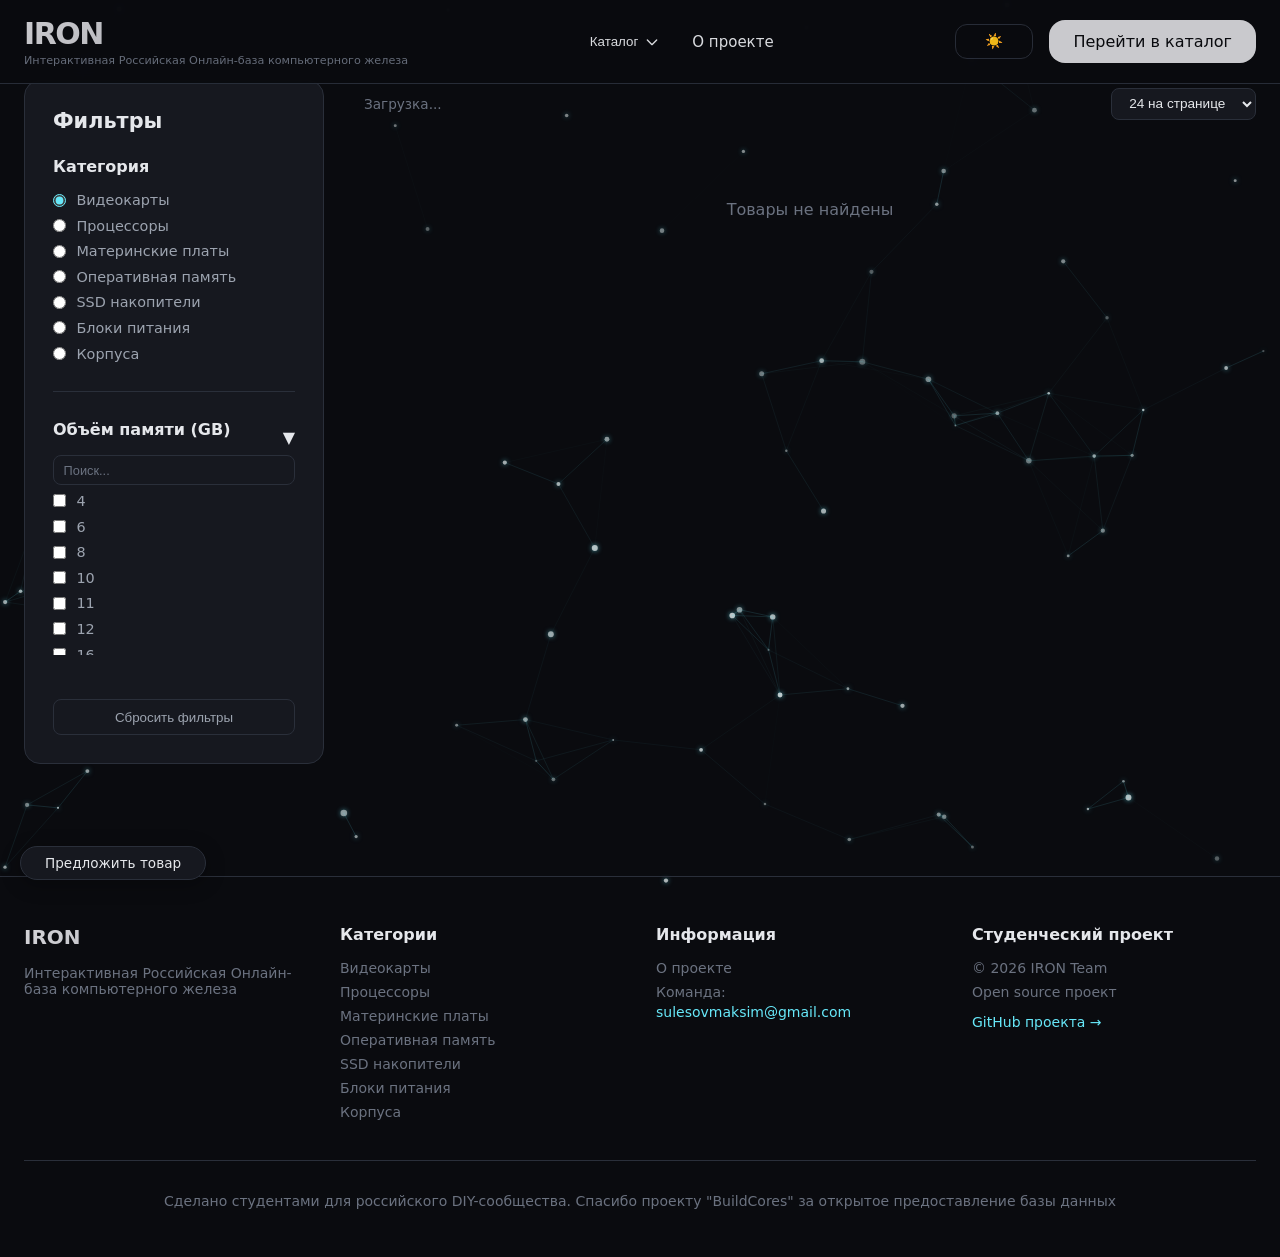
==== catalog.html @ 852390d3 "START/final" ====
<!DOCTYPE html>
<html lang="ru">
<head>
  <meta charset="UTF-8">
  <link rel="icon" type="image/png" href="https://wmsocaoixfhcicczgklb.supabase.co/storage/v1/object/public/image/fav.jpg">
  <meta name="viewport" content="width=device-width, initial-scale=1.0">
  <title>Каталог — IRON</title>
  <link rel="stylesheet" href="main.css">
  <style>
    .filter-search {
      width: 100%;
      padding: 0.4rem 0.6rem;
      background: var(--bg-secondary);
      border: var(--border-width) solid var(--border-color);
      border-radius: 0.5rem;
      color: var(--text-primary);
      font-size: 0.8rem;
      margin-bottom: 0.5rem;
    }
    .filter-search::placeholder {
      color: var(--text-muted);
    }
    .filter-options {
      max-height: 200px;
      overflow-y: auto;
    }
    .filter-options::-webkit-scrollbar {
      width: 4px;
    }
    .filter-group.collapsed .filter-options {
      display: none;
    }
    .filter-toggle {
      cursor: pointer;
      user-select: none;
      display: flex;
      justify-content: space-between;
      align-items: center;
    }
    .filter-toggle:hover {
      color: var(--accent-cyan);
    }
    .filter-arrow {
      transition: transform 0.2s;
    }
    .filter-group.collapsed .filter-arrow {
      transform: rotate(-90deg);
    }

    /* Модальное окно */
    .modal {
      display: none;
      position: fixed;
      top: 0;
      left: 0;
      width: 100%;
      height: 100%;
      background: rgba(0, 0, 0, 0.7);
      z-index: 10001;
      justify-content: center;
      align-items: center;
    }
    .modal.active {
      display: flex;
    }
    .modal-content {
      background: var(--bg-secondary);
      border: var(--border-width) solid var(--border-color);
      border-radius: 1.5rem;
      width: 90%;
      max-width: 500px;
      max-height: 85vh;
      overflow: hidden;
      animation: modalFadeIn 0.2s ease;
    }
    @keyframes modalFadeIn {
      from { opacity: 0; transform: scale(0.95); }
      to { opacity: 1; transform: scale(1); }
    }
    .modal-header {
      padding: 1.5rem;
      border-bottom: 1px solid var(--border-color);
      display: flex;
      justify-content: space-between;
      align-items: center;
    }
    .modal-header h3 {
      font-size: 1.25rem;
    }
    .modal-close {
      background: none;
      border: none;
      font-size: 1.5rem;
      cursor: pointer;
      color: var(--text-muted);
      transition: all 0.2s;
    }
    .modal-close:hover {
      color: var(--accent-cyan);
    }
    .modal-body {
      padding: 1.5rem;
      max-height: 60vh;
      overflow-y: auto;
    }
    .modal-footer {
      padding: 1.5rem;
      border-top: 1px solid var(--border-color);
      display: flex;
      gap: 1rem;
      justify-content: flex-end;
    }
    .modal-btn {
      padding: 0.6rem 1.2rem;
      border-radius: 0.75rem;
      cursor: pointer;
      transition: all 0.2s;
      font-weight: 500;
    }
    .modal-btn-primary {
      background: var(--accent-iron);
      border: none;
      color: var(--bg-primary);
    }
    .modal-btn-primary:hover {
      background: var(--accent-iron-dark);
      transform: translateY(-2px);
    }
    .modal-btn-secondary {
      background: transparent;
      border: var(--border-width) solid var(--border-color);
      color: var(--text-primary);
    }
    .modal-btn-secondary:hover {
      border-color: var(--accent-cyan);
      color: var(--accent-cyan);
    }

    /* Форма предложения товара */
    .suggest-form {
      display: flex;
      flex-direction: column;
      gap: 1rem;
    }
    .form-group {
      display: flex;
      flex-direction: column;
      gap: 0.3rem;
    }
    .form-group label {
      font-size: 0.85rem;
      font-weight: 500;
      color: var(--text-secondary);
    }
    .form-group input, .form-group select, .form-group textarea {
      padding: 0.6rem;
      background: var(--bg-surface);
      border: var(--border-width) solid var(--border-color);
      border-radius: 0.5rem;
      color: var(--text-primary);
      font-size: 0.85rem;
    }
    .form-group input:focus, .form-group select:focus, .form-group textarea:focus {
      outline: none;
      border-color: var(--accent-cyan);
    }
    .form-group textarea {
      resize: vertical;
      min-height: 80px;
    }
    .form-hint {
      font-size: 0.7rem;
      color: var(--text-muted);
      margin-top: 0.2rem;
    }
    .success-message {
      text-align: center;
      padding: 2rem;
      background: rgba(34, 197, 94, 0.1);
      border-radius: 0.5rem;
    }
    .error-message {
      text-align: center;
      padding: 2rem;
      background: rgba(239, 68, 68, 0.1);
      border-radius: 0.5rem;
    }

    /* Панель сравнения внизу */
    .compare-bar {
      position: fixed;
      bottom: 20px;
      right: 20px;
      z-index: 1000;
      background: var(--bg-secondary);
      border: var(--border-width) solid var(--border-color);
      border-radius: 3rem;
      padding: 0.5rem 1.5rem;
      display: flex;
      align-items: center;
      gap: 1rem;
      box-shadow: 0 4px 20px rgba(0, 0, 0, 0.3);
      transition: all 0.3s;
      cursor: pointer;
    }
    .compare-bar:hover {
      transform: translateY(-2px);
      border-color: var(--accent-cyan);
    }
    .compare-count {
      background: var(--accent-cyan);
      color: var(--bg-primary);
      border-radius: 9999px;
      padding: 0.2rem 0.6rem;
      font-size: 0.8rem;
      font-weight: bold;
    }

    /* Кнопка предложения товара */
    .suggest-btn {
      position: fixed;
      bottom: 20px;
      left: 20px;
      z-index: 1000;
      background: var(--bg-secondary);
      border: var(--border-width) solid var(--border-color);
      border-radius: 3rem;
      padding: 0.5rem 1.5rem;
      display: flex;
      align-items: center;
      gap: 0.5rem;
      box-shadow: 0 4px 20px rgba(0, 0, 0, 0.3);
      transition: all 0.3s;
      cursor: pointer;
      font-size: 0.85rem;
    }
    .suggest-btn:hover {
      transform: translateY(-2px);
      border-color: var(--accent-cyan);
      color: var(--accent-cyan);
    }

    /* Анимация подсветки кнопки */
    @keyframes pulseGlow {
      0% { transform: scale(1); box-shadow: 0 4px 20px rgba(0, 0, 0, 0.3); }
      50% { transform: scale(1.05); box-shadow: 0 0 0 3px var(--accent-cyan), 0 4px 20px rgba(0, 0, 0, 0.3); }
      100% { transform: scale(1); box-shadow: 0 4px 20px rgba(0, 0, 0, 0.3); }
    }
    .suggest-btn.highlight {
      animation: pulseGlow 0.5s ease-in-out 3;
      border-color: var(--accent-cyan);
      box-shadow: 0 0 0 2px var(--accent-cyan), 0 4px 20px rgba(0, 0, 0, 0.3);
    }

    /* Карточка товара */
    .product-card {
      background-color: var(--bg-secondary);
      border: var(--border-width) solid var(--border-color);
      border-radius: 1rem;
      padding: 1.5rem;
      transition: all 0.3s ease;
      height: 100%;
      display: flex;
      flex-direction: column;
      cursor: pointer;
    }
    .product-card:hover {
      border-color: var(--accent-cyan);
      transform: translateY(-4px);
      box-shadow: 0 0 20px var(--shadow-color);
    }
    .top-bar {
      margin-top: 0.5rem;
    }

    body {
      padding-top: 80px;
    }
    .catalog-container {
      max-width: 1400px;
      margin: 0 auto;
      padding: 0 1.5rem 2rem;
      display: grid;
      grid-template-columns: 300px 1fr;
      gap: 2.5rem;
    }
    @media (max-width: 768px) {
      body {
        padding-top: 120px;
      }
      .catalog-container {
        grid-template-columns: 1fr;
      }
      .suggest-btn {
        bottom: 80px;
      }
    }
  </style>
</head>
<body>

  <div id="header-container"></div>
  <canvas id="canvas" class="hero-bg"></canvas>

  <div class="catalog-container">
    <aside class="filters-sidebar">
      <h3 style="margin-bottom: 1.5rem; font-size: 1.3rem;">Фильтры</h3>
      
      <div class="filter-group">
        <h4>Категория</h4>
        <div class="filter-option"><input type="radio" name="category" value="gpu" id="cat-gpu"><label for="cat-gpu">Видеокарты</label></div>
        <div class="filter-option"><input type="radio" name="category" value="cpu" id="cat-cpu"><label for="cat-cpu">Процессоры</label></div>
        <div class="filter-option"><input type="radio" name="category" value="motherboard" id="cat-mb"><label for="cat-mb">Материнские платы</label></div>
        <div class="filter-option"><input type="radio" name="category" value="ram" id="cat-ram"><label for="cat-ram">Оперативная память</label></div>
        <div class="filter-option"><input type="radio" name="category" value="storage" id="cat-storage"><label for="cat-storage">SSD накопители</label></div>
        <div class="filter-option"><input type="radio" name="category" value="psu" id="cat-psu"><label for="cat-psu">Блоки питания</label></div>
        <div class="filter-option"><input type="radio" name="category" value="case" id="cat-case"><label for="cat-case">Корпуса</label></div>
      </div>

      <div id="dynamic-filters"></div>
      <button id="reset-filters" style="width:100%; margin-top:1rem; padding:0.6rem; background:transparent; border:var(--border-width) solid var(--border-color); border-radius:0.5rem; color:var(--text-secondary); cursor:pointer;">Сбросить фильтры</button>
    </aside>

    <main>
      <div class="top-bar">
        <div class="results-info" id="results-info">Загрузка...</div>
        <div style="display:flex; gap:1rem;">
          <select id="per-page" class="per-page-select">
            <option value="12">12 на странице</option>
            <option value="24" selected>24 на странице</option>
            <option value="48">48 на странице</option>
            <option value="96">96 на странице</option>
          </select>
        </div>
      </div>

      <div class="products-grid" id="products-grid"><div class="no-results">Загрузка данных...</div></div>
      <div class="pagination" id="pagination"></div>
    </main>
  </div>

  <!-- Кнопка предложения товара -->
  <div class="suggest-btn" id="suggest-btn" onclick="openSuggestModal()">
    <span>Предложить товар</span>
  </div>

  <!-- Панель сравнения -->
  <div class="compare-bar" id="compare-bar" style="display: none;" onclick="goToCompare()">
    <span>Сравнить</span>
    <span class="compare-count" id="compare-count">0</span>
  </div>

  <!-- Модальное окно сравнения -->
  <div id="compare-modal" class="modal">
    <div class="modal-content">
      <div class="modal-header">
        <h3>Сравнение товаров</h3>
        <button class="modal-close" onclick="closeCompareModal()">✕</button>
      </div>
      <div class="modal-body" id="compare-modal-body">
        <div class="empty-compare">Загрузка...</div>
      </div>
      <div class="modal-footer">
        <button class="modal-btn modal-btn-secondary" onclick="closeCompareModal()">Отмена</button>
        <button class="modal-btn modal-btn-primary" onclick="goToComparePage()">Перейти к сравнению →</button>
      </div>
    </div>
  </div>

  <!-- Модальное окно предложения товара -->
  <div id="suggest-modal" class="modal">
    <div class="modal-content">
      <div class="modal-header">
        <h3>Предложить товар</h3>
        <button class="modal-close" onclick="closeSuggestModal()">✕</button>
      </div>
      <div class="modal-body">
        <form id="suggest-form" class="suggest-form">
          <div class="form-group">
            <label>Категория *</label>
            <select id="suggest-category" required>
              <option value="">Выберите категорию</option>
              <option value="gpu">Видеокарта</option>
              <option value="cpu">Процессор</option>
              <option value="motherboard">Материнская плата</option>
              <option value="ram">Оперативная память</option>
              <option value="storage">SSD накопитель</option>
              <option value="psu">Блок питания</option>
              <option value="case">Корпус</option>
            </select>
          </div>
          <div class="form-group">
            <label>Название товара *</label>
            <input type="text" id="suggest-name" placeholder="Например: NVIDIA GeForce RTX 5090" required>
          </div>
          <div class="form-group">
            <label>Ссылка на товар *</label>
            <input type="url" id="suggest-url" placeholder="https://example.com/product" required>
          </div>
          <div class="form-group">
            <label>Дополнительная информация (необязательно)</label>
            <textarea id="suggest-details" placeholder="Характеристики, особенности, примечания..."></textarea>
          </div>
          <div class="form-group">
            <label>Ваше имя или контакт (необязательно)</label>
            <input type="text" id="suggest-contact" placeholder="Telegram, email...">
          </div>
          <div class="form-hint">* — обязательные поля</div>
        </form>
      </div>
      <div class="modal-footer">
        <button class="modal-btn modal-btn-secondary" onclick="closeSuggestModal()">Отмена</button>
        <button class="modal-btn modal-btn-primary" onclick="submitSuggestion()">Отправить предложение</button>
      </div>
    </div>
  </div>

  <div id="footer-container"></div>

  <script src="components.js"></script>
  <script src="particles.js"></script>

  <script>
    // ==================== SUPABASE КОНФИГУРАЦИЯ ====================
    const SUPABASE_URL = 'https://wmsocaoixfhcicczgklb.supabase.co';
    const SUPABASE_ANON_KEY = 'eyJhbGciOiJIUzI1NiIsInR5cCI6IkpXVCJ9.eyJpc3MiOiJzdXBhYmFzZSIsInJlZiI6Indtc29jYW9peGZoY2ljY3pna2xiIiwicm9sZSI6ImFub24iLCJpYXQiOjE3NzU5MTEzMTQsImV4cCI6MjA5MTQ4NzMxNH0.1pKUY3VDqO0K8xZFi_XGMcwYSiMNxB-_cH8nUOWA6fw';

    // ==================== ПОДСВЕТКА КНОПКИ ПРИ ПЕРЕХОДЕ ИЗ ПОИСКА ====================
    function checkHighlight() {
      const urlParams = new URLSearchParams(window.location.search);
      const highlight = urlParams.get('highlight');
      
      if (highlight === 'suggest') {
        const suggestBtn = document.getElementById('suggest-btn');
        if (suggestBtn) {
          suggestBtn.classList.add('highlight');
          setTimeout(() => {
            suggestBtn.classList.remove('highlight');
          }, 3000);
        }
      }
    }

    // ==================== ФУНКЦИЯ ПРОВЕРКИ URL ====================
    function isValidUrl(url) {
      if (!url) return false;
      if (url.trim() === '') return false;
      
      const urlPattern = /^(https?:\/\/)?([\da-z\.-]+)\.([a-z\.]{2,6})([\/\w \.-]*)*\/?$/i;
      if (!urlPattern.test(url)) return false;
      
      const hasDot = url.match(/\.(ru|com|net|org|io|me|su|рф|[a-z]{2,})/i);
      if (!hasDot) return false;
      
      const forbiddenChars = /[<>{}|\\^`]/;
      if (forbiddenChars.test(url)) return false;
      
      return true;
    }

    // ==================== ФУНКЦИЯ ОТПРАВКИ ПРЕДЛОЖЕНИЯ ====================
    async function submitSuggestion() {
      const category = document.getElementById('suggest-category').value;
      const name = document.getElementById('suggest-name').value.trim();
      let url = document.getElementById('suggest-url').value.trim();
      const details = document.getElementById('suggest-details').value.trim();
      const contact = document.getElementById('suggest-contact').value.trim();
      
      if (!category) {
        alert('Выберите категорию');
        return;
      }
      if (!name) {
        alert('Введите название товара');
        return;
      }
      if (name.length < 3) {
        alert('Название товара слишком короткое (минимум 3 символа)');
        return;
      }
      if (name.length > 200) {
        alert('Название товара слишком длинное (максимум 200 символов)');
        return;
      }
      if (!url) {
        alert('Введите ссылку на товар');
        return;
      }
      
      if (!url.startsWith('http://') && !url.startsWith('https://')) {
        url = 'https://' + url;
      }
      
      if (!isValidUrl(url)) {
        alert('Пожалуйста, введите корректную ссылку. Пример: example.com/shop  или  https://market.ru/product');
        return;
      }
      
      if (url.length > 500) {
        alert('Ссылка слишком длинная (максимум 500 символов)');
        return;
      }
      
      if (details && details.length > 1000) {
        alert('Дополнительная информация слишком длинная (максимум 1000 символов)');
        return;
      }
      
      if (contact && contact.length > 100) {
        alert('Контактные данные слишком длинные (максимум 100 символов)');
        return;
      }
      
      try {
        const response = await fetch(`${SUPABASE_URL}/rest/v1/suggestions`, {
          method: 'POST',
          headers: {
            'Content-Type': 'application/json',
            'apikey': SUPABASE_ANON_KEY,
            'Authorization': `Bearer ${SUPABASE_ANON_KEY}`
          },
          body: JSON.stringify({
            category: category,
            name: name,
            url: url,
            details: details || null,
            contact: contact || null,
            status: 'pending',
            created_at: new Date().toISOString()
          })
        });
        
        if (response.ok) {
          document.getElementById('suggest-category').value = '';
          document.getElementById('suggest-name').value = '';
          document.getElementById('suggest-url').value = '';
          document.getElementById('suggest-details').value = '';
          document.getElementById('suggest-contact').value = '';
          
          const modalBody = document.querySelector('#suggest-modal .modal-body');
          const originalContent = modalBody.innerHTML;
          modalBody.innerHTML = `
            <div class="success-message">
              <div style="font-size: 3rem; margin-bottom: 1rem;">✅</div>
              <h3 style="margin-bottom: 0.5rem;">Спасибо за предложение!</h3>
              <p style="color: var(--text-muted);">Мы рассмотрим ваш товар в ближайшее время.</p>
            </div>
          `;
          
          setTimeout(() => {
            modalBody.innerHTML = originalContent;
            closeSuggestModal();
          }, 3000);
        } else {
          throw new Error('Ошибка отправки');
        }
      } catch (error) {
        console.error('Ошибка:', error);
        const modalBody = document.querySelector('#suggest-modal .modal-body');
        const originalContent = modalBody.innerHTML;
        modalBody.innerHTML = `
          <div class="error-message">
            <div style="font-size: 3rem; margin-bottom: 1rem;">❌</div>
            <h3 style="margin-bottom: 0.5rem;">Ошибка отправки</h3>
            <p style="color: var(--text-muted);">Проверьте ссылку или попробуйте позже.</p>
          </div>
        `;
        setTimeout(() => {
          modalBody.innerHTML = originalContent;
        }, 3000);
      }
    }

    // ==================== ФУНКЦИИ МОДАЛЬНЫХ ОКОН ====================
    window.openSuggestModal = function() {
      document.getElementById('suggest-modal').classList.add('active');
    };

    window.closeSuggestModal = function() {
      document.getElementById('suggest-modal').classList.remove('active');
    };

    // ==================== НОРМАЛИЗАЦИЯ ПРОИЗВОДИТЕЛЕЙ ====================
    function normalizeManufacturer(name) {
      if (!name) return '';
      let normalized = name.trim();
      if (normalized.toUpperCase() === 'ASUS') return 'ASUS';
      if (normalized.toUpperCase() === 'MSI') return 'MSI';
      if (normalized.toUpperCase() === 'GIGABYTE') return 'Gigabyte';
      if (normalized.toUpperCase() === 'EVGA') return 'EVGA';
      if (normalized.toUpperCase() === 'ZOTAC') return 'Zotac';
      if (normalized.toUpperCase() === 'PNY') return 'PNY';
      if (normalized.toUpperCase() === 'SAPPHIRE') return 'Sapphire';
      if (normalized.toUpperCase() === 'XFX') return 'XFX';
      if (normalized.toUpperCase() === 'PALIT') return 'Palit';
      if (normalized.toUpperCase() === 'GAINWARD') return 'Gainward';
      if (normalized.toUpperCase() === 'INNO3D') return 'Inno3D';
      if (normalized.toUpperCase() === 'KFA2' || normalized.toUpperCase() === 'GALAX') return 'KFA2/GALAX';
      if (normalized.toUpperCase() === 'POWERCOLOR') return 'PowerColor';
      if (normalized.toUpperCase() === 'ASROCK') return 'ASRock';
      if (normalized.toUpperCase() === 'CORSAIR') return 'Corsair';
      if (normalized.toUpperCase() === 'FRACTAL DESIGN') return 'Fractal Design';
      if (normalized.toUpperCase() === 'TEAMGROUP') return 'TEAMGROUP';
      return normalized.charAt(0).toUpperCase() + normalized.slice(1).toLowerCase();
    }

    // ==================== КОНФИГУРАЦИЯ КАТЕГОРИЙ ====================
    const CATEGORIES = {
      gpu: {
        name: 'Видеокарты',
        file: 'all GPU.json',
        dataKey: 'gpus',
        getId: (item) => item.opendb_id,
        getName: (item) => item.metadata?.name || item.name || item.chipset,
        getManufacturer: (item) => normalizeManufacturer(item.metadata?.manufacturer || item.manufacturer),
        getSpecs: (item) => [
          { label: 'Память', value: `${item.memory || '?'} GB ${item.memory_type || ''}` },
          { label: 'Boost', value: `${item.core_boost_clock || '?'} MHz` },
          { label: 'TDP', value: `${item.tdp || '?'} W` }
        ],
        getFilterValues: (item) => ({
          manufacturer: normalizeManufacturer(item.metadata?.manufacturer || item.manufacturer),
          chipset: item.chipset_manufacturer,
          memory: item.memory
        }),
        getFilterConfig: () => ({
          manufacturers: { type: 'checkbox', label: 'Производитель' },
          chipsets: { type: 'checkbox', label: 'Производитель чипсета' },
          memory: { type: 'checkbox', label: 'Объём памяти (GB)', options: [4, 6, 8, 10, 11, 12, 16, 20, 24, 32] }
        })
      },
      cpu: {
        name: 'Процессоры',
        file: 'all CPU.json',
        dataKey: 'cpus',
        getId: (item) => item.opendb_id,
        getName: (item) => item.metadata?.name || item.name || `${item.series} ${item.microarchitecture}`,
        getManufacturer: (item) => normalizeManufacturer(item.metadata?.manufacturer || item.manufacturer),
        getSpecs: (item) => [
          { label: 'Ядра', value: `${item.cores?.total || item.cores || '?'} / ${item.cores?.threads || '?'}` },
          { label: 'Частота', value: `${item.clocks?.performance?.base || '?'} / ${item.clocks?.performance?.boost || '?'} GHz` },
          { label: 'TDP', value: `${item.specifications?.tdp || item.tdp || '?'} W` }
        ],
        getFilterValues: (item) => ({
          manufacturer: normalizeManufacturer(item.metadata?.manufacturer || item.manufacturer),
          socket: item.socket,
          cores: item.cores?.total || item.cores
        }),
        getFilterConfig: () => ({
          manufacturers: { type: 'checkbox', label: 'Производитель' },
          sockets: { type: 'checkbox', label: 'Сокет' },
          cores: { type: 'checkbox', label: 'Количество ядер', options: [2, 4, 6, 8, 10, 12, 14, 16, 18, 20, 22, 24, 32, 48, 56, 64] }
        })
      },
      motherboard: {
        name: 'Материнские платы',
        file: 'all Motherboard.json',
        dataKey: 'motherboards',
        getId: (item) => item.opendb_id,
        getName: (item) => item.metadata?.name || item.name,
        getManufacturer: (item) => normalizeManufacturer(item.metadata?.manufacturer || item.manufacturer),
        getSpecs: (item) => [
          { label: 'Сокет', value: item.socket || '?' },
          { label: 'Чипсет', value: item.chipset || '?' },
          { label: 'Форм-фактор', value: item.form_factor || '?' }
        ],
        getFilterValues: (item) => ({
          manufacturer: normalizeManufacturer(item.metadata?.manufacturer || item.manufacturer),
          socket: item.socket,
          chipset: item.chipset,
          form_factor: item.form_factor
        }),
        getFilterConfig: () => ({
          manufacturers: { type: 'checkbox', label: 'Производитель' },
          sockets: { type: 'checkbox', label: 'Сокет' },
          chipsets: { type: 'checkbox', label: 'Чипсет' },
          form_factors: { type: 'checkbox', label: 'Форм-фактор', options: ['ATX', 'Micro ATX', 'Mini ITX', 'E-ATX', 'BTX'] }
        })
      },
      ram: {
        name: 'Оперативная память',
        file: 'all RAM.json',
        dataKey: 'rams',
        getId: (item) => item.opendb_id,
        getName: (item) => item.metadata?.name || item.name || `${item.capacity}GB ${item.ram_type}`,
        getManufacturer: (item) => normalizeManufacturer(item.metadata?.manufacturer || item.manufacturer),
        getSpecs: (item) => [
          { label: 'Объём', value: `${item.capacity || item.modules?.capacity_gb || '?'} GB` },
          { label: 'Тип', value: item.ram_type || item.type || '?' },
          { label: 'Частота', value: `${item.speed || '?'} MHz` }
        ],
        getFilterValues: (item) => ({
          manufacturer: normalizeManufacturer(item.metadata?.manufacturer || item.manufacturer),
          capacity: item.capacity || (item.modules?.capacity_gb ? item.modules.quantity * item.modules.capacity_gb : null),
          type: item.ram_type || item.type,
          speed: item.speed
        }),
        getFilterConfig: () => ({
          manufacturers: { type: 'checkbox', label: 'Производитель' },
          types: { type: 'checkbox', label: 'Тип памяти', options: ['DDR3', 'DDR4', 'DDR5'] },
          capacity: { type: 'checkbox', label: 'Объём (GB)', options: [4, 8, 16, 24, 32, 48, 64, 96, 128] },
          speed: { type: 'checkbox', label: 'Частота (MHz)', options: [2133, 2400, 2666, 2933, 3200, 3600, 4000, 4266, 4400, 4800, 5200, 5600, 6000, 6400, 6800, 7200, 7600, 8000] }
        })
      },
      storage: {
        name: 'SSD накопители',
        file: 'all Storage.json',
        dataKey: 'storages',
        getId: (item) => item.opendb_id,
        getName: (item) => item.metadata?.name || item.name,
        getManufacturer: (item) => normalizeManufacturer(item.metadata?.manufacturer || item.manufacturer),
        getSpecs: (item) => [
          { label: 'Объём', value: `${item.capacity || '?'} GB` },
          { label: 'Тип', value: item.type || item.storage_type || '?' },
          { label: 'Интерфейс', value: item.interface || '?' }
        ],
        getFilterValues: (item) => ({
          manufacturer: normalizeManufacturer(item.metadata?.manufacturer || item.manufacturer),
          capacity: item.capacity,
          type: item.type || item.storage_type
        }),
        getFilterConfig: () => ({
          manufacturers: { type: 'checkbox', label: 'Производитель' },
          types: { type: 'checkbox', label: 'Тип', options: ['SSD', 'NVMe SSD', 'M.2 SSD', 'SATA SSD', 'PCIe SSD'] },
          capacity: { type: 'checkbox', label: 'Объём (GB)', options: [128, 256, 512, 1000, 1024, 2000, 2048, 4000, 4096, 8000] }
        })
      },
      psu: {
        name: 'Блоки питания',
        file: 'all PSU.json',
        dataKey: 'psus',
        getId: (item) => item.opendb_id,
        getName: (item) => item.metadata?.name || item.name || `${item.wattage}W ${item.form_factor}`,
        getManufacturer: (item) => normalizeManufacturer(item.metadata?.manufacturer || item.manufacturer),
        getSpecs: (item) => [
          { label: 'Мощность', value: `${item.wattage || '?'} W` },
          { label: 'Форм-фактор', value: item.form_factor || '?' },
          { label: 'Сертификат', value: item.efficiency_rating || '?' },
          { label: 'Модульность', value: item.modular || '?' }
        ],
        getFilterValues: (item) => ({
          manufacturer: normalizeManufacturer(item.metadata?.manufacturer || item.manufacturer),
          wattage: item.wattage,
          form_factor: item.form_factor,
          efficiency: item.efficiency_rating,
          modular: item.modular
        }),
        getFilterConfig: () => ({
          manufacturers: { type: 'checkbox', label: 'Производитель' },
          wattage: { type: 'checkbox', label: 'Мощность (W)', options: [300, 400, 450, 500, 550, 600, 650, 700, 750, 800, 850, 900, 1000, 1200, 1500] },
          efficiency: { type: 'checkbox', label: 'Сертификат', options: ['80+', '80+ Bronze', '80+ Silver', '80+ Gold', '80+ Platinum', '80+ Titanium'] },
          modular: { type: 'checkbox', label: 'Модульность', options: ['Non-Modular', 'Semi-Modular', 'Full-Modular'] },
          form_factors: { type: 'checkbox', label: 'Форм-фактор', options: ['ATX', 'SFX', 'SFX-L', 'TFX', 'Flex ATX'] }
        })
      },
      case: {
        name: 'Корпуса',
        file: 'all Case.json',
        dataKey: 'cases',
        getId: (item) => item.opendb_id,
        getName: (item) => item.metadata?.name || item.name,
        getManufacturer: (item) => normalizeManufacturer(item.metadata?.manufacturer || item.manufacturer),
        getSpecs: (item) => [
          { label: 'Тип', value: item.form_factor || '?' },
          { label: 'Макс. длина GPU', value: `${item.max_video_card_length || '?'} mm` },
          { label: 'Высота кулера', value: `${item.max_cpu_cooler_height || '?'} mm` },
          { label: '3.5" отсеки', value: `${item.internal_3_5_bays || '?'}` }
        ],
        getFilterValues: (item) => ({
          manufacturer: normalizeManufacturer(item.metadata?.manufacturer || item.manufacturer),
          form_factor: item.form_factor,
          color: item.color?.[0],
          side_panel: item.side_panel,
          has_transparent_panel: item.has_transparent_side_panel
        }),
        getFilterConfig: () => ({
          manufacturers: { type: 'checkbox', label: 'Производитель' },
          form_factors: { type: 'checkbox', label: 'Тип корпуса', options: ['ATX Full Tower', 'ATX Mid Tower', 'Micro ATX Mini Tower', 'Mini ITX', 'HTPC', 'Desktop'] },
          colors: { type: 'checkbox', label: 'Цвет', options: ['BLACK', 'WHITE', 'SILVER', 'GREY', 'RED', 'BLUE'] },
          side_panel: { type: 'checkbox', label: 'Боковая панель', options: ['Solid', 'Tempered Glass', 'Acrylic'] }
        })
      }
    };

    let allProducts = [];
    let filteredProducts = [];
    let currentCategory = 'gpu';
    let currentPage = 1;
    let itemsPerPage = 24;
    let totalPages = 1;
    
    let compareList = JSON.parse(localStorage.getItem('iron_compare_list') || '[]');

    // ==================== ФУНКЦИИ СРАВНЕНИЯ ====================
    window.openCompareModal = function() {
      const modal = document.getElementById('compare-modal');
      const body = document.getElementById('compare-modal-body');
      if (compareList.length === 0) {
        body.innerHTML = '<div class="empty-compare">Нет товаров для сравнения</div>';
      } else {
        body.innerHTML = compareList.map(item => `
          <div class="compare-list-item">
            <div class="compare-item-info">
              <div class="compare-item-name">${escapeHtml(item.name.substring(0, 50))}${item.name.length > 50 ? '...' : ''}</div>
              <div class="compare-item-category">${CATEGORIES[item.category]?.name || item.category}</div>
            </div>
            <button class="remove-item-btn" onclick="removeFromCompare('${item.id}', event)">Удалить</button>
          </div>
        `).join('');
      }
      modal.classList.add('active');
    };

    window.closeCompareModal = function() {
      document.getElementById('compare-modal').classList.remove('active');
    };

    window.removeFromCompare = function(id, event) {
      if (event) event.stopPropagation();
      compareList = compareList.filter(item => item.id !== id);
      localStorage.setItem('iron_compare_list', JSON.stringify(compareList));
      updateCompareBar();
      openCompareModal();
    };

    window.goToComparePage = function() {
      if (compareList.length < 2) {
        alert('Добавьте минимум 2 товара для сравнения');
        return;
      }
      window.location.href = `compare.html?ids=${compareList.map(item => `${item.category}:${item.id}`).join(',')}`;
    };

    window.goToCompare = function() {
      if (compareList.length < 2) {
        alert('Добавьте минимум 2 товара для сравнения');
        return;
      }
      window.location.href = `compare.html?ids=${compareList.map(item => `${item.category}:${item.id}`).join(',')}`;
    };

    function updateCompareBar() {
      const bar = document.getElementById('compare-bar');
      const countSpan = document.getElementById('compare-count');
      if (compareList.length > 0) {
        bar.style.display = 'flex';
        countSpan.textContent = compareList.length;
      } else {
        bar.style.display = 'none';
      }
    }

    window.addToCompare = function(id, name, category, event) {
      if (event) event.stopPropagation();
      if (compareList.length > 0 && compareList[0].category !== category) {
        alert(`Нельзя сравнивать товары из разных категорий! У вас уже есть ${CATEGORIES[compareList[0].category]?.name} в списке.`);
        return;
      }
      if (compareList.some(item => item.id === id)) {
        alert(`${name} уже в списке сравнения`);
        return;
      }
      if (compareList.length >= 4) {
        alert('Можно сравнивать не более 4 товаров одновременно');
        return;
      }
      compareList.push({ id, name, category });
      localStorage.setItem('iron_compare_list', JSON.stringify(compareList));
      updateCompareBar();
      alert(`${name} добавлен в сравнение`);
    };

    // ==================== СОХРАНЕНИЕ СОСТОЯНИЯ ====================
    function saveCategoryState() {
      localStorage.setItem('iron_last_category', currentCategory);
      localStorage.setItem('iron_last_page', currentPage);
      localStorage.setItem('iron_scroll_position', window.scrollY);
    }

    function restoreCategoryState() {
      const savedCategory = localStorage.getItem('iron_last_category');
      const savedPage = parseInt(localStorage.getItem('iron_last_page')) || 1;
      const savedScroll = parseInt(localStorage.getItem('iron_scroll_position')) || 0;
      if (savedCategory && CATEGORIES[savedCategory]) {
        return { category: savedCategory, page: savedPage, scroll: savedScroll };
      }
      return { category: 'gpu', page: 1, scroll: 0 };
    }

    function getCategoryFromURL() {
      const params = new URLSearchParams(window.location.search);
      const category = params.get('category');
      if (category && CATEGORIES[category]) return category;
      return null;
    }

    // ==================== ЗАГРУЗКА ДАННЫХ ====================
    async function loadCategory(category) {
      const config = CATEGORIES[category];
      if (!config) return [];
      try {
        const response = await fetch(config.file);
        if (!response.ok) throw new Error(`HTTP ${response.status}`);
        const data = await response.json();
        const products = data[config.dataKey] || (Array.isArray(data) ? data : []);
        products.forEach(p => p._category = category);
        console.log(`Загружено ${products.length} ${config.name.toLowerCase()}`);
        return products;
      } catch (error) {
        console.error(`Ошибка загрузки ${config.file}:`, error);
        return [];
      }
    }

    // ==================== ФИЛЬТРЫ ====================
    function createFilterGroup(title, items, filterClass) {
      if (!items || items.length === 0) return '';
      const sortedItems = [...items].sort((a, b) => {
        if (typeof a === 'number') return a - b;
        return a.localeCompare(b);
      });
      const groupId = title.replace(/\s/g, '_');
      let html = `<div class="filter-group" id="group_${groupId}">`;
      html += `<div class="filter-toggle" onclick="toggleFilterGroup('${groupId}')">`;
      html += `<h4>${title}</h4>`;
      html += `<span class="filter-arrow">▼</span>`;
      html += `</div>`;
      html += `<div class="filter-options">`;
      html += `<input type="text" class="filter-search" placeholder="Поиск..." oninput="filterSearchOptions('${groupId}', this.value)">`;
      for (const item of sortedItems) {
        html += `<div class="filter-option searchable-option" data-value="${escapeHtml(item)}">
          <input type="checkbox" value="${escapeHtml(item)}" class="${filterClass}"> <label>${escapeHtml(item)}</label>
        </div>`;
      }
      html += `</div></div>`;
      return html;
    }

    function updateDynamicFilters(products) {
      const config = CATEGORIES[currentCategory];
      if (!config) return;
      const filterConfig = config.getFilterConfig();
      const filterValues = {
        manufacturers: new Set(),
        chipsets: new Set(),
        sockets: new Set(),
        types: new Set(),
        form_factors: new Set(),
        memory: new Set(),
        cores: new Set(),
        capacity: new Set(),
        speed: new Set(),
        wattage: new Set(),
        efficiency: new Set(),
        modular: new Set(),
        colors: new Set(),
        side_panels: new Set()
      };
      products.forEach(p => {
        const vals = config.getFilterValues(p);
        if (vals.manufacturer) filterValues.manufacturers.add(vals.manufacturer);
        if (vals.chipset) filterValues.chipsets.add(vals.chipset);
        if (vals.socket) filterValues.sockets.add(vals.socket);
        if (vals.type) filterValues.types.add(vals.type);
        if (vals.form_factor) filterValues.form_factors.add(vals.form_factor);
        if (vals.memory) filterValues.memory.add(vals.memory);
        if (vals.cores) filterValues.cores.add(vals.cores);
        if (vals.capacity) filterValues.capacity.add(vals.capacity);
        if (vals.speed) filterValues.speed.add(vals.speed);
        if (vals.wattage) filterValues.wattage.add(vals.wattage);
        if (vals.efficiency) filterValues.efficiency.add(vals.efficiency);
        if (vals.modular) filterValues.modular.add(vals.modular);
        if (vals.color) filterValues.colors.add(vals.color);
        if (vals.side_panel) filterValues.side_panels.add(vals.side_panel);
      });
      let html = '';
      if (filterConfig.manufacturers && filterValues.manufacturers.size > 0) {
        html += createFilterGroup('Производитель', filterValues.manufacturers, 'filter-manufacturer');
      }
      if (filterConfig.chipsets && filterValues.chipsets.size > 0 && currentCategory !== 'motherboard') {
        html += createFilterGroup('Производитель чипсета', filterValues.chipsets, 'filter-chipset');
      }
      if (filterConfig.sockets && filterValues.sockets.size > 0) {
        html += createFilterGroup('Сокет', filterValues.sockets, 'filter-socket');
      }
      if (filterConfig.chipsets && filterValues.chipsets.size > 0 && currentCategory === 'motherboard') {
        html += createFilterGroup('Чипсет', filterValues.chipsets, 'filter-mb-chipset');
      }
      if (filterConfig.types && filterValues.types.size > 0) {
        html += createFilterGroup('Тип памяти', filterValues.types, 'filter-type');
      }
      if (filterConfig.form_factors && filterValues.form_factors.size > 0) {
        html += createFilterGroup('Форм-фактор', filterValues.form_factors, 'filter-formfactor');
      }
      if (filterConfig.memory && filterConfig.memory.options) {
        html += createFilterGroup('Объём памяти (GB)', filterConfig.memory.options, 'filter-memory');
      }
      if (filterConfig.cores && filterConfig.cores.options) {
        html += createFilterGroup('Количество ядер', filterConfig.cores.options, 'filter-cores');
      }
      if (filterConfig.capacity && filterConfig.capacity.options) {
        html += createFilterGroup('Объём (GB)', filterConfig.capacity.options, 'filter-capacity');
      }
      if (filterConfig.speed && filterConfig.speed.options) {
        html += createFilterGroup('Частота (MHz)', filterConfig.speed.options, 'filter-speed');
      }
      if (filterConfig.wattage && filterConfig.wattage.options) {
        html += createFilterGroup('Мощность (W)', filterConfig.wattage.options, 'filter-wattage');
      }
      if (filterConfig.efficiency && filterConfig.efficiency.options) {
        html += createFilterGroup('Сертификат', filterConfig.efficiency.options, 'filter-efficiency');
      }
      if (filterConfig.modular && filterConfig.modular.options) {
        html += createFilterGroup('Модульность', filterConfig.modular.options, 'filter-modular');
      }
      if (filterConfig.colors && filterConfig.colors.options) {
        html += createFilterGroup('Цвет', filterConfig.colors.options, 'filter-color');
      }
      if (filterConfig.side_panel && filterConfig.side_panel.options) {
        html += createFilterGroup('Боковая панель', filterConfig.side_panel.options, 'filter-side-panel');
      }
      document.getElementById('dynamic-filters').innerHTML = html || '<div class="filter-group"><div class="not-available">Нет доступных фильтров</div></div>';
      attachFilterListeners();
    }

    window.filterSearchOptions = function(groupId, searchText) {
      const group = document.getElementById(`group_${groupId}`);
      if (!group) return;
      const options = group.querySelectorAll('.searchable-option');
      const lowerSearch = searchText.toLowerCase();
      options.forEach(opt => {
        const text = opt.querySelector('label')?.textContent.toLowerCase() || '';
        opt.style.display = text.includes(lowerSearch) ? 'flex' : 'none';
      });
    };

    window.toggleFilterGroup = function(groupId) {
      const group = document.getElementById(`group_${groupId}`);
      if (group) group.classList.toggle('collapsed');
    };

    function attachFilterListeners() {
      const selectors = '.filter-manufacturer, .filter-chipset, .filter-socket, .filter-mb-chipset, .filter-type, .filter-formfactor, .filter-memory, .filter-cores, .filter-capacity, .filter-speed, .filter-wattage, .filter-efficiency, .filter-modular, .filter-color, .filter-side-panel';
      document.querySelectorAll(selectors).forEach(input => {
        input.removeEventListener('change', onFilterChange);
        input.addEventListener('change', onFilterChange);
      });
    }

    function onFilterChange() {
      currentPage = 1;
      filterAndSort();
    }

    function escapeHtml(text) {
      if (!text && text !== 0) return '';
      const div = document.createElement('div');
      div.textContent = text;
      return div.innerHTML;
    }

    function escapeForOnClick(text) {
      if (!text) return '';
      return text.replace(/'/g, "\\'").replace(/"/g, '&quot;');
    }

    // ==================== ОТОБРАЖЕНИЕ ТОВАРОВ ====================
    function renderProducts() {
      const grid = document.getElementById('products-grid');
      const start = (currentPage - 1) * itemsPerPage;
      const productsToShow = filteredProducts.slice(start, start + itemsPerPage);
      const config = CATEGORIES[currentCategory];
      if (!productsToShow.length) {
        grid.innerHTML = '<div class="no-results">Товары не найдены</div>';
        return;
      }
      grid.innerHTML = productsToShow.map(product => {
        const displayName = config.getName(product);
        const shortName = displayName.length > 65 ? displayName.substring(0, 65) + '...' : displayName;
        const manufacturer = config.getManufacturer(product) || 'Unknown';
        const specs = config.getSpecs(product);
        const productId = config.getId(product);
        return `
          <div class="product-card" onclick="window.location.href='product.html?category=${currentCategory}&id=${productId}'" onmouseenter="window.updateHoveredCard?.(this)" onmouseleave="window.updateHoveredCard?.(null)">
            <div class="product-header"><span class="product-manufacturer">${escapeHtml(manufacturer)}</span></div>
            <div class="product-name">${escapeHtml(shortName)}</div>
            <div class="specs-list">
              ${specs.map(s => `<span>${s.label}: ${escapeHtml(String(s.value))}</span>`).join('')}
            </div>
            <div class="product-footer">
              <button class="btn-compare" onclick="addToCompare('${productId}', '${escapeForOnClick(displayName)}', '${currentCategory}', event)">Сравнить</button>
            </div>
          </div>
        `;
      }).join('');
      updateResultsInfo();
      renderPagination();
    }

    function updateResultsInfo() {
      const info = document.getElementById('results-info');
      const config = CATEGORIES[currentCategory];
      if (!filteredProducts.length) info.textContent = `Найдено: 0 ${config.name.toLowerCase()}`;
      else info.textContent = `Показано ${(currentPage-1)*itemsPerPage+1}-${Math.min(currentPage*itemsPerPage, filteredProducts.length)} из ${filteredProducts.length} ${config.name.toLowerCase()}`;
    }

    function renderPagination() {
      const container = document.getElementById('pagination');
      if (totalPages <= 1) { container.innerHTML = ''; return; }
      let html = `<button class="page-btn" onclick="goToPage(${currentPage-1})" ${currentPage===1 ? 'disabled' : ''}>←</button>`;
      if (currentPage > 3) html += `<button class="page-btn" onclick="goToPage(1)">1</button>${currentPage > 4 ? '<span class="page-info">...</span>' : ''}`;
      for (let i = Math.max(1, currentPage-2); i <= Math.min(totalPages, currentPage+2); i++)
        html += `<button class="page-btn ${i===currentPage ? 'active' : ''}" onclick="goToPage(${i})">${i}</button>`;
      if (currentPage < totalPages-2) html += `${currentPage < totalPages-3 ? '<span class="page-info">...</span>' : ''}<button class="page-btn" onclick="goToPage(${totalPages})">${totalPages}</button>`;
      html += `<button class="page-btn" onclick="goToPage(${currentPage+1})" ${currentPage===totalPages ? 'disabled' : ''}>→</button>`;
      container.innerHTML = html;
    }

    window.goToPage = function(page) {
      if (page < 1 || page > totalPages) return;
      currentPage = page;
      renderProducts();
      document.querySelector('.products-grid')?.scrollIntoView({ behavior: 'smooth', block: 'start' });
      saveCategoryState();
    };

    function updatePagination() {
      totalPages = Math.ceil(filteredProducts.length / itemsPerPage);
      if (currentPage > totalPages) currentPage = Math.max(1, totalPages);
      renderProducts();
    }

    // ==================== ФИЛЬТРАЦИЯ ====================
    function filterAndSort() {
      let filtered = [...allProducts];
      const config = CATEGORIES[currentCategory];
      const selectedManufacturers = Array.from(document.querySelectorAll('.filter-manufacturer:checked')).map(cb => cb.value);
      if (selectedManufacturers.length) filtered = filtered.filter(p => selectedManufacturers.includes(config.getManufacturer(p)));
      const selectedChipsets = Array.from(document.querySelectorAll('.filter-chipset:checked')).map(cb => cb.value);
      if (selectedChipsets.length) filtered = filtered.filter(p => selectedChipsets.includes(p.chipset_manufacturer));
      const selectedSockets = Array.from(document.querySelectorAll('.filter-socket:checked')).map(cb => cb.value);
      if (selectedSockets.length) filtered = filtered.filter(p => selectedSockets.includes(p.socket));
      const selectedMbChipsets = Array.from(document.querySelectorAll('.filter-mb-chipset:checked')).map(cb => cb.value);
      if (selectedMbChipsets.length) filtered = filtered.filter(p => selectedMbChipsets.includes(p.chipset));
      const selectedTypes = Array.from(document.querySelectorAll('.filter-type:checked')).map(cb => cb.value);
      if (selectedTypes.length) filtered = filtered.filter(p => selectedTypes.includes(p.ram_type || p.type || p.storage_type));
      const selectedFormFactors = Array.from(document.querySelectorAll('.filter-formfactor:checked')).map(cb => cb.value);
      if (selectedFormFactors.length) filtered = filtered.filter(p => selectedFormFactors.includes(p.form_factor));
      const selectedMemory = Array.from(document.querySelectorAll('.filter-memory:checked')).map(cb => parseInt(cb.value));
      if (selectedMemory.length) filtered = filtered.filter(p => selectedMemory.includes(p.memory));
      const selectedCores = Array.from(document.querySelectorAll('.filter-cores:checked')).map(cb => parseInt(cb.value));
      if (selectedCores.length) filtered = filtered.filter(p => selectedCores.includes(p.cores?.total || p.cores));
      const selectedCapacity = Array.from(document.querySelectorAll('.filter-capacity:checked')).map(cb => parseInt(cb.value));
      if (selectedCapacity.length) filtered = filtered.filter(p => selectedCapacity.includes(p.capacity || (p.modules?.capacity_gb ? p.modules.quantity * p.modules.capacity_gb : null)));
      const selectedSpeed = Array.from(document.querySelectorAll('.filter-speed:checked')).map(cb => parseInt(cb.value));
      if (selectedSpeed.length) filtered = filtered.filter(p => selectedSpeed.includes(p.speed));
      const selectedWattage = Array.from(document.querySelectorAll('.filter-wattage:checked')).map(cb => parseInt(cb.value));
      if (selectedWattage.length) filtered = filtered.filter(p => selectedWattage.includes(p.wattage));
      const selectedEfficiency = Array.from(document.querySelectorAll('.filter-efficiency:checked')).map(cb => cb.value);
      if (selectedEfficiency.length) filtered = filtered.filter(p => selectedEfficiency.includes(p.efficiency_rating));
      const selectedModular = Array.from(document.querySelectorAll('.filter-modular:checked')).map(cb => cb.value);
      if (selectedModular.length) filtered = filtered.filter(p => selectedModular.includes(p.modular));
      const selectedColors = Array.from(document.querySelectorAll('.filter-color:checked')).map(cb => cb.value);
      if (selectedColors.length) filtered = filtered.filter(p => selectedColors.includes(p.color?.[0]));
      const selectedSidePanels = Array.from(document.querySelectorAll('.filter-side-panel:checked')).map(cb => cb.value);
      if (selectedSidePanels.length) filtered = filtered.filter(p => selectedSidePanels.includes(p.side_panel));
      filteredProducts = filtered;
      updatePagination();
      saveCategoryState();
    }

    function resetFilters() {
      const selectors = '.filter-manufacturer, .filter-chipset, .filter-socket, .filter-mb-chipset, .filter-type, .filter-formfactor, .filter-memory, .filter-cores, .filter-capacity, .filter-speed, .filter-wattage, .filter-efficiency, .filter-modular, .filter-color, .filter-side-panel';
      document.querySelectorAll(selectors).forEach(cb => cb.checked = false);
      document.getElementById('per-page').value = '24';
      itemsPerPage = 24;
      currentPage = 1;
      filterAndSort();
    }

    // ==================== ПЕРЕКЛЮЧЕНИЕ КАТЕГОРИЙ ====================
    async function switchCategory(category) {
      if (category === currentCategory) return;
      currentCategory = category;
      currentPage = 1;
      const url = new URL(window.location);
      url.searchParams.set('category', category);
      window.history.pushState({}, '', url);
      const radio = document.getElementById(`cat-${category}`);
      if (radio) radio.checked = true;
      document.getElementById('products-grid').innerHTML = '<div class="no-results">Загрузка данных...</div>';
      allProducts = await loadCategory(category);
      updateDynamicFilters(allProducts);
      filterAndSort();
      saveCategoryState();
    }

    function attachCategoryListeners() {
      document.querySelectorAll('input[name="category"]').forEach(radio => {
        radio.addEventListener('change', (e) => { if (e.target.checked) switchCategory(e.target.value); });
      });
      document.getElementById('per-page')?.addEventListener('change', (e) => { itemsPerPage = parseInt(e.target.value); currentPage = 1; filterAndSort(); });
      document.getElementById('reset-filters')?.addEventListener('click', resetFilters);
    }

    // ==================== ИНИЦИАЛИЗАЦИЯ ====================
    window.addEventListener('beforeunload', () => { saveCategoryState(); });
    document.addEventListener('click', (e) => { 
      if (e.target === document.getElementById('compare-modal')) closeCompareModal();
      if (e.target === document.getElementById('suggest-modal')) closeSuggestModal();
    });

    window.addEventListener('load', async () => {
      const urlCategory = getCategoryFromURL();
      const savedState = restoreCategoryState();
      let targetCategory = 'gpu';
      if (urlCategory) targetCategory = urlCategory;
      else if (savedState.category) targetCategory = savedState.category;
      currentCategory = targetCategory;
      currentPage = savedState.page;
      const radio = document.getElementById(`cat-${targetCategory}`);
      if (radio) radio.checked = true;
      allProducts = await loadCategory(currentCategory);
      updateDynamicFilters(allProducts);
      attachCategoryListeners();
      filterAndSort();
      if (savedState.scroll > 0) setTimeout(() => window.scrollTo({ top: savedState.scroll, behavior: 'instant' }), 100);
      updateCompareBar();
      
      // Проверяем подсветку кнопки
      checkHighlight();
    });
  </script>
</body>
</html>
---- main.css ----
/* CSS Variables для тем */
:root {
  --bg-primary: #0A0B0F;
  --bg-secondary: #16181F;
  --bg-surface: #1A1D25;
  --border-color: #2A2F3A;
  --border-width: 1px;
  --text-primary: #E5E7EB;
  --text-secondary: #9CA3AF;
  --text-muted: #6B7280;
  --accent-iron: #D4D4D8;
  --accent-iron-dark: #A1A1AA;
  --accent-cyan: #67E8F9;
  --shadow-color: rgba(103, 232, 249, 0.2);
}

:root.light {
  --bg-primary: #F3F4F6;
  --bg-secondary: #FFFFFF;
  --bg-surface: #F9FAFB;
  --border-color: #1F2937;
  --border-width: 2px;
  --text-primary: #1F2937;
  --text-secondary: #4B5563;
  --text-muted: #6B7280;
  --accent-iron: #3B82F6;
  --accent-iron-dark: #2563EB;
  --accent-cyan: #0EA5E9;
  --shadow-color: rgba(0, 0, 0, 0.1);
}

* {
  margin: 0;
  padding: 0;
  box-sizing: border-box;
}

body {
  font-family: -apple-system, BlinkMacSystemFont, 'Segoe UI', 'Inter', system-ui, sans-serif;
  overflow-x: hidden;
  background-color: var(--bg-primary);
  color: var(--text-primary);
  transition: background-color 0.3s ease, color 0.3s ease;
}

/* Hero Section */
.hero-section {
  min-height: 100vh;
  display: flex;
  align-items: center;
  justify-content: center;
  position: relative;
  padding-top: 5rem;
}

.hero-container {
  max-width: 64rem;
  margin: 0 auto;
  text-align: center;
  padding: 0 1.5rem;
  z-index: 10;
}

.logo-wrapper {
  margin-bottom: 2rem;
  position: relative;
}

.iron-logo {
  max-width: 80%;
  height: auto;
  margin: 0 auto;
  transition: transform 0.3s cubic-bezier(0.4, 0, 0.2, 1);
}

.iron-logo:hover {
  transform: scale(1.02);
}

.iron-logo-dark {
  display: block;
}

.iron-logo-light {
  display: none;
}

:root.light .iron-logo-dark {
  display: none;
}

:root.light .iron-logo-light {
  display: block;
}

.fallback-logo {
  display: none;
}

.fallback-title {
  font-size: 4.5rem;
  font-weight: 900;
  letter-spacing: -0.25rem;
}

.iron-text {
  background: linear-gradient(135deg, var(--accent-iron) 0%, var(--accent-iron-dark) 100%);
  -webkit-background-clip: text;
  background-clip: text;
  color: transparent;
}

.hero-slogan {
  font-size: 1.5rem;
  color: var(--text-secondary);
  margin-bottom: 3.5rem;
  letter-spacing: 0.025em;
}

.search-wrapper {
  max-width: 42rem;
  margin: 0 auto;
  position: relative;
}

.search-container {
  position: relative;
}

.search-icon {
  position: absolute;
  right: 2rem;
  top: 50%;
  transform: translateY(-50%);
  color: var(--text-muted);
  font-size: 1.25rem;
}

.search-tags {
  display: flex;
  flex-wrap: wrap;
  gap: 0.75rem;
  justify-content: center;
  margin-top: 2rem;
  font-size: 0.875rem;
}

.search-tag {
  cursor: pointer;
  padding: 0.5rem 1rem;
  background-color: var(--bg-secondary);
  border: var(--border-width) solid var(--border-color);
  border-radius: 1rem;
  transition: all 0.3s;
}

.search-tag:hover {
  border-color: var(--accent-cyan);
}

.scroll-hint {
  position: absolute;
  bottom: 3rem;
  left: 50%;
  transform: translateX(-50%);
  display: flex;
  flex-direction: column;
  align-items: center;
  color: var(--text-muted);
  font-size: 0.875rem;
}

.scroll-hint-icon {
  width: 1.5rem;
  height: 2.5rem;
  border: 2px solid var(--text-muted);
  border-radius: 9999px;
  margin-top: 0.75rem;
  display: flex;
  align-items: center;
  justify-content: center;
}

.scroll-hint-dot {
  width: 0.25rem;
  height: 0.5rem;
  background-color: var(--text-muted);
  border-radius: 9999px;
  animation: bounce 1s infinite;
}

/* About Section */
.about-section {
  padding: 6rem 1.5rem;
  position: relative;
  z-index: 10;
}

.about-container {
  max-width: 80rem;
  margin: 0 auto;
}

.about-header {
  text-align: center;
  margin-bottom: 4rem;
}

.about-badge {
  display: inline-block;
  padding: 0.25rem 1rem;
  background-color: var(--bg-secondary);
  border: 1px solid var(--border-color);
  border-radius: 9999px;
  font-size: 0.875rem;
  color: var(--accent-cyan);
  margin-bottom: 1.5rem;
}

.about-title {
  font-size: 2.25rem;
  font-weight: 700;
  margin-bottom: 1.5rem;
  background: linear-gradient(135deg, var(--accent-iron) 0%, var(--accent-cyan) 100%);
  -webkit-background-clip: text;
  background-clip: text;
  color: transparent;
}

.about-description {
  color: var(--text-secondary);
  font-size: 1.125rem;
  max-width: 48rem;
  margin: 0 auto;
  line-height: 1.625;
}

.stats-grid {
  display: grid;
  grid-template-columns: repeat(auto-fit, minmax(250px, 1fr));
  gap: 2rem;
  margin-bottom: 5rem;
}

.stat-card {
  background-color: var(--bg-secondary);
  border: var(--border-width) solid var(--border-color);
  border-radius: 1.5rem;
  padding: 2rem;
  text-align: center;
  transition: all 0.3s cubic-bezier(0.4, 0, 0.2, 1);
}

.stat-card:hover {
  transform: translateY(-5px);
  border-color: var(--accent-cyan);
  box-shadow: 0 0 20px var(--shadow-color);
}

.stat-number {
  font-size: 2.5rem;
  font-weight: bold;
  color: var(--accent-cyan);
  margin-bottom: 0.5rem;
}

.stat-label {
  font-weight: 600;
  color: var(--text-primary);
  margin-bottom: 0.5rem;
}

.stat-desc {
  font-size: 0.875rem;
  color: var(--text-muted);
}

.cards-grid {
  display: grid;
  grid-template-columns: repeat(auto-fit, minmax(300px, 1fr));
  gap: 1.5rem;
}

.card {
  background-color: var(--bg-secondary);
  border: var(--border-width) solid var(--border-color);
  border-radius: 1rem;
  padding: 2rem;
  transition: all 0.3s cubic-bezier(0.4, 0, 0.2, 1);
}

.card:hover {
  transform: translateY(-4px);
  border-color: var(--accent-cyan);
  box-shadow: 0 0 20px var(--shadow-color);
}

.card-number {
  font-size: 2.5rem;
  font-weight: bold;
  color: var(--accent-cyan);
  margin-bottom: 1rem;
}

.card-title {
  font-size: 1.25rem;
  font-weight: bold;
  color: var(--text-primary);
  margin-bottom: 0.75rem;
}

.card-text {
  color: var(--text-secondary);
  line-height: 1.625;
}

.about-actions {
  margin-top: 4rem;
  text-align: center;
  display: flex;
  gap: 1rem;
  flex-wrap: wrap;
  justify-content: center;
  width: 100%;
}

/* Кнопки */
.btn-primary {
  display: inline-block;
  background-color: var(--accent-iron);
  color: var(--bg-primary);
  padding: 0.75rem 1.5rem;
  border-radius: 1rem;
  font-weight: 500;
  text-decoration: none;
  transition: all 0.3s cubic-bezier(0.4, 0, 0.2, 1);
  border: none;
  cursor: pointer;
}

.btn-primary:hover {
  background-color: var(--accent-iron-dark);
  transform: scale(1.05);
}

.btn-secondary {
  display: inline-block;
  background-color: transparent;
  border: var(--border-width) solid var(--border-color);
  color: var(--text-primary);
  padding: 0.75rem 1.5rem;
  border-radius: 1rem;
  font-weight: 500;
  text-decoration: none;
  transition: all 0.3s cubic-bezier(0.4, 0, 0.2, 1);
  cursor: pointer;
}

.btn-secondary:hover {
  border-color: var(--accent-cyan);
  color: var(--accent-cyan);
  transform: scale(1.05);
}

.search-input {
  width: 100%;
  background-color: var(--bg-secondary);
  border: var(--border-width) solid var(--border-color);
  border-radius: 1.5rem;
  padding: 1.5rem 2rem;
  font-size: 1.125rem;
  outline: none;
  transition: all 0.3s cubic-bezier(0.4, 0, 0.2, 1);
  color: var(--text-primary);
}

.search-input:focus {
  border-color: var(--accent-iron);
  box-shadow: 0 0 0 calc(var(--border-width) * 1.5) var(--shadow-color);
}

.search-input::placeholder {
  color: var(--text-muted);
}

.hero-bg {
  position: fixed;
  top: 0;
  left: 0;
  width: 100%;
  height: 100%;
  z-index: -1;
}

#canvas {
  position: fixed;
  top: 0;
  left: 0;
  width: 100%;
  height: 100%;
  z-index: -1;
}

@keyframes bounce {
  0%, 100% { transform: translateY(0); }
  50% { transform: translateY(5px); }
}

/* Catalog Styles */
.catalog-container {
  max-width: 1400px;
  margin: 0 auto;
  padding: 2rem 1.5rem;
  display: grid;
  grid-template-columns: 300px 1fr;
  gap: 2.5rem;
}

.filters-sidebar {
  background-color: var(--bg-secondary);
  border: var(--border-width) solid var(--border-color);
  border-radius: 1rem;
  padding: 1.75rem;
  height: fit-content;
  position: sticky;
  top: 100px;
  max-height: calc(100vh - 120px);
  overflow-y: auto;
}

.filters-sidebar::-webkit-scrollbar {
  width: 6px;
}

.filters-sidebar::-webkit-scrollbar-track {
  background: var(--bg-surface);
  border-radius: 3px;
}

.filters-sidebar::-webkit-scrollbar-thumb {
  background: var(--accent-iron);
  border-radius: 3px;
}

.filter-group {
  margin-bottom: 1.75rem;
  border-bottom: 1px solid var(--border-color);
  padding-bottom: 1.25rem;
}

.filter-group:last-child {
  border-bottom: none;
  padding-bottom: 0;
}

.filter-group h4 {
  margin-bottom: 1rem;
  font-size: 1rem;
  font-weight: 600;
  color: var(--text-primary);
}

.filter-option {
  margin-bottom: 0.6rem;
  display: flex;
  align-items: center;
  gap: 0.65rem;
  cursor: pointer;
  font-size: 0.9rem;
}

.filter-option input {
  cursor: pointer;
  accent-color: var(--accent-cyan);
}

.filter-option label {
  cursor: pointer;
  color: var(--text-secondary);
}

.products-grid {
  display: grid;
  grid-template-columns: repeat(auto-fill, minmax(320px, 1fr));
  gap: 1.75rem;
}

.product-card {
  background-color: var(--bg-secondary);
  border: var(--border-width) solid var(--border-color);
  border-radius: 1rem;
  padding: 1.5rem;
  transition: all 0.3s ease;
  height: 100%;
  display: flex;
  flex-direction: column;
  cursor: pointer;
}

.product-card:hover {
  border-color: var(--accent-cyan);
  transform: translateY(-4px);
  box-shadow: 0 0 20px var(--shadow-color);
}

.product-header {
  display: flex;
  justify-content: space-between;
  align-items: flex-start;
  margin-bottom: 1rem;
}

.product-manufacturer {
  font-size: 0.8rem;
  color: var(--text-muted);
  font-weight: 500;
  text-transform: uppercase;
  letter-spacing: 0.5px;
}

.product-name {
  font-size: 1.2rem;
  font-weight: 600;
  line-height: 1.35;
  margin-bottom: 1rem;
  color: var(--text-primary);
}

.specs-list {
  flex-grow: 1;
  font-size: 0.85rem;
  line-height: 1.7;
  color: var(--text-secondary);
  margin-bottom: 1.5rem;
}

.specs-list span {
  display: block;
  margin-bottom: 0.25rem;
}

.product-footer {
  display: flex;
  justify-content: flex-end;
  align-items: center;
  margin-top: auto;
  padding-top: 1rem;
  border-top: 1px solid var(--border-color);
}

.btn-compare {
  padding: 0.5rem 1rem;
  font-size: 0.85rem;
  background: transparent;
  border: var(--border-width) solid var(--border-color);
  color: var(--text-primary);
  border-radius: 0.5rem;
  cursor: pointer;
  transition: all 0.2s;
}

.btn-compare:hover {
  border-color: var(--accent-cyan);
  color: var(--accent-cyan);
}

.sort-select {
  padding: 0.6rem 1.2rem;
  background: var(--bg-secondary);
  border: var(--border-width) solid var(--border-color);
  border-radius: 0.75rem;
  color: var(--text-primary);
  cursor: pointer;
  font-size: 0.9rem;
}

.no-results {
  text-align: center;
  padding: 3rem;
  color: var(--text-muted);
  grid-column: 1 / -1;
}

/* Pagination */
.pagination {
  display: flex;
  justify-content: center;
  align-items: center;
  gap: 0.5rem;
  margin-top: 2.5rem;
  flex-wrap: wrap;
}

.page-btn {
  min-width: 40px;
  height: 40px;
  display: inline-flex;
  align-items: center;
  justify-content: center;
  background: var(--bg-secondary);
  border: var(--border-width) solid var(--border-color);
  border-radius: 0.5rem;
  color: var(--text-primary);
  cursor: pointer;
  transition: all 0.2s;
  font-size: 0.9rem;
  font-weight: 500;
  padding: 0 0.75rem;
}

.page-btn:hover:not(:disabled) {
  border-color: var(--accent-cyan);
  transform: translateY(-2px);
}

.page-btn.active {
  background: var(--accent-iron);
  border-color: var(--accent-iron);
  color: var(--bg-primary);
}

.page-btn:disabled {
  opacity: 0.5;
  cursor: not-allowed;
}

.page-info {
  margin: 0 1rem;
  color: var(--text-muted);
  font-size: 0.85rem;
}

.per-page-select {
  padding: 0.4rem 0.8rem;
  background: var(--bg-secondary);
  border: var(--border-width) solid var(--border-color);
  border-radius: 0.5rem;
  color: var(--text-primary);
  cursor: pointer;
  font-size: 0.85rem;
  margin-left: 1rem;
}

.top-bar {
  display: flex;
  justify-content: space-between;
  align-items: center;
  margin-bottom: 2rem;
  flex-wrap: wrap;
  gap: 1rem;
}

.results-info {
  color: var(--text-muted);
  font-size: 0.85rem;
}

/* Product Detail Styles */
.product-detail-container {
  max-width: 1400px;
  margin: 100px auto 2rem;
  padding: 2rem;
}

.back-button {
  display: inline-flex;
  align-items: center;
  gap: 0.5rem;
  background: var(--bg-secondary);
  border: var(--border-width) solid var(--border-color);
  border-radius: 0.75rem;
  padding: 0.75rem 1.5rem;
  color: var(--text-primary);
  text-decoration: none;
  margin-bottom: 2rem;
  transition: all 0.3s;
}

.back-button:hover {
  border-color: var(--accent-cyan);
  transform: translateX(-5px);
}

.product-detail-card {
  background: var(--bg-secondary);
  border: var(--border-width) solid var(--border-color);
  border-radius: 1.5rem;
  overflow: hidden;
}

.product-detail-header {
  background: linear-gradient(135deg, var(--accent-iron) 0%, var(--accent-iron-dark) 100%);
  padding: 2rem;
  color: var(--bg-primary);
}

.product-detail-header h1 {
  font-size: 2rem;
  margin-bottom: 0.5rem;
}

.product-detail-header .manufacturer {
  font-size: 1rem;
  opacity: 0.9;
}

.product-detail-content {
  padding: 2rem;
}

.specs-grid {
  display: grid;
  grid-template-columns: repeat(auto-fit, minmax(380px, 1fr));
  gap: 2rem;
}

.specs-section {
  background: var(--bg-surface);
  border-radius: 1rem;
  padding: 1.5rem;
  transition: all 0.3s;
}

.specs-section:hover {
  box-shadow: 0 0 15px var(--shadow-color);
}

.specs-section h3 {
  font-size: 1.2rem;
  margin-bottom: 1.25rem;
  padding-bottom: 0.75rem;
  border-bottom: 2px solid var(--accent-cyan);
  display: inline-block;
}

.specs-table {
  width: 100%;
}

.specs-row {
  display: flex;
  padding: 0.7rem 0;
  border-bottom: 1px solid var(--border-color);
}

.specs-label {
  width: 40%;
  font-weight: 600;
  color: var(--text-secondary);
}

.specs-value {
  width: 60%;
  color: var(--text-primary);
}

/* Icons */
.power-icons, .fan-icons, .video-icons {
  display: flex;
  flex-wrap: wrap;
  gap: 1.5rem;
  align-items: center;
  margin-top: 0.5rem;
}

.power-icon {
  display: inline-flex;
  flex-direction: column;
  align-items: center;
  background: var(--bg-secondary);
  border: 1px solid var(--border-color);
  border-radius: 1rem;
  padding: 1rem 1.25rem;
  transition: all 0.3s;
  min-width: 110px;
}

.power-icon:hover {
  transform: translateY(-3px);
  border-color: var(--accent-cyan);
  box-shadow: 0 5px 15px var(--shadow-color);
}

.power-icon img {
  width: 96px;
  height: 96px;
  object-fit: contain;
}

.power-icon span {
  font-size: 0.85rem;
  color: var(--text-muted);
  margin-top: 0.5rem;
  font-weight: 500;
}

.fan-icon {
  display: inline-flex;
  flex-direction: column;
  align-items: center;
  background: var(--bg-secondary);
  border: 1px solid var(--border-color);
  border-radius: 1rem;
  padding: 1rem 1.25rem;
  transition: all 0.3s;
  min-width: 110px;
}

.fan-icon:hover {
  transform: translateY(-3px);
  border-color: var(--accent-cyan);
  box-shadow: 0 5px 15px var(--shadow-color);
}

.fan-icon img {
  width: 80px;
  height: 80px;
  object-fit: contain;
}

.fan-icon span {
  font-size: 0.85rem;
  color: var(--text-muted);
  margin-top: 0.5rem;
  font-weight: 500;
}

.video-icon {
  display: inline-flex;
  flex-direction: column;
  align-items: center;
  background: var(--bg-secondary);
  border: 1px solid var(--border-color);
  border-radius: 1rem;
  padding: 1rem 1.25rem;
  transition: all 0.3s;
  min-width: 110px;
}

.video-icon:hover {
  transform: translateY(-3px);
  border-color: var(--accent-cyan);
  box-shadow: 0 5px 15px var(--shadow-color);
}

.video-icon img {
  width: 96px;
  height: 96px;
  object-fit: contain;
}

.video-icon span {
  font-size: 0.8rem;
  color: var(--text-muted);
  margin-top: 0.5rem;
  font-weight: 500;
  text-align: center;
  line-height: 1.3;
}

.badge {
  display: inline-block;
  padding: 0.25rem 0.75rem;
  border-radius: 9999px;
  font-size: 0.75rem;
  font-weight: 500;
  margin: 0.25rem;
}

.badge-blue {
  background: rgba(103, 232, 249, 0.2);
  color: var(--accent-cyan);
}

.badge-gray {
  background: var(--bg-secondary);
  color: var(--text-muted);
  border: 1px solid var(--border-color);
}

.product-links {
  margin-top: 2rem;
  padding-top: 2rem;
  border-top: 1px solid var(--border-color);
}

.product-links h3 {
  margin-bottom: 1rem;
}

.links-grid {
  display: flex;
  flex-wrap: wrap;
  gap: 1rem;
}

.product-link {
  display: inline-flex;
  align-items: center;
  justify-content: center;
  gap: 0.5rem;
  padding: 0.7rem 1.5rem;
  background: var(--bg-secondary);
  border: 1px solid var(--border-color);
  border-radius: 0.75rem;
  color: var(--text-primary);
  text-decoration: none;
  transition: all 0.2s;
  font-size: 0.9rem;
  font-weight: 500;
  cursor: pointer;
}

.product-link:hover {
  border-color: var(--accent-cyan);
  transform: translateY(-2px);
  background: var(--bg-surface);
}

.wb-link {
  background: linear-gradient(135deg, #9b27af, #e91e63);
  border: none;
  color: white;
}

.ozon-link {
  background: linear-gradient(135deg, #005bff, #00a6ff);
  border: none;
  color: white;
}

.avito-link {
  background: linear-gradient(135deg, #00a651, #008040);
  border: none;
  color: white;
}

.not-available {
  color: var(--text-muted);
  font-style: italic;
  padding: 0.5rem 0;
}

.loading {
  text-align: center;
  padding: 3rem;
  color: var(--text-muted);
}

/* Responsive */
@media (max-width: 768px) {
  .catalog-container {
    grid-template-columns: 1fr;
    gap: 1.5rem;
  }
  
  .filters-sidebar {
    position: static;
    max-height: none;
    overflow-y: visible;
  }
  
  .products-grid {
    grid-template-columns: 1fr;
  }
  
  .top-bar {
    flex-direction: column;
    align-items: flex-start;
  }
  
  .product-detail-container {
    padding: 1rem;
    margin-top: 80px;
  }
  
  .specs-grid {
    grid-template-columns: 1fr;
  }
  
  .specs-row {
    flex-direction: column;
  }
  
  .specs-label, .specs-value {
    width: 100%;
  }
  
  .specs-label {
    margin-bottom: 0.25rem;
  }
  
  .power-icon img, .video-icon img {
    width: 72px;
    height: 72px;
  }
  
  .fan-icon img {
    width: 60px;
    height: 60px;
  }
  
  .power-icon, .fan-icon, .video-icon {
    min-width: 85px;
    padding: 0.75rem;
  }
}
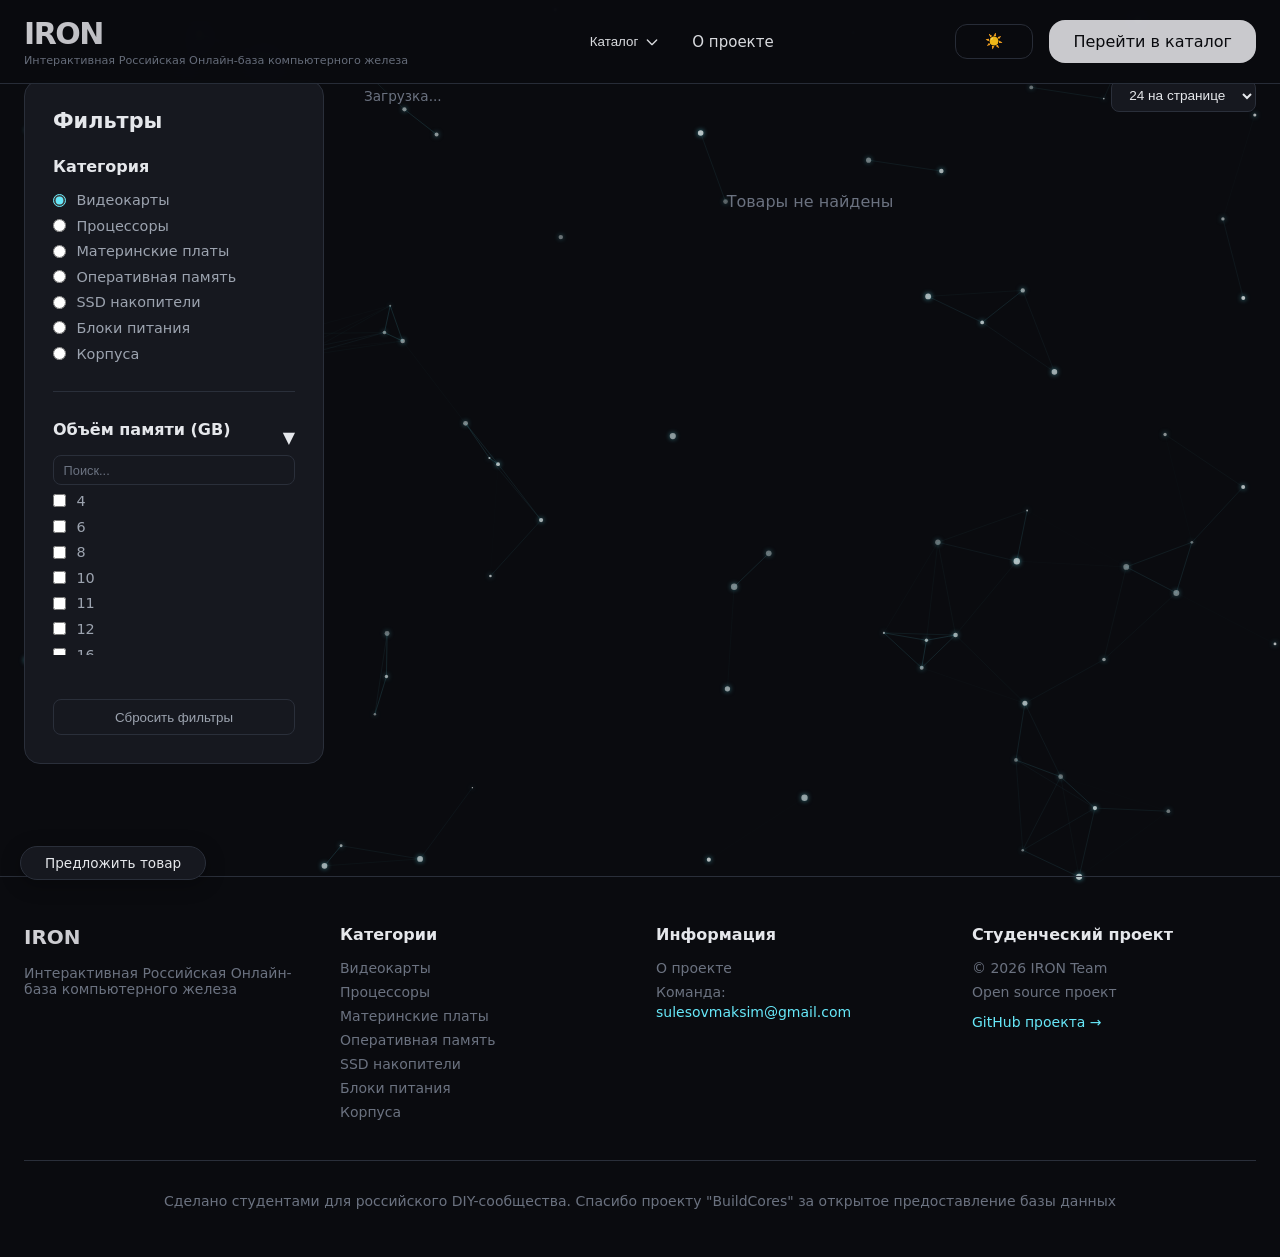
==== commit 48d2d2fa: "console.log(off) FINAL?" ====
--- a/catalog.html
+++ b/catalog.html
@@ -6,296 +6,6 @@
   <meta name="viewport" content="width=device-width, initial-scale=1.0">
   <title>Каталог — IRON</title>
   <link rel="stylesheet" href="main.css">
-  <style>
-    .filter-search {
-      width: 100%;
-      padding: 0.4rem 0.6rem;
-      background: var(--bg-secondary);
-      border: var(--border-width) solid var(--border-color);
-      border-radius: 0.5rem;
-      color: var(--text-primary);
-      font-size: 0.8rem;
-      margin-bottom: 0.5rem;
-    }
-    .filter-search::placeholder {
-      color: var(--text-muted);
-    }
-    .filter-options {
-      max-height: 200px;
-      overflow-y: auto;
-    }
-    .filter-options::-webkit-scrollbar {
-      width: 4px;
-    }
-    .filter-group.collapsed .filter-options {
-      display: none;
-    }
-    .filter-toggle {
-      cursor: pointer;
-      user-select: none;
-      display: flex;
-      justify-content: space-between;
-      align-items: center;
-    }
-    .filter-toggle:hover {
-      color: var(--accent-cyan);
-    }
-    .filter-arrow {
-      transition: transform 0.2s;
-    }
-    .filter-group.collapsed .filter-arrow {
-      transform: rotate(-90deg);
-    }
-
-    /* Модальное окно */
-    .modal {
-      display: none;
-      position: fixed;
-      top: 0;
-      left: 0;
-      width: 100%;
-      height: 100%;
-      background: rgba(0, 0, 0, 0.7);
-      z-index: 10001;
-      justify-content: center;
-      align-items: center;
-    }
-    .modal.active {
-      display: flex;
-    }
-    .modal-content {
-      background: var(--bg-secondary);
-      border: var(--border-width) solid var(--border-color);
-      border-radius: 1.5rem;
-      width: 90%;
-      max-width: 500px;
-      max-height: 85vh;
-      overflow: hidden;
-      animation: modalFadeIn 0.2s ease;
-    }
-    @keyframes modalFadeIn {
-      from { opacity: 0; transform: scale(0.95); }
-      to { opacity: 1; transform: scale(1); }
-    }
-    .modal-header {
-      padding: 1.5rem;
-      border-bottom: 1px solid var(--border-color);
-      display: flex;
-      justify-content: space-between;
-      align-items: center;
-    }
-    .modal-header h3 {
-      font-size: 1.25rem;
-    }
-    .modal-close {
-      background: none;
-      border: none;
-      font-size: 1.5rem;
-      cursor: pointer;
-      color: var(--text-muted);
-      transition: all 0.2s;
-    }
-    .modal-close:hover {
-      color: var(--accent-cyan);
-    }
-    .modal-body {
-      padding: 1.5rem;
-      max-height: 60vh;
-      overflow-y: auto;
-    }
-    .modal-footer {
-      padding: 1.5rem;
-      border-top: 1px solid var(--border-color);
-      display: flex;
-      gap: 1rem;
-      justify-content: flex-end;
-    }
-    .modal-btn {
-      padding: 0.6rem 1.2rem;
-      border-radius: 0.75rem;
-      cursor: pointer;
-      transition: all 0.2s;
-      font-weight: 500;
-    }
-    .modal-btn-primary {
-      background: var(--accent-iron);
-      border: none;
-      color: var(--bg-primary);
-    }
-    .modal-btn-primary:hover {
-      background: var(--accent-iron-dark);
-      transform: translateY(-2px);
-    }
-    .modal-btn-secondary {
-      background: transparent;
-      border: var(--border-width) solid var(--border-color);
-      color: var(--text-primary);
-    }
-    .modal-btn-secondary:hover {
-      border-color: var(--accent-cyan);
-      color: var(--accent-cyan);
-    }
-
-    /* Форма предложения товара */
-    .suggest-form {
-      display: flex;
-      flex-direction: column;
-      gap: 1rem;
-    }
-    .form-group {
-      display: flex;
-      flex-direction: column;
-      gap: 0.3rem;
-    }
-    .form-group label {
-      font-size: 0.85rem;
-      font-weight: 500;
-      color: var(--text-secondary);
-    }
-    .form-group input, .form-group select, .form-group textarea {
-      padding: 0.6rem;
-      background: var(--bg-surface);
-      border: var(--border-width) solid var(--border-color);
-      border-radius: 0.5rem;
-      color: var(--text-primary);
-      font-size: 0.85rem;
-    }
-    .form-group input:focus, .form-group select:focus, .form-group textarea:focus {
-      outline: none;
-      border-color: var(--accent-cyan);
-    }
-    .form-group textarea {
-      resize: vertical;
-      min-height: 80px;
-    }
-    .form-hint {
-      font-size: 0.7rem;
-      color: var(--text-muted);
-      margin-top: 0.2rem;
-    }
-    .success-message {
-      text-align: center;
-      padding: 2rem;
-      background: rgba(34, 197, 94, 0.1);
-      border-radius: 0.5rem;
-    }
-    .error-message {
-      text-align: center;
-      padding: 2rem;
-      background: rgba(239, 68, 68, 0.1);
-      border-radius: 0.5rem;
-    }
-
-    /* Панель сравнения внизу */
-    .compare-bar {
-      position: fixed;
-      bottom: 20px;
-      right: 20px;
-      z-index: 1000;
-      background: var(--bg-secondary);
-      border: var(--border-width) solid var(--border-color);
-      border-radius: 3rem;
-      padding: 0.5rem 1.5rem;
-      display: flex;
-      align-items: center;
-      gap: 1rem;
-      box-shadow: 0 4px 20px rgba(0, 0, 0, 0.3);
-      transition: all 0.3s;
-      cursor: pointer;
-    }
-    .compare-bar:hover {
-      transform: translateY(-2px);
-      border-color: var(--accent-cyan);
-    }
-    .compare-count {
-      background: var(--accent-cyan);
-      color: var(--bg-primary);
-      border-radius: 9999px;
-      padding: 0.2rem 0.6rem;
-      font-size: 0.8rem;
-      font-weight: bold;
-    }
-
-    /* Кнопка предложения товара */
-    .suggest-btn {
-      position: fixed;
-      bottom: 20px;
-      left: 20px;
-      z-index: 1000;
-      background: var(--bg-secondary);
-      border: var(--border-width) solid var(--border-color);
-      border-radius: 3rem;
-      padding: 0.5rem 1.5rem;
-      display: flex;
-      align-items: center;
-      gap: 0.5rem;
-      box-shadow: 0 4px 20px rgba(0, 0, 0, 0.3);
-      transition: all 0.3s;
-      cursor: pointer;
-      font-size: 0.85rem;
-    }
-    .suggest-btn:hover {
-      transform: translateY(-2px);
-      border-color: var(--accent-cyan);
-      color: var(--accent-cyan);
-    }
-
-    /* Анимация подсветки кнопки */
-    @keyframes pulseGlow {
-      0% { transform: scale(1); box-shadow: 0 4px 20px rgba(0, 0, 0, 0.3); }
-      50% { transform: scale(1.05); box-shadow: 0 0 0 3px var(--accent-cyan), 0 4px 20px rgba(0, 0, 0, 0.3); }
-      100% { transform: scale(1); box-shadow: 0 4px 20px rgba(0, 0, 0, 0.3); }
-    }
-    .suggest-btn.highlight {
-      animation: pulseGlow 0.5s ease-in-out 3;
-      border-color: var(--accent-cyan);
-      box-shadow: 0 0 0 2px var(--accent-cyan), 0 4px 20px rgba(0, 0, 0, 0.3);
-    }
-
-    /* Карточка товара */
-    .product-card {
-      background-color: var(--bg-secondary);
-      border: var(--border-width) solid var(--border-color);
-      border-radius: 1rem;
-      padding: 1.5rem;
-      transition: all 0.3s ease;
-      height: 100%;
-      display: flex;
-      flex-direction: column;
-      cursor: pointer;
-    }
-    .product-card:hover {
-      border-color: var(--accent-cyan);
-      transform: translateY(-4px);
-      box-shadow: 0 0 20px var(--shadow-color);
-    }
-    .top-bar {
-      margin-top: 0.5rem;
-    }
-
-    body {
-      padding-top: 80px;
-    }
-    .catalog-container {
-      max-width: 1400px;
-      margin: 0 auto;
-      padding: 0 1.5rem 2rem;
-      display: grid;
-      grid-template-columns: 300px 1fr;
-      gap: 2.5rem;
-    }
-    @media (max-width: 768px) {
-      body {
-        padding-top: 120px;
-      }
-      .catalog-container {
-        grid-template-columns: 1fr;
-      }
-      .suggest-btn {
-        bottom: 80px;
-      }
-    }
-  </style>
 </head>
 <body>
 
@@ -904,7 +614,6 @@
         const data = await response.json();
         const products = data[config.dataKey] || (Array.isArray(data) ? data : []);
         products.forEach(p => p._category = category);
-        console.log(`Загружено ${products.length} ${config.name.toLowerCase()}`);
         return products;
       } catch (error) {
         console.error(`Ошибка загрузки ${config.file}:`, error);
--- a/main.css
+++ b/main.css
@@ -1,3 +1,5 @@
+/* main.css - полная версия */
+
 /* CSS Variables для тем */
 :root {
   --bg-primary: #0A0B0F;
@@ -41,6 +43,7 @@
   background-color: var(--bg-primary);
   color: var(--text-primary);
   transition: background-color 0.3s ease, color 0.3s ease;
+  padding-top: 80px;
 }
 
 /* Hero Section */
@@ -51,6 +54,7 @@
   justify-content: center;
   position: relative;
   padding-top: 5rem;
+  z-index: 100;
 }
 
 .hero-container {
@@ -64,6 +68,7 @@
 .logo-wrapper {
   margin-bottom: 2rem;
   position: relative;
+  min-height: 120px;
 }
 
 .iron-logo {
@@ -121,10 +126,12 @@
   max-width: 42rem;
   margin: 0 auto;
   position: relative;
+  z-index: 1000;
 }
 
 .search-container {
   position: relative;
+  z-index: 1001;
 }
 
 .search-icon {
@@ -133,7 +140,37 @@
   top: 50%;
   transform: translateY(-50%);
   color: var(--text-muted);
-  font-size: 1.25rem;
+  pointer-events: none;
+}
+
+.search-icon svg {
+  width: 20px;
+  height: 20px;
+  stroke: currentColor;
+  stroke-width: 2;
+  fill: none;
+}
+
+.search-input {
+  width: 100%;
+  background-color: var(--bg-secondary);
+  border: var(--border-width) solid var(--border-color);
+  border-radius: 1.5rem;
+  padding: 1.5rem 2rem;
+  font-size: 1.125rem;
+  outline: none;
+  transition: all 0.3s cubic-bezier(0.4, 0, 0.2, 1);
+  color: var(--text-primary);
+}
+
+.search-input:focus {
+  outline: none;
+  border-color: var(--accent-iron);
+  box-shadow: 0 0 0 calc(var(--border-width) * 1.5) var(--shadow-color);
+}
+
+.search-input::placeholder {
+  color: var(--text-muted);
 }
 
 .search-tags {
@@ -156,6 +193,108 @@
 
 .search-tag:hover {
   border-color: var(--accent-cyan);
+}
+
+.search-results-dropdown {
+  position: absolute;
+  top: calc(100% + 8px);
+  left: 0;
+  right: 0;
+  background: var(--bg-secondary);
+  border: var(--border-width) solid var(--border-color);
+  border-radius: 1rem;
+  max-height: 400px;
+  overflow-y: auto;
+  z-index: 10000;
+  box-shadow: 0 20px 40px rgba(0, 0, 0, 0.3);
+  display: none;
+}
+
+.search-results-dropdown.show {
+  display: block;
+}
+
+.search-result-item {
+  display: flex;
+  align-items: center;
+  justify-content: space-between;
+  padding: 0.75rem 1.25rem;
+  cursor: pointer;
+  transition: all 0.2s;
+  border-bottom: 1px solid var(--border-color);
+}
+
+.search-result-item:last-child {
+  border-bottom: none;
+}
+
+.search-result-item:hover {
+  background: var(--bg-surface);
+}
+
+.search-result-info {
+  flex: 1;
+  min-width: 0;
+}
+
+.search-result-name {
+  font-size: 0.95rem;
+  font-weight: 500;
+  color: var(--text-primary);
+  white-space: nowrap;
+  overflow: hidden;
+  text-overflow: ellipsis;
+}
+
+.search-result-category {
+  font-size: 0.78rem;
+  color: var(--text-muted);
+  margin-top: 0.1rem;
+}
+
+.search-result-badge {
+  background: var(--accent-cyan);
+  color: var(--bg-primary);
+  padding: 0.2rem 0.7rem;
+  border-radius: 9999px;
+  font-size: 0.73rem;
+  font-weight: 600;
+  flex-shrink: 0;
+  margin-left: 0.75rem;
+}
+
+.search-loading {
+  padding: 1.25rem;
+  text-align: center;
+  color: var(--text-muted);
+  font-size: 0.9rem;
+}
+
+.suggest-add-item {
+  padding: 1rem 1.25rem;
+  text-align: center;
+  border-top: 1px solid var(--border-color);
+  background: var(--bg-surface);
+  cursor: pointer;
+  transition: all 0.2s;
+}
+
+.suggest-add-item:hover {
+  background: var(--bg-secondary);
+}
+
+.suggest-add-item p {
+  margin-bottom: 0.3rem;
+}
+
+.suggest-add-item .suggest-link {
+  color: var(--accent-cyan);
+  font-weight: 500;
+  text-decoration: none;
+}
+
+.suggest-add-item .suggest-link:hover {
+  text-decoration: underline;
 }
 
 .scroll-hint {
@@ -193,7 +332,8 @@
 .about-section {
   padding: 6rem 1.5rem;
   position: relative;
-  z-index: 10;
+  z-index: 1;
+  background: var(--bg-primary);
 }
 
 .about-container {
@@ -249,12 +389,36 @@
   padding: 2rem;
   text-align: center;
   transition: all 0.3s cubic-bezier(0.4, 0, 0.2, 1);
+  opacity: 0;
+  transform: translateY(30px);
+}
+
+.stat-card.animated {
+  opacity: 1;
+  transform: translateY(0);
+  transition: opacity 0.6s ease, transform 0.6s ease;
 }
 
 .stat-card:hover {
   transform: translateY(-5px);
   border-color: var(--accent-cyan);
   box-shadow: 0 0 20px var(--shadow-color);
+}
+
+.stat-card::after {
+  content: '';
+  position: absolute;
+  bottom: 0;
+  left: 50%;
+  width: 0;
+  height: 2px;
+  background: var(--accent-cyan);
+  transition: all 0.3s ease;
+  transform: translateX(-50%);
+}
+
+.stat-card:hover::after {
+  width: 60%;
 }
 
 .stat-number {
@@ -262,6 +426,8 @@
   font-weight: bold;
   color: var(--accent-cyan);
   margin-bottom: 0.5rem;
+  display: inline-block;
+  position: relative;
 }
 
 .stat-label {
@@ -287,7 +453,20 @@
   border-radius: 1rem;
   padding: 2rem;
   transition: all 0.3s cubic-bezier(0.4, 0, 0.2, 1);
-}
+  opacity: 0;
+  transform: translateY(30px);
+}
+
+.card.animated {
+  opacity: 1;
+  transform: translateY(0);
+  transition: opacity 0.6s ease, transform 0.6s ease;
+}
+
+.card:nth-child(1) { transition-delay: 0.1s; }
+.card:nth-child(2) { transition-delay: 0.2s; }
+.card:nth-child(3) { transition-delay: 0.3s; }
+.card:nth-child(4) { transition-delay: 0.4s; }
 
 .card:hover {
   transform: translateY(-4px);
@@ -362,27 +541,6 @@
   transform: scale(1.05);
 }
 
-.search-input {
-  width: 100%;
-  background-color: var(--bg-secondary);
-  border: var(--border-width) solid var(--border-color);
-  border-radius: 1.5rem;
-  padding: 1.5rem 2rem;
-  font-size: 1.125rem;
-  outline: none;
-  transition: all 0.3s cubic-bezier(0.4, 0, 0.2, 1);
-  color: var(--text-primary);
-}
-
-.search-input:focus {
-  border-color: var(--accent-iron);
-  box-shadow: 0 0 0 calc(var(--border-width) * 1.5) var(--shadow-color);
-}
-
-.search-input::placeholder {
-  color: var(--text-muted);
-}
-
 .hero-bg {
   position: fixed;
   top: 0;
@@ -410,7 +568,7 @@
 .catalog-container {
   max-width: 1400px;
   margin: 0 auto;
-  padding: 2rem 1.5rem;
+  padding: 0 1.5rem 2rem;
   display: grid;
   grid-template-columns: 300px 1fr;
   gap: 2.5rem;
@@ -479,6 +637,54 @@
   color: var(--text-secondary);
 }
 
+.filter-search {
+  width: 100%;
+  padding: 0.4rem 0.6rem;
+  background: var(--bg-secondary);
+  border: var(--border-width) solid var(--border-color);
+  border-radius: 0.5rem;
+  color: var(--text-primary);
+  font-size: 0.8rem;
+  margin-bottom: 0.5rem;
+}
+
+.filter-search::placeholder {
+  color: var(--text-muted);
+}
+
+.filter-options {
+  max-height: 200px;
+  overflow-y: auto;
+}
+
+.filter-options::-webkit-scrollbar {
+  width: 4px;
+}
+
+.filter-group.collapsed .filter-options {
+  display: none;
+}
+
+.filter-toggle {
+  cursor: pointer;
+  user-select: none;
+  display: flex;
+  justify-content: space-between;
+  align-items: center;
+}
+
+.filter-toggle:hover {
+  color: var(--accent-cyan);
+}
+
+.filter-arrow {
+  transition: transform 0.2s;
+}
+
+.filter-group.collapsed .filter-arrow {
+  transform: rotate(-90deg);
+}
+
 .products-grid {
   display: grid;
   grid-template-columns: repeat(auto-fill, minmax(320px, 1fr));
@@ -581,6 +787,20 @@
   grid-column: 1 / -1;
 }
 
+.top-bar {
+  display: flex;
+  justify-content: space-between;
+  align-items: center;
+  margin-bottom: 2rem;
+  flex-wrap: wrap;
+  gap: 1rem;
+}
+
+.results-info {
+  color: var(--text-muted);
+  font-size: 0.85rem;
+}
+
 /* Pagination */
 .pagination {
   display: flex;
@@ -639,20 +859,6 @@
   cursor: pointer;
   font-size: 0.85rem;
   margin-left: 1rem;
-}
-
-.top-bar {
-  display: flex;
-  justify-content: space-between;
-  align-items: center;
-  margin-bottom: 2rem;
-  flex-wrap: wrap;
-  gap: 1rem;
-}
-
-.results-info {
-  color: var(--text-muted);
-  font-size: 0.85rem;
 }
 
 /* Product Detail Styles */
@@ -686,6 +892,7 @@
   border: var(--border-width) solid var(--border-color);
   border-radius: 1.5rem;
   overflow: hidden;
+  width: 100%;
 }
 
 .product-detail-header {
@@ -711,14 +918,16 @@
 .specs-grid {
   display: grid;
   grid-template-columns: repeat(auto-fit, minmax(380px, 1fr));
-  gap: 2rem;
+  gap: 1.5rem;
 }
 
 .specs-section {
   background: var(--bg-surface);
   border-radius: 1rem;
-  padding: 1.5rem;
+  padding: 1.25rem;
   transition: all 0.3s;
+  height: auto;
+  min-height: fit-content;
 }
 
 .specs-section:hover {
@@ -726,9 +935,9 @@
 }
 
 .specs-section h3 {
-  font-size: 1.2rem;
-  margin-bottom: 1.25rem;
-  padding-bottom: 0.75rem;
+  font-size: 1.1rem;
+  margin-bottom: 1rem;
+  padding-bottom: 0.5rem;
   border-bottom: 2px solid var(--accent-cyan);
   display: inline-block;
 }
@@ -739,27 +948,32 @@
 
 .specs-row {
   display: flex;
-  padding: 0.7rem 0;
+  padding: 0.6rem 0;
   border-bottom: 1px solid var(--border-color);
+  flex-wrap: wrap;
 }
 
 .specs-label {
   width: 40%;
   font-weight: 600;
   color: var(--text-secondary);
+  font-size: 0.9rem;
 }
 
 .specs-value {
   width: 60%;
   color: var(--text-primary);
-}
-
-/* Icons */
+  font-size: 0.9rem;
+  word-break: break-word;
+}
+
+/* Иконки */
 .power-icons, .fan-icons, .video-icons {
   display: flex;
   flex-wrap: wrap;
-  gap: 1.5rem;
-  align-items: center;
+  gap: 1rem;
+  align-items: center;
+  justify-content: center;
   margin-top: 0.5rem;
 }
 
@@ -767,12 +981,47 @@
   display: inline-flex;
   flex-direction: column;
   align-items: center;
+  justify-content: center;
   background: var(--bg-secondary);
   border: 1px solid var(--border-color);
-  border-radius: 1rem;
-  padding: 1rem 1.25rem;
+  border-radius: 0.75rem;
+  padding: 0.75rem;
   transition: all 0.3s;
-  min-width: 110px;
+  min-width: 85px;
+  flex: 0 0 auto;
+}
+
+.power-icon img,
+.fan-icon img,
+.video-icon img {
+  display: block;
+  margin: 0 auto;
+  object-fit: contain;
+}
+
+.power-icon[data-type="1x8"] img {
+  width: 119px;
+  height: 97px;
+}
+
+.power-icon[data-type="2x8"] img {
+  width: 230px;
+  height: 97px;
+}
+
+.power-icon[data-type="3x8"] img {
+  width: 300px;
+  height: 93px;
+}
+
+.power-icon[data-type="6pin"] img {
+  width: 128px;
+  height: 97px;
+}
+
+.power-icon[data-type="12v"] img {
+  width: 170px;
+  height: 110px;
 }
 
 .power-icon:hover {
@@ -781,29 +1030,31 @@
   box-shadow: 0 5px 15px var(--shadow-color);
 }
 
-.power-icon img {
-  width: 96px;
-  height: 96px;
-  object-fit: contain;
-}
-
 .power-icon span {
-  font-size: 0.85rem;
-  color: var(--text-muted);
-  margin-top: 0.5rem;
+  font-size: 0.7rem;
+  color: var(--text-muted);
+  margin-top: 0.4rem;
   font-weight: 500;
+  text-align: center;
 }
 
 .fan-icon {
   display: inline-flex;
   flex-direction: column;
   align-items: center;
+  justify-content: center;
   background: var(--bg-secondary);
   border: 1px solid var(--border-color);
-  border-radius: 1rem;
-  padding: 1rem 1.25rem;
+  border-radius: 0.75rem;
+  padding: 0.75rem;
   transition: all 0.3s;
-  min-width: 110px;
+  margin: 0 auto;
+}
+
+.fan-icon img {
+  width: 150px;
+  height: 56px;
+  object-fit: contain;
 }
 
 .fan-icon:hover {
@@ -812,29 +1063,32 @@
   box-shadow: 0 5px 15px var(--shadow-color);
 }
 
-.fan-icon img {
-  width: 80px;
-  height: 80px;
-  object-fit: contain;
-}
-
 .fan-icon span {
-  font-size: 0.85rem;
-  color: var(--text-muted);
-  margin-top: 0.5rem;
+  font-size: 0.7rem;
+  color: var(--text-muted);
+  margin-top: 0.4rem;
   font-weight: 500;
+  text-align: center;
 }
 
 .video-icon {
   display: inline-flex;
   flex-direction: column;
   align-items: center;
+  justify-content: center;
   background: var(--bg-secondary);
   border: 1px solid var(--border-color);
-  border-radius: 1rem;
-  padding: 1rem 1.25rem;
+  border-radius: 0.75rem;
+  padding: 0.75rem;
   transition: all 0.3s;
-  min-width: 110px;
+  min-width: 85px;
+  flex: 0 0 auto;
+}
+
+.video-icon img {
+  width: 190px;
+  height: 80px;
+  object-fit: contain;
 }
 
 .video-icon:hover {
@@ -843,32 +1097,26 @@
   box-shadow: 0 5px 15px var(--shadow-color);
 }
 
-.video-icon img {
-  width: 96px;
-  height: 96px;
-  object-fit: contain;
-}
-
 .video-icon span {
-  font-size: 0.8rem;
-  color: var(--text-muted);
-  margin-top: 0.5rem;
+  font-size: 0.7rem;
+  color: var(--text-muted);
+  margin-top: 0.4rem;
   font-weight: 500;
   text-align: center;
-  line-height: 1.3;
-}
-
+}
+
+/* Бейджи */
 .badge {
   display: inline-block;
-  padding: 0.25rem 0.75rem;
+  padding: 0.25rem 0.7rem;
   border-radius: 9999px;
-  font-size: 0.75rem;
+  font-size: 0.7rem;
   font-weight: 500;
-  margin: 0.25rem;
+  margin: 0.2rem;
 }
 
 .badge-blue {
-  background: rgba(103, 232, 249, 0.2);
+  background: rgba(103, 232, 249, 0.15);
   color: var(--accent-cyan);
 }
 
@@ -878,35 +1126,36 @@
   border: 1px solid var(--border-color);
 }
 
+/* Ссылки на магазины */
 .product-links {
   margin-top: 2rem;
-  padding-top: 2rem;
+  padding-top: 1.5rem;
   border-top: 1px solid var(--border-color);
 }
 
 .product-links h3 {
   margin-bottom: 1rem;
+  font-size: 1.1rem;
 }
 
 .links-grid {
   display: flex;
   flex-wrap: wrap;
-  gap: 1rem;
+  gap: 0.75rem;
 }
 
 .product-link {
   display: inline-flex;
   align-items: center;
   justify-content: center;
-  gap: 0.5rem;
-  padding: 0.7rem 1.5rem;
+  padding: 0.6rem 1.2rem;
   background: var(--bg-secondary);
   border: 1px solid var(--border-color);
-  border-radius: 0.75rem;
+  border-radius: 0.6rem;
   color: var(--text-primary);
   text-decoration: none;
   transition: all 0.2s;
-  font-size: 0.9rem;
+  font-size: 0.85rem;
   font-weight: 500;
   cursor: pointer;
 }
@@ -917,38 +1166,535 @@
   background: var(--bg-surface);
 }
 
-.wb-link {
-  background: linear-gradient(135deg, #9b27af, #e91e63);
-  border: none;
-  color: white;
-}
-
-.ozon-link {
-  background: linear-gradient(135deg, #005bff, #00a6ff);
-  border: none;
-  color: white;
-}
-
-.avito-link {
-  background: linear-gradient(135deg, #00a651, #008040);
-  border: none;
-  color: white;
-}
-
 .not-available {
   color: var(--text-muted);
   font-style: italic;
   padding: 0.5rem 0;
+  font-size: 0.85rem;
 }
 
 .loading {
   text-align: center;
   padding: 3rem;
+  color: var(--text-muted);
+}
+
+/* Modal */
+.modal {
+  display: none;
+  position: fixed;
+  top: 0;
+  left: 0;
+  width: 100%;
+  height: 100%;
+  background: rgba(0, 0, 0, 0.7);
+  z-index: 10001;
+  justify-content: center;
+  align-items: center;
+}
+
+.modal.active {
+  display: flex;
+}
+
+.modal-content {
+  background: var(--bg-secondary);
+  border: var(--border-width) solid var(--border-color);
+  border-radius: 1.5rem;
+  width: 90%;
+  max-width: 500px;
+  max-height: 85vh;
+  overflow: hidden;
+  animation: modalFadeIn 0.2s ease;
+}
+
+@keyframes modalFadeIn {
+  from { opacity: 0; transform: scale(0.95); }
+  to { opacity: 1; transform: scale(1); }
+}
+
+.modal-header {
+  padding: 1.5rem;
+  border-bottom: 1px solid var(--border-color);
+  display: flex;
+  justify-content: space-between;
+  align-items: center;
+}
+
+.modal-header h3 {
+  font-size: 1.25rem;
+}
+
+.modal-close {
+  background: none;
+  border: none;
+  font-size: 1.5rem;
+  cursor: pointer;
+  color: var(--text-muted);
+  transition: all 0.2s;
+}
+
+.modal-close:hover {
+  color: var(--accent-cyan);
+}
+
+.modal-body {
+  padding: 1.5rem;
+  max-height: 60vh;
+  overflow-y: auto;
+}
+
+.modal-footer {
+  padding: 1.5rem;
+  border-top: 1px solid var(--border-color);
+  display: flex;
+  gap: 1rem;
+  justify-content: flex-end;
+}
+
+.modal-btn {
+  padding: 0.6rem 1.2rem;
+  border-radius: 0.75rem;
+  cursor: pointer;
+  transition: all 0.2s;
+  font-weight: 500;
+}
+
+.modal-btn-primary {
+  background: var(--accent-iron);
+  border: none;
+  color: var(--bg-primary);
+}
+
+.modal-btn-primary:hover {
+  background: var(--accent-iron-dark);
+  transform: translateY(-2px);
+}
+
+.modal-btn-secondary {
+  background: transparent;
+  border: var(--border-width) solid var(--border-color);
+  color: var(--text-primary);
+}
+
+.modal-btn-secondary:hover {
+  border-color: var(--accent-cyan);
+  color: var(--accent-cyan);
+}
+
+/* Форма предложения товара */
+.suggest-form {
+  display: flex;
+  flex-direction: column;
+  gap: 1rem;
+}
+
+.form-group {
+  display: flex;
+  flex-direction: column;
+  gap: 0.3rem;
+}
+
+.form-group label {
+  font-size: 0.85rem;
+  font-weight: 500;
+  color: var(--text-secondary);
+}
+
+.form-group input, .form-group select, .form-group textarea {
+  padding: 0.6rem;
+  background: var(--bg-surface);
+  border: var(--border-width) solid var(--border-color);
+  border-radius: 0.5rem;
+  color: var(--text-primary);
+  font-size: 0.85rem;
+}
+
+.form-group input:focus, .form-group select:focus, .form-group textarea:focus {
+  outline: none;
+  border-color: var(--accent-cyan);
+}
+
+.form-group textarea {
+  resize: vertical;
+  min-height: 80px;
+}
+
+.form-hint {
+  font-size: 0.7rem;
+  color: var(--text-muted);
+  margin-top: 0.2rem;
+}
+
+.success-message {
+  text-align: center;
+  padding: 2rem;
+  background: rgba(34, 197, 94, 0.1);
+  border-radius: 0.5rem;
+}
+
+.error-message {
+  text-align: center;
+  padding: 2rem;
+  background: rgba(239, 68, 68, 0.1);
+  border-radius: 0.5rem;
+}
+
+/* Панель сравнения */
+.compare-bar {
+  position: fixed;
+  bottom: 20px;
+  right: 20px;
+  z-index: 1000;
+  background: var(--bg-secondary);
+  border: var(--border-width) solid var(--border-color);
+  border-radius: 3rem;
+  padding: 0.5rem 1.5rem;
+  display: flex;
+  align-items: center;
+  gap: 1rem;
+  box-shadow: 0 4px 20px rgba(0, 0, 0, 0.3);
+  transition: all 0.3s;
+  cursor: pointer;
+}
+
+.compare-bar:hover {
+  transform: translateY(-2px);
+  border-color: var(--accent-cyan);
+}
+
+.compare-count {
+  background: var(--accent-cyan);
+  color: var(--bg-primary);
+  border-radius: 9999px;
+  padding: 0.2rem 0.6rem;
+  font-size: 0.8rem;
+  font-weight: bold;
+}
+
+/* Кнопка предложения товара */
+.suggest-btn {
+  position: fixed;
+  bottom: 20px;
+  left: 20px;
+  z-index: 1000;
+  background: var(--bg-secondary);
+  border: var(--border-width) solid var(--border-color);
+  border-radius: 3rem;
+  padding: 0.5rem 1.5rem;
+  display: flex;
+  align-items: center;
+  gap: 0.5rem;
+  box-shadow: 0 4px 20px rgba(0, 0, 0, 0.3);
+  transition: all 0.3s;
+  cursor: pointer;
+  font-size: 0.85rem;
+}
+
+.suggest-btn:hover {
+  transform: translateY(-2px);
+  border-color: var(--accent-cyan);
+  color: var(--accent-cyan);
+}
+
+/* Анимация подсветки */
+@keyframes pulseGlow {
+  0% { transform: scale(1); box-shadow: 0 4px 20px rgba(0, 0, 0, 0.3); }
+  50% { transform: scale(1.05); box-shadow: 0 0 0 3px var(--accent-cyan), 0 4px 20px rgba(0, 0, 0, 0.3); }
+  100% { transform: scale(1); box-shadow: 0 4px 20px rgba(0, 0, 0, 0.3); }
+}
+
+.suggest-btn.highlight {
+  animation: pulseGlow 0.5s ease-in-out 3;
+  border-color: var(--accent-cyan);
+  box-shadow: 0 0 0 2px var(--accent-cyan), 0 4px 20px rgba(0, 0, 0, 0.3);
+}
+
+/* Compare page styles */
+.compare-container {
+  max-width: 1400px;
+  margin: 100px auto 2rem;
+  padding: 2rem;
+}
+
+.compare-table-wrapper {
+  overflow-x: auto;
+  border-radius: 1rem;
+  border: var(--border-width) solid var(--border-color);
+  background: var(--bg-secondary);
+  margin-bottom: 2rem;
+}
+
+.compare-table {
+  width: 100%;
+  border-collapse: collapse;
+  min-width: 700px;
+}
+
+.compare-table th,
+.compare-table td {
+  padding: 1rem 1.25rem;
+  text-align: left;
+  border-bottom: 1px solid var(--border-color);
+  vertical-align: middle;
+}
+
+.compare-table th {
+  background: var(--bg-surface);
+  font-weight: 600;
+  color: var(--text-secondary);
+  width: 180px;
+  font-size: 0.9rem;
+}
+
+.compare-table td {
+  color: var(--text-primary);
+  font-size: 0.9rem;
+  background: var(--bg-secondary);
+}
+
+.product-compare-card {
+  text-align: center;
+  min-width: 220px;
+  padding: 1rem;
+}
+
+.product-compare-name {
+  font-size: 1rem;
+  font-weight: 600;
+  margin-bottom: 0.5rem;
+  color: var(--text-primary);
+  line-height: 1.3;
+}
+
+.product-compare-manufacturer {
+  font-size: 0.8rem;
+  color: var(--accent-cyan);
+  margin-bottom: 1rem;
+  font-weight: 500;
+}
+
+.product-category-badge {
+  display: inline-block;
+  background: var(--accent-cyan);
+  color: var(--bg-primary);
+  font-size: 0.7rem;
+  padding: 0.2rem 0.6rem;
+  border-radius: 1rem;
+  margin-bottom: 0.5rem;
+  font-weight: 500;
+}
+
+.remove-compare {
+  background: none;
+  border: 1px solid var(--border-color);
+  border-radius: 0.5rem;
+  padding: 0.4rem 1rem;
+  color: var(--text-muted);
+  cursor: pointer;
+  font-size: 0.75rem;
+  transition: all 0.2s;
+  margin-top: 0.5rem;
+}
+
+.remove-compare:hover {
+  border-color: #ef4444;
+  color: #ef4444;
+  background: rgba(239, 68, 68, 0.05);
+}
+
+.value-best {
+  background: linear-gradient(135deg, rgba(34, 197, 94, 0.15), rgba(34, 197, 94, 0.05));
+  color: #22c55e;
+  border-radius: 0.5rem;
+  padding: 0.3rem 0.6rem;
+  display: inline-block;
+  font-weight: 600;
+  font-size: 0.9rem;
+}
+
+.value-diff {
+  background: rgba(239, 68, 68, 0.08);
+  border-radius: 0.5rem;
+  padding: 0.3rem 0.6rem;
+  display: inline-block;
+}
+
+.value-normal {
+  padding: 0.3rem 0.6rem;
+  display: inline-block;
+}
+
+.empty-cell {
+  color: var(--text-muted);
+  font-style: italic;
+  text-align: center;
+  background: var(--bg-surface);
+}
+
+.add-product-cell {
+  text-align: center;
+  vertical-align: middle;
+  background: var(--bg-surface);
+}
+
+.add-product-btn {
+  background: var(--bg-secondary);
+  border: 1px dashed var(--border-color);
+  border-radius: 0.75rem;
+  padding: 2rem 1rem;
+  text-align: center;
+  cursor: pointer;
+  transition: all 0.2s;
+  color: var(--text-muted);
+}
+
+.add-product-btn:hover {
+  border-color: var(--accent-cyan);
+  color: var(--accent-cyan);
+  transform: translateY(-2px);
+}
+
+.empty-state {
+  text-align: center;
+  padding: 4rem;
+  background: var(--bg-secondary);
+  border-radius: 1rem;
+  border: var(--border-width) solid var(--border-color);
+}
+
+.empty-state svg {
+  width: 80px;
+  height: 80px;
+  margin-bottom: 1rem;
+  opacity: 0.5;
+}
+
+.empty-state h3 {
+  margin-bottom: 0.5rem;
+}
+
+.empty-state p {
+  color: var(--text-muted);
+  margin-bottom: 1.5rem;
+}
+
+.performance-note {
+  font-size: 0.8rem;
+  color: var(--text-muted);
+  margin-top: 1rem;
+  text-align: center;
+}
+
+/* Dropdown styles */
+.dropdown {
+  position: relative;
+}
+
+.dropdown:hover .dropdown-menu {
+  opacity: 1 !important;
+  visibility: visible !important;
+  transform: translateY(0) !important;
+}
+
+.dropdown:hover .dropdown-arrow {
+  transform: rotate(180deg);
+}
+
+.dropdown-menu {
+  position: absolute;
+  top: 100%;
+  left: 0;
+  margin-top: 0.5rem;
+  background-color: var(--bg-secondary);
+  border: var(--border-width) solid var(--border-color);
+  border-radius: 0.75rem;
+  min-width: 220px;
+  opacity: 0;
+  visibility: hidden;
+  transition: all 0.2s ease;
+  z-index: 10000;
+  box-shadow: 0 10px 25px -5px rgba(0, 0, 0, 0.3);
+  transform: translateY(-10px);
+}
+
+.dropdown-menu > div {
+  padding: 0.5rem;
+}
+
+.dropdown-item {
+  display: block;
+  padding: 0.625rem 1rem;
+  color: var(--text-secondary);
+  text-decoration: none;
+  border-radius: 0.5rem;
+  transition: all 0.2s;
+}
+
+.dropdown-item:hover {
+  background-color: var(--bg-surface) !important;
+  color: var(--accent-cyan) !important;
+}
+
+.dropdown-btn {
+  display: flex;
+  align-items: center;
+  gap: 0.375rem;
+  background: none;
+  border: none;
+  color: var(--text-primary);
+  cursor: pointer;
+  padding: 0.5rem 0;
+  font-weight: 500;
+  transition: color 0.2s;
+}
+
+.dropdown-arrow {
+  width: 1rem;
+  height: 1rem;
+  transition: transform 0.2s;
+}
+
+/* Compare list item */
+.compare-list-item {
+  display: flex;
+  justify-content: space-between;
+  align-items: center;
+  padding: 1rem;
+  border-bottom: 1px solid var(--border-color);
+}
+
+.compare-list-item:last-child {
+  border-bottom: none;
+}
+
+.compare-item-info {
+  flex: 1;
+}
+
+.compare-item-name {
+  font-weight: 500;
+  color: var(--text-primary);
+  margin-bottom: 0.25rem;
+}
+
+.compare-item-category {
+  font-size: 0.75rem;
+  color: var(--text-muted);
+}
+
+.empty-compare {
+  text-align: center;
+  padding: 2rem;
   color: var(--text-muted);
 }
 
 /* Responsive */
 @media (max-width: 768px) {
+  body {
+    padding-top: 120px;
+  }
+  
   .catalog-container {
     grid-template-columns: 1fr;
     gap: 1.5rem;
@@ -990,18 +1736,93 @@
     margin-bottom: 0.25rem;
   }
   
-  .power-icon img, .video-icon img {
-    width: 72px;
-    height: 72px;
-  }
-  
-  .fan-icon img {
+  .power-icon[data-type="2x8"] img {
+    width: 56px;
+    height: 56px;
+  }
+  
+  .power-icon[data-type="3x8"] img {
+    width: 70px;
+    height: 70px;
+  }
+  
+  .fan-icon img, .video-icon img {
+    width: 40px;
+    height: 40px;
+  }
+  
+  .power-icon, .fan-icon, .video-icon {
+    min-width: 70px;
+    padding: 0.5rem;
+  }
+  
+  .product-link {
+    padding: 0.5rem 1rem;
+    font-size: 0.8rem;
+  }
+  
+  .compare-container {
+    padding: 1rem;
+    margin-top: 80px;
+  }
+  
+  .compare-table th,
+  .compare-table td {
+    padding: 0.75rem;
+  }
+  
+  .product-compare-card {
+    min-width: 180px;
+  }
+  
+  header > div {
+    flex-direction: column;
+    text-align: center;
+  }
+  
+  nav {
+    justify-content: center;
+  }
+  
+  .dropdown-menu {
+    left: 50%;
+    transform: translateX(-50%) translateY(-10px);
+    min-width: 260px;
+  }
+  
+  .dropdown:hover .dropdown-menu {
+    transform: translateX(-50%) translateY(0) !important;
+  }
+  
+  .suggest-btn {
+    bottom: 80px;
+  }
+}
+
+@media (max-width: 480px) {
+  .power-icons, .fan-icons, .video-icons {
+    gap: 0.5rem;
+  }
+  
+  .power-icon[data-type="2x8"] img {
+    width: 48px;
+    height: 48px;
+  }
+  
+  .power-icon[data-type="3x8"] img {
     width: 60px;
     height: 60px;
   }
   
   .power-icon, .fan-icon, .video-icon {
-    min-width: 85px;
-    padding: 0.75rem;
-  }
+    min-width: 60px;
+  }
+}
+
+html {
+  scroll-behavior: smooth;
+}
+
+.specs-row:has(.fan-icon) .specs-value {
+  text-align: center;
 }
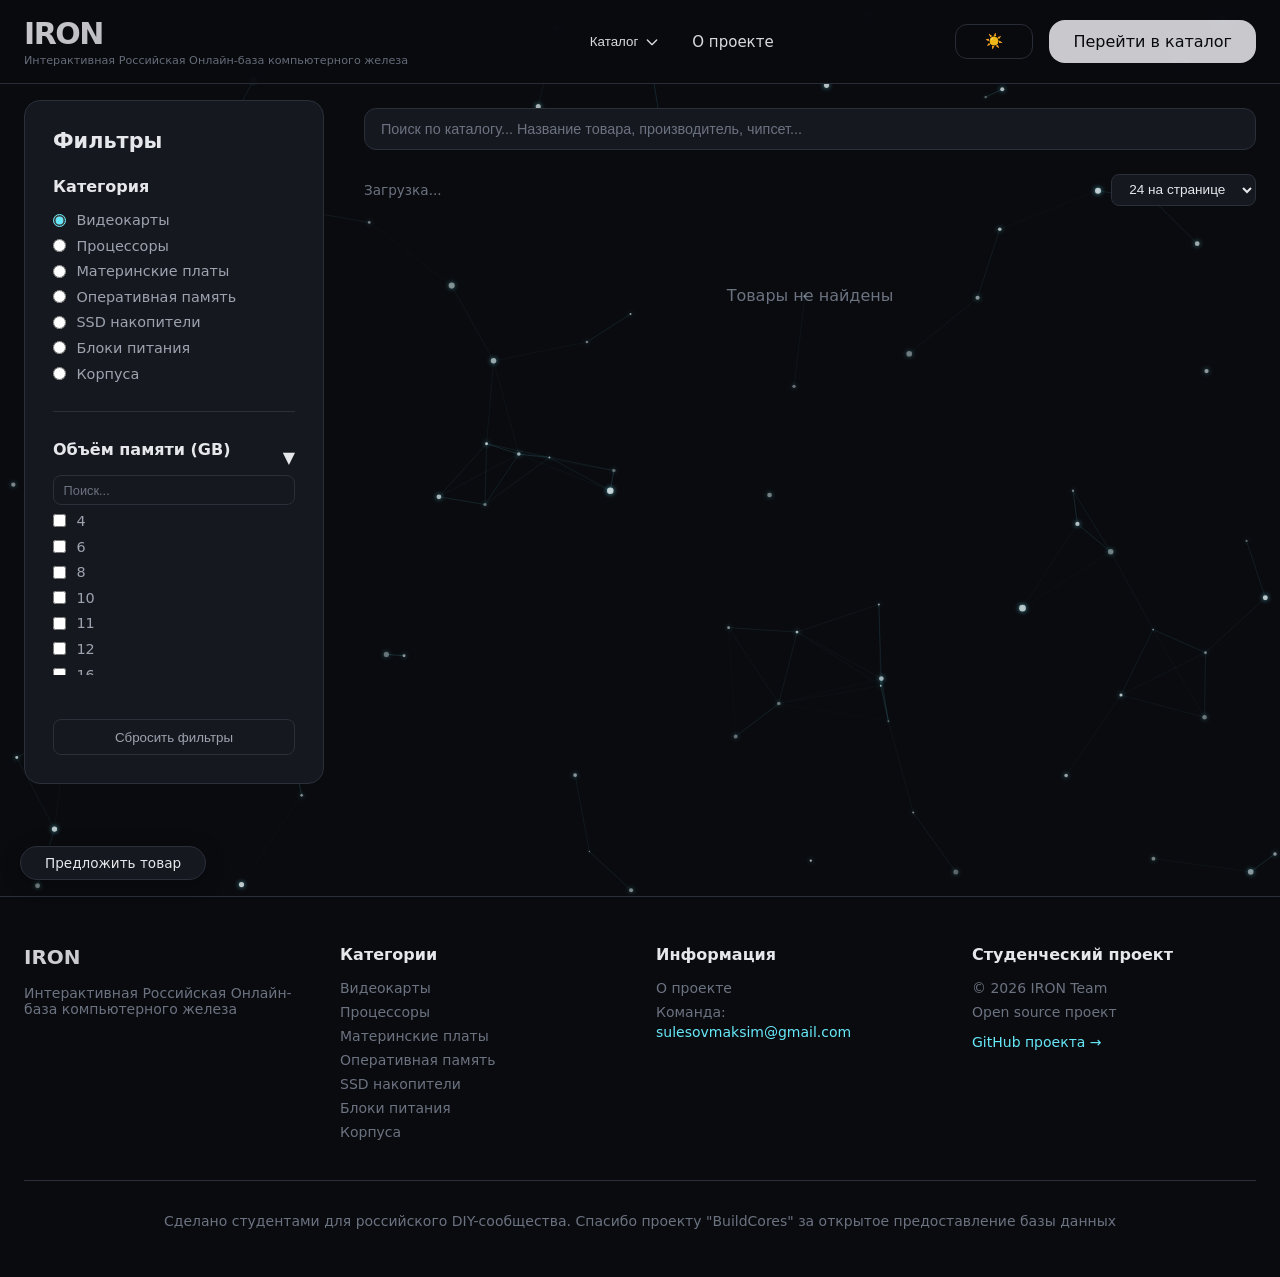
==== commit 0917e39b: "Add files via upload" ====
--- a/catalog.html
+++ b/catalog.html
@@ -6,6 +6,109 @@
   <meta name="viewport" content="width=device-width, initial-scale=1.0">
   <title>Каталог — IRON</title>
   <link rel="stylesheet" href="main.css">
+  <style>
+    /* Дополнительный отступ сверху для контента */
+    body {
+      padding-top: 100px;
+    }
+    
+    /* Строка поиска */
+    .catalog-search {
+      margin-bottom: 1.5rem;
+      margin-top: 0.5rem;
+    }
+    .catalog-search input {
+      width: 100%;
+      padding: 0.75rem 1rem;
+      background: var(--bg-secondary);
+      border: var(--border-width) solid var(--border-color);
+      border-radius: 0.75rem;
+      color: var(--text-primary);
+      font-size: 0.9rem;
+    }
+    .catalog-search input:focus {
+      outline: none;
+      border-color: var(--accent-cyan);
+    }
+    .catalog-search input::placeholder {
+      color: var(--text-muted);
+    }
+
+    /* Красивые уведомления */
+    .notification {
+      position: fixed;
+      top: 90px;
+      right: 20px;
+      z-index: 10001;
+      padding: 1rem 1.5rem;
+      border-radius: 0.75rem;
+      background: var(--bg-secondary);
+      border: var(--border-width) solid var(--border-color);
+      box-shadow: 0 4px 20px rgba(0, 0, 0, 0.3);
+      display: flex;
+      align-items: center;
+      gap: 0.75rem;
+      transform: translateX(400px);
+      transition: transform 0.3s ease;
+      max-width: 350px;
+    }
+    .notification.show {
+      transform: translateX(0);
+    }
+    .notification.success {
+      border-left: 4px solid #22c55e;
+    }
+    .notification.success .notification-icon {
+      color: #22c55e;
+    }
+    .notification.error {
+      border-left: 4px solid #ef4444;
+    }
+    .notification.error .notification-icon {
+      color: #ef4444;
+    }
+    .notification.info {
+      border-left: 4px solid var(--accent-cyan);
+    }
+    .notification.info .notification-icon {
+      color: var(--accent-cyan);
+    }
+    .notification-icon {
+      font-size: 1.25rem;
+    }
+    .notification-content {
+      flex: 1;
+    }
+    .notification-title {
+      font-weight: 600;
+      margin-bottom: 0.2rem;
+    }
+    .notification-message {
+      font-size: 0.85rem;
+      color: var(--text-muted);
+    }
+    .notification-close {
+      cursor: pointer;
+      color: var(--text-muted);
+      font-size: 1.1rem;
+      transition: color 0.2s;
+    }
+    .notification-close:hover {
+      color: var(--accent-cyan);
+    }
+
+    @media (max-width: 768px) {
+      body {
+        padding-top: 140px;
+      }
+      .notification {
+        top: 80px;
+        right: 10px;
+        left: 10px;
+        max-width: none;
+      }
+    }
+  </style>
 </head>
 <body>
 
@@ -32,6 +135,11 @@
     </aside>
 
     <main>
+      <!-- Строка поиска по каталогу -->
+      <div class="catalog-search">
+        <input type="text" id="catalog-search-input" placeholder="Поиск по каталогу... Название товара, производитель, чипсет...">
+      </div>
+
       <div class="top-bar">
         <div class="results-info" id="results-info">Загрузка...</div>
         <div style="display:flex; gap:1rem;">
@@ -131,15 +239,61 @@
   <script src="particles.js"></script>
 
   <script>
+    // ==================== УВЕДОМЛЕНИЯ ====================
+    function showNotification(title, message, type = 'info') {
+      const existingNotification = document.querySelector('.notification');
+      if (existingNotification) {
+        existingNotification.remove();
+      }
+      
+      const notification = document.createElement('div');
+      notification.className = `notification ${type}`;
+      notification.innerHTML = `
+        <div class="notification-icon">${type === 'success' ? '✓' : type === 'error' ? '✗' : 'ℹ'}</div>
+        <div class="notification-content">
+          <div class="notification-title">${title}</div>
+          <div class="notification-message">${message}</div>
+        </div>
+        <div class="notification-close">✕</div>
+      `;
+      
+      document.body.appendChild(notification);
+      
+      setTimeout(() => {
+        notification.classList.add('show');
+      }, 10);
+      
+      const closeBtn = notification.querySelector('.notification-close');
+      closeBtn.addEventListener('click', () => {
+        notification.classList.remove('show');
+        setTimeout(() => notification.remove(), 300);
+      });
+      
+      setTimeout(() => {
+        notification.classList.remove('show');
+        setTimeout(() => notification.remove(), 300);
+      }, 4000);
+    }
+
     // ==================== SUPABASE КОНФИГУРАЦИЯ ====================
     const SUPABASE_URL = 'https://wmsocaoixfhcicczgklb.supabase.co';
     const SUPABASE_ANON_KEY = 'eyJhbGciOiJIUzI1NiIsInR5cCI6IkpXVCJ9.eyJpc3MiOiJzdXBhYmFzZSIsInJlZiI6Indtc29jYW9peGZoY2ljY3pna2xiIiwicm9sZSI6ImFub24iLCJpYXQiOjE3NzU5MTEzMTQsImV4cCI6MjA5MTQ4NzMxNH0.1pKUY3VDqO0K8xZFi_XGMcwYSiMNxB-_cH8nUOWA6fw';
 
-    // ==================== ПОДСВЕТКА КНОПКИ ПРИ ПЕРЕХОДЕ ИЗ ПОИСКА ====================
+    // ==================== ПЕРЕМЕННЫЕ ====================
+    let allProducts = [];
+    let filteredProducts = [];
+    let currentCategory = 'gpu';
+    let currentPage = 1;
+    let itemsPerPage = 24;
+    let totalPages = 1;
+    let compareList = JSON.parse(localStorage.getItem('iron_compare_list') || '[]');
+    let searchQuery = '';
+    let searchTimeout = null;
+
+    // ==================== ПОДСВЕТКА КНОПКИ ====================
     function checkHighlight() {
       const urlParams = new URLSearchParams(window.location.search);
       const highlight = urlParams.get('highlight');
-      
       if (highlight === 'suggest') {
         const suggestBtn = document.getElementById('suggest-btn');
         if (suggestBtn) {
@@ -151,24 +305,20 @@
       }
     }
 
-    // ==================== ФУНКЦИЯ ПРОВЕРКИ URL ====================
+    // ==================== ПРОВЕРКА URL ====================
     function isValidUrl(url) {
       if (!url) return false;
       if (url.trim() === '') return false;
-      
       const urlPattern = /^(https?:\/\/)?([\da-z\.-]+)\.([a-z\.]{2,6})([\/\w \.-]*)*\/?$/i;
       if (!urlPattern.test(url)) return false;
-      
       const hasDot = url.match(/\.(ru|com|net|org|io|me|su|рф|[a-z]{2,})/i);
       if (!hasDot) return false;
-      
       const forbiddenChars = /[<>{}|\\^`]/;
       if (forbiddenChars.test(url)) return false;
-      
       return true;
     }
 
-    // ==================== ФУНКЦИЯ ОТПРАВКИ ПРЕДЛОЖЕНИЯ ====================
+    // ==================== ОТПРАВКА ПРЕДЛОЖЕНИЯ ====================
     async function submitSuggestion() {
       const category = document.getElementById('suggest-category').value;
       const name = document.getElementById('suggest-name').value.trim();
@@ -177,23 +327,23 @@
       const contact = document.getElementById('suggest-contact').value.trim();
       
       if (!category) {
-        alert('Выберите категорию');
+        showNotification('Ошибка', 'Выберите категорию', 'error');
         return;
       }
       if (!name) {
-        alert('Введите название товара');
+        showNotification('Ошибка', 'Введите название товара', 'error');
         return;
       }
       if (name.length < 3) {
-        alert('Название товара слишком короткое (минимум 3 символа)');
+        showNotification('Ошибка', 'Название товара слишком короткое (минимум 3 символа)', 'error');
         return;
       }
       if (name.length > 200) {
-        alert('Название товара слишком длинное (максимум 200 символов)');
+        showNotification('Ошибка', 'Название товара слишком длинное (максимум 200 символов)', 'error');
         return;
       }
       if (!url) {
-        alert('Введите ссылку на товар');
+        showNotification('Ошибка', 'Введите ссылку на товар', 'error');
         return;
       }
       
@@ -202,22 +352,22 @@
       }
       
       if (!isValidUrl(url)) {
-        alert('Пожалуйста, введите корректную ссылку. Пример: example.com/shop  или  https://market.ru/product');
+        showNotification('Ошибка', 'Пожалуйста, введите корректную ссылку', 'error');
         return;
       }
       
       if (url.length > 500) {
-        alert('Ссылка слишком длинная (максимум 500 символов)');
+        showNotification('Ошибка', 'Ссылка слишком длинная (максимум 500 символов)', 'error');
         return;
       }
       
       if (details && details.length > 1000) {
-        alert('Дополнительная информация слишком длинная (максимум 1000 символов)');
+        showNotification('Ошибка', 'Дополнительная информация слишком длинная (максимум 1000 символов)', 'error');
         return;
       }
       
       if (contact && contact.length > 100) {
-        alert('Контактные данные слишком длинные (максимум 100 символов)');
+        showNotification('Ошибка', 'Контактные данные слишком длинные (максимум 100 символов)', 'error');
         return;
       }
       
@@ -247,37 +397,14 @@
           document.getElementById('suggest-details').value = '';
           document.getElementById('suggest-contact').value = '';
           
-          const modalBody = document.querySelector('#suggest-modal .modal-body');
-          const originalContent = modalBody.innerHTML;
-          modalBody.innerHTML = `
-            <div class="success-message">
-              <div style="font-size: 3rem; margin-bottom: 1rem;">✅</div>
-              <h3 style="margin-bottom: 0.5rem;">Спасибо за предложение!</h3>
-              <p style="color: var(--text-muted);">Мы рассмотрим ваш товар в ближайшее время.</p>
-            </div>
-          `;
-          
-          setTimeout(() => {
-            modalBody.innerHTML = originalContent;
-            closeSuggestModal();
-          }, 3000);
+          closeSuggestModal();
+          showNotification('Спасибо!', 'Ваше предложение отправлено. Мы рассмотрим его в ближайшее время.', 'success');
         } else {
           throw new Error('Ошибка отправки');
         }
       } catch (error) {
         console.error('Ошибка:', error);
-        const modalBody = document.querySelector('#suggest-modal .modal-body');
-        const originalContent = modalBody.innerHTML;
-        modalBody.innerHTML = `
-          <div class="error-message">
-            <div style="font-size: 3rem; margin-bottom: 1rem;">❌</div>
-            <h3 style="margin-bottom: 0.5rem;">Ошибка отправки</h3>
-            <p style="color: var(--text-muted);">Проверьте ссылку или попробуйте позже.</p>
-          </div>
-        `;
-        setTimeout(() => {
-          modalBody.innerHTML = originalContent;
-        }, 3000);
+        showNotification('Ошибка', 'Не удалось отправить предложение. Попробуйте позже.', 'error');
       }
     }
 
@@ -285,12 +412,84 @@
     window.openSuggestModal = function() {
       document.getElementById('suggest-modal').classList.add('active');
     };
-
     window.closeSuggestModal = function() {
       document.getElementById('suggest-modal').classList.remove('active');
     };
-
-    // ==================== НОРМАЛИЗАЦИЯ ПРОИЗВОДИТЕЛЕЙ ====================
+    window.openCompareModal = function() {
+      const modal = document.getElementById('compare-modal');
+      const body = document.getElementById('compare-modal-body');
+      if (compareList.length === 0) {
+        body.innerHTML = '<div class="empty-compare">Нет товаров для сравнения</div>';
+      } else {
+        body.innerHTML = compareList.map(item => `
+          <div class="compare-list-item">
+            <div class="compare-item-info">
+              <div class="compare-item-name">${escapeHtml(item.name.substring(0, 50))}${item.name.length > 50 ? '...' : ''}</div>
+              <div class="compare-item-category">${CATEGORIES[item.category]?.name || item.category}</div>
+            </div>
+            <button class="remove-item-btn" onclick="removeFromCompare('${item.id}', event)">Удалить</button>
+          </div>
+        `).join('');
+      }
+      modal.classList.add('active');
+    };
+    window.closeCompareModal = function() {
+      document.getElementById('compare-modal').classList.remove('active');
+    };
+    window.removeFromCompare = function(id, event) {
+      if (event) event.stopPropagation();
+      compareList = compareList.filter(item => item.id !== id);
+      localStorage.setItem('iron_compare_list', JSON.stringify(compareList));
+      updateCompareBar();
+      openCompareModal();
+    };
+    window.goToComparePage = function() {
+      if (compareList.length < 2) {
+        showNotification('Внимание', 'Добавьте минимум 2 товара для сравнения', 'info');
+        return;
+      }
+      window.location.href = `compare.html?ids=${compareList.map(item => `${item.category}:${item.id}`).join(',')}`;
+    };
+    window.goToCompare = function() {
+      if (compareList.length < 2) {
+        showNotification('Внимание', 'Добавьте минимум 2 товара для сравнения', 'info');
+        return;
+      }
+      window.location.href = `compare.html?ids=${compareList.map(item => `${item.category}:${item.id}`).join(',')}`;
+    };
+
+    function updateCompareBar() {
+      const bar = document.getElementById('compare-bar');
+      const countSpan = document.getElementById('compare-count');
+      if (compareList.length > 0) {
+        bar.style.display = 'flex';
+        countSpan.textContent = compareList.length;
+      } else {
+        bar.style.display = 'none';
+      }
+    }
+
+    window.addToCompare = function(id, name, category, event) {
+      if (event) event.stopPropagation();
+      if (compareList.length > 0 && compareList[0].category !== category) {
+        showNotification('Ошибка', `Нельзя сравнивать товары из разных категорий! У вас уже есть ${CATEGORIES[compareList[0].category]?.name} в списке.`, 'error');
+        return;
+      }
+      if (compareList.some(item => item.id === id)) {
+        showNotification('Внимание', `${name} уже в списке сравнения`, 'info');
+        return;
+      }
+      if (compareList.length >= 4) {
+        showNotification('Внимание', 'Можно сравнивать не более 4 товаров одновременно', 'info');
+        return;
+      }
+      compareList.push({ id, name, category });
+      localStorage.setItem('iron_compare_list', JSON.stringify(compareList));
+      updateCompareBar();
+      showNotification('Добавлено', `${name} добавлен в сравнение`, 'success');
+    };
+
+    // ==================== НОРМАЛИЗАЦИЯ ====================
     function normalizeManufacturer(name) {
       if (!name) return '';
       let normalized = name.trim();
@@ -492,357 +691,35 @@
       }
     };
 
-    let allProducts = [];
-    let filteredProducts = [];
-    let currentCategory = 'gpu';
-    let currentPage = 1;
-    let itemsPerPage = 24;
-    let totalPages = 1;
-    
-    let compareList = JSON.parse(localStorage.getItem('iron_compare_list') || '[]');
-
-    // ==================== ФУНКЦИИ СРАВНЕНИЯ ====================
-    window.openCompareModal = function() {
-      const modal = document.getElementById('compare-modal');
-      const body = document.getElementById('compare-modal-body');
-      if (compareList.length === 0) {
-        body.innerHTML = '<div class="empty-compare">Нет товаров для сравнения</div>';
-      } else {
-        body.innerHTML = compareList.map(item => `
-          <div class="compare-list-item">
-            <div class="compare-item-info">
-              <div class="compare-item-name">${escapeHtml(item.name.substring(0, 50))}${item.name.length > 50 ? '...' : ''}</div>
-              <div class="compare-item-category">${CATEGORIES[item.category]?.name || item.category}</div>
-            </div>
-            <button class="remove-item-btn" onclick="removeFromCompare('${item.id}', event)">Удалить</button>
-          </div>
-        `).join('');
-      }
-      modal.classList.add('active');
-    };
-
-    window.closeCompareModal = function() {
-      document.getElementById('compare-modal').classList.remove('active');
-    };
-
-    window.removeFromCompare = function(id, event) {
-      if (event) event.stopPropagation();
-      compareList = compareList.filter(item => item.id !== id);
-      localStorage.setItem('iron_compare_list', JSON.stringify(compareList));
-      updateCompareBar();
-      openCompareModal();
-    };
-
-    window.goToComparePage = function() {
-      if (compareList.length < 2) {
-        alert('Добавьте минимум 2 товара для сравнения');
-        return;
-      }
-      window.location.href = `compare.html?ids=${compareList.map(item => `${item.category}:${item.id}`).join(',')}`;
-    };
-
-    window.goToCompare = function() {
-      if (compareList.length < 2) {
-        alert('Добавьте минимум 2 товара для сравнения');
-        return;
-      }
-      window.location.href = `compare.html?ids=${compareList.map(item => `${item.category}:${item.id}`).join(',')}`;
-    };
-
-    function updateCompareBar() {
-      const bar = document.getElementById('compare-bar');
-      const countSpan = document.getElementById('compare-count');
-      if (compareList.length > 0) {
-        bar.style.display = 'flex';
-        countSpan.textContent = compareList.length;
-      } else {
-        bar.style.display = 'none';
-      }
-    }
-
-    window.addToCompare = function(id, name, category, event) {
-      if (event) event.stopPropagation();
-      if (compareList.length > 0 && compareList[0].category !== category) {
-        alert(`Нельзя сравнивать товары из разных категорий! У вас уже есть ${CATEGORIES[compareList[0].category]?.name} в списке.`);
-        return;
-      }
-      if (compareList.some(item => item.id === id)) {
-        alert(`${name} уже в списке сравнения`);
-        return;
-      }
-      if (compareList.length >= 4) {
-        alert('Можно сравнивать не более 4 товаров одновременно');
-        return;
-      }
-      compareList.push({ id, name, category });
-      localStorage.setItem('iron_compare_list', JSON.stringify(compareList));
-      updateCompareBar();
-      alert(`${name} добавлен в сравнение`);
-    };
-
-    // ==================== СОХРАНЕНИЕ СОСТОЯНИЯ ====================
-    function saveCategoryState() {
-      localStorage.setItem('iron_last_category', currentCategory);
-      localStorage.setItem('iron_last_page', currentPage);
-      localStorage.setItem('iron_scroll_position', window.scrollY);
-    }
-
-    function restoreCategoryState() {
-      const savedCategory = localStorage.getItem('iron_last_category');
-      const savedPage = parseInt(localStorage.getItem('iron_last_page')) || 1;
-      const savedScroll = parseInt(localStorage.getItem('iron_scroll_position')) || 0;
-      if (savedCategory && CATEGORIES[savedCategory]) {
-        return { category: savedCategory, page: savedPage, scroll: savedScroll };
-      }
-      return { category: 'gpu', page: 1, scroll: 0 };
-    }
-
-    function getCategoryFromURL() {
-      const params = new URLSearchParams(window.location.search);
-      const category = params.get('category');
-      if (category && CATEGORIES[category]) return category;
-      return null;
-    }
-
-    // ==================== ЗАГРУЗКА ДАННЫХ ====================
-    async function loadCategory(category) {
-      const config = CATEGORIES[category];
-      if (!config) return [];
-      try {
-        const response = await fetch(config.file);
-        if (!response.ok) throw new Error(`HTTP ${response.status}`);
-        const data = await response.json();
-        const products = data[config.dataKey] || (Array.isArray(data) ? data : []);
-        products.forEach(p => p._category = category);
-        return products;
-      } catch (error) {
-        console.error(`Ошибка загрузки ${config.file}:`, error);
-        return [];
-      }
-    }
-
-    // ==================== ФИЛЬТРЫ ====================
-    function createFilterGroup(title, items, filterClass) {
-      if (!items || items.length === 0) return '';
-      const sortedItems = [...items].sort((a, b) => {
-        if (typeof a === 'number') return a - b;
-        return a.localeCompare(b);
+    // ==================== ФУНКЦИЯ ПОИСКА ====================
+    function filterBySearch(products, query) {
+      if (!query || query.trim() === '') return products;
+      const lowerQuery = query.toLowerCase().trim();
+      const config = CATEGORIES[currentCategory];
+      return products.filter(product => {
+        const name = config.getName(product).toLowerCase();
+        if (name.includes(lowerQuery)) return true;
+        const manufacturer = config.getManufacturer(product).toLowerCase();
+        if (manufacturer.includes(lowerQuery)) return true;
+        const specs = config.getSpecs(product);
+        for (const spec of specs) {
+          if (spec.value.toLowerCase().includes(lowerQuery)) return true;
+        }
+        if (product.chipset && product.chipset.toLowerCase().includes(lowerQuery)) return true;
+        if (product.chipset_manufacturer && product.chipset_manufacturer.toLowerCase().includes(lowerQuery)) return true;
+        if (product.socket && product.socket.toLowerCase().includes(lowerQuery)) return true;
+        if (product.ram_type && product.ram_type.toLowerCase().includes(lowerQuery)) return true;
+        if (product.type && product.type.toLowerCase().includes(lowerQuery)) return true;
+        return false;
       });
-      const groupId = title.replace(/\s/g, '_');
-      let html = `<div class="filter-group" id="group_${groupId}">`;
-      html += `<div class="filter-toggle" onclick="toggleFilterGroup('${groupId}')">`;
-      html += `<h4>${title}</h4>`;
-      html += `<span class="filter-arrow">▼</span>`;
-      html += `</div>`;
-      html += `<div class="filter-options">`;
-      html += `<input type="text" class="filter-search" placeholder="Поиск..." oninput="filterSearchOptions('${groupId}', this.value)">`;
-      for (const item of sortedItems) {
-        html += `<div class="filter-option searchable-option" data-value="${escapeHtml(item)}">
-          <input type="checkbox" value="${escapeHtml(item)}" class="${filterClass}"> <label>${escapeHtml(item)}</label>
-        </div>`;
-      }
-      html += `</div></div>`;
-      return html;
-    }
-
-    function updateDynamicFilters(products) {
+    }
+
+    function updateSearchAndFilter() {
+      const searchInputField = document.getElementById('catalog-search-input');
+      searchQuery = searchInputField ? searchInputField.value : '';
+      let filtered = filterBySearch(allProducts, searchQuery);
       const config = CATEGORIES[currentCategory];
-      if (!config) return;
-      const filterConfig = config.getFilterConfig();
-      const filterValues = {
-        manufacturers: new Set(),
-        chipsets: new Set(),
-        sockets: new Set(),
-        types: new Set(),
-        form_factors: new Set(),
-        memory: new Set(),
-        cores: new Set(),
-        capacity: new Set(),
-        speed: new Set(),
-        wattage: new Set(),
-        efficiency: new Set(),
-        modular: new Set(),
-        colors: new Set(),
-        side_panels: new Set()
-      };
-      products.forEach(p => {
-        const vals = config.getFilterValues(p);
-        if (vals.manufacturer) filterValues.manufacturers.add(vals.manufacturer);
-        if (vals.chipset) filterValues.chipsets.add(vals.chipset);
-        if (vals.socket) filterValues.sockets.add(vals.socket);
-        if (vals.type) filterValues.types.add(vals.type);
-        if (vals.form_factor) filterValues.form_factors.add(vals.form_factor);
-        if (vals.memory) filterValues.memory.add(vals.memory);
-        if (vals.cores) filterValues.cores.add(vals.cores);
-        if (vals.capacity) filterValues.capacity.add(vals.capacity);
-        if (vals.speed) filterValues.speed.add(vals.speed);
-        if (vals.wattage) filterValues.wattage.add(vals.wattage);
-        if (vals.efficiency) filterValues.efficiency.add(vals.efficiency);
-        if (vals.modular) filterValues.modular.add(vals.modular);
-        if (vals.color) filterValues.colors.add(vals.color);
-        if (vals.side_panel) filterValues.side_panels.add(vals.side_panel);
-      });
-      let html = '';
-      if (filterConfig.manufacturers && filterValues.manufacturers.size > 0) {
-        html += createFilterGroup('Производитель', filterValues.manufacturers, 'filter-manufacturer');
-      }
-      if (filterConfig.chipsets && filterValues.chipsets.size > 0 && currentCategory !== 'motherboard') {
-        html += createFilterGroup('Производитель чипсета', filterValues.chipsets, 'filter-chipset');
-      }
-      if (filterConfig.sockets && filterValues.sockets.size > 0) {
-        html += createFilterGroup('Сокет', filterValues.sockets, 'filter-socket');
-      }
-      if (filterConfig.chipsets && filterValues.chipsets.size > 0 && currentCategory === 'motherboard') {
-        html += createFilterGroup('Чипсет', filterValues.chipsets, 'filter-mb-chipset');
-      }
-      if (filterConfig.types && filterValues.types.size > 0) {
-        html += createFilterGroup('Тип памяти', filterValues.types, 'filter-type');
-      }
-      if (filterConfig.form_factors && filterValues.form_factors.size > 0) {
-        html += createFilterGroup('Форм-фактор', filterValues.form_factors, 'filter-formfactor');
-      }
-      if (filterConfig.memory && filterConfig.memory.options) {
-        html += createFilterGroup('Объём памяти (GB)', filterConfig.memory.options, 'filter-memory');
-      }
-      if (filterConfig.cores && filterConfig.cores.options) {
-        html += createFilterGroup('Количество ядер', filterConfig.cores.options, 'filter-cores');
-      }
-      if (filterConfig.capacity && filterConfig.capacity.options) {
-        html += createFilterGroup('Объём (GB)', filterConfig.capacity.options, 'filter-capacity');
-      }
-      if (filterConfig.speed && filterConfig.speed.options) {
-        html += createFilterGroup('Частота (MHz)', filterConfig.speed.options, 'filter-speed');
-      }
-      if (filterConfig.wattage && filterConfig.wattage.options) {
-        html += createFilterGroup('Мощность (W)', filterConfig.wattage.options, 'filter-wattage');
-      }
-      if (filterConfig.efficiency && filterConfig.efficiency.options) {
-        html += createFilterGroup('Сертификат', filterConfig.efficiency.options, 'filter-efficiency');
-      }
-      if (filterConfig.modular && filterConfig.modular.options) {
-        html += createFilterGroup('Модульность', filterConfig.modular.options, 'filter-modular');
-      }
-      if (filterConfig.colors && filterConfig.colors.options) {
-        html += createFilterGroup('Цвет', filterConfig.colors.options, 'filter-color');
-      }
-      if (filterConfig.side_panel && filterConfig.side_panel.options) {
-        html += createFilterGroup('Боковая панель', filterConfig.side_panel.options, 'filter-side-panel');
-      }
-      document.getElementById('dynamic-filters').innerHTML = html || '<div class="filter-group"><div class="not-available">Нет доступных фильтров</div></div>';
-      attachFilterListeners();
-    }
-
-    window.filterSearchOptions = function(groupId, searchText) {
-      const group = document.getElementById(`group_${groupId}`);
-      if (!group) return;
-      const options = group.querySelectorAll('.searchable-option');
-      const lowerSearch = searchText.toLowerCase();
-      options.forEach(opt => {
-        const text = opt.querySelector('label')?.textContent.toLowerCase() || '';
-        opt.style.display = text.includes(lowerSearch) ? 'flex' : 'none';
-      });
-    };
-
-    window.toggleFilterGroup = function(groupId) {
-      const group = document.getElementById(`group_${groupId}`);
-      if (group) group.classList.toggle('collapsed');
-    };
-
-    function attachFilterListeners() {
-      const selectors = '.filter-manufacturer, .filter-chipset, .filter-socket, .filter-mb-chipset, .filter-type, .filter-formfactor, .filter-memory, .filter-cores, .filter-capacity, .filter-speed, .filter-wattage, .filter-efficiency, .filter-modular, .filter-color, .filter-side-panel';
-      document.querySelectorAll(selectors).forEach(input => {
-        input.removeEventListener('change', onFilterChange);
-        input.addEventListener('change', onFilterChange);
-      });
-    }
-
-    function onFilterChange() {
-      currentPage = 1;
-      filterAndSort();
-    }
-
-    function escapeHtml(text) {
-      if (!text && text !== 0) return '';
-      const div = document.createElement('div');
-      div.textContent = text;
-      return div.innerHTML;
-    }
-
-    function escapeForOnClick(text) {
-      if (!text) return '';
-      return text.replace(/'/g, "\\'").replace(/"/g, '&quot;');
-    }
-
-    // ==================== ОТОБРАЖЕНИЕ ТОВАРОВ ====================
-    function renderProducts() {
-      const grid = document.getElementById('products-grid');
-      const start = (currentPage - 1) * itemsPerPage;
-      const productsToShow = filteredProducts.slice(start, start + itemsPerPage);
-      const config = CATEGORIES[currentCategory];
-      if (!productsToShow.length) {
-        grid.innerHTML = '<div class="no-results">Товары не найдены</div>';
-        return;
-      }
-      grid.innerHTML = productsToShow.map(product => {
-        const displayName = config.getName(product);
-        const shortName = displayName.length > 65 ? displayName.substring(0, 65) + '...' : displayName;
-        const manufacturer = config.getManufacturer(product) || 'Unknown';
-        const specs = config.getSpecs(product);
-        const productId = config.getId(product);
-        return `
-          <div class="product-card" onclick="window.location.href='product.html?category=${currentCategory}&id=${productId}'" onmouseenter="window.updateHoveredCard?.(this)" onmouseleave="window.updateHoveredCard?.(null)">
-            <div class="product-header"><span class="product-manufacturer">${escapeHtml(manufacturer)}</span></div>
-            <div class="product-name">${escapeHtml(shortName)}</div>
-            <div class="specs-list">
-              ${specs.map(s => `<span>${s.label}: ${escapeHtml(String(s.value))}</span>`).join('')}
-            </div>
-            <div class="product-footer">
-              <button class="btn-compare" onclick="addToCompare('${productId}', '${escapeForOnClick(displayName)}', '${currentCategory}', event)">Сравнить</button>
-            </div>
-          </div>
-        `;
-      }).join('');
-      updateResultsInfo();
-      renderPagination();
-    }
-
-    function updateResultsInfo() {
-      const info = document.getElementById('results-info');
-      const config = CATEGORIES[currentCategory];
-      if (!filteredProducts.length) info.textContent = `Найдено: 0 ${config.name.toLowerCase()}`;
-      else info.textContent = `Показано ${(currentPage-1)*itemsPerPage+1}-${Math.min(currentPage*itemsPerPage, filteredProducts.length)} из ${filteredProducts.length} ${config.name.toLowerCase()}`;
-    }
-
-    function renderPagination() {
-      const container = document.getElementById('pagination');
-      if (totalPages <= 1) { container.innerHTML = ''; return; }
-      let html = `<button class="page-btn" onclick="goToPage(${currentPage-1})" ${currentPage===1 ? 'disabled' : ''}>←</button>`;
-      if (currentPage > 3) html += `<button class="page-btn" onclick="goToPage(1)">1</button>${currentPage > 4 ? '<span class="page-info">...</span>' : ''}`;
-      for (let i = Math.max(1, currentPage-2); i <= Math.min(totalPages, currentPage+2); i++)
-        html += `<button class="page-btn ${i===currentPage ? 'active' : ''}" onclick="goToPage(${i})">${i}</button>`;
-      if (currentPage < totalPages-2) html += `${currentPage < totalPages-3 ? '<span class="page-info">...</span>' : ''}<button class="page-btn" onclick="goToPage(${totalPages})">${totalPages}</button>`;
-      html += `<button class="page-btn" onclick="goToPage(${currentPage+1})" ${currentPage===totalPages ? 'disabled' : ''}>→</button>`;
-      container.innerHTML = html;
-    }
-
-    window.goToPage = function(page) {
-      if (page < 1 || page > totalPages) return;
-      currentPage = page;
-      renderProducts();
-      document.querySelector('.products-grid')?.scrollIntoView({ behavior: 'smooth', block: 'start' });
-      saveCategoryState();
-    };
-
-    function updatePagination() {
-      totalPages = Math.ceil(filteredProducts.length / itemsPerPage);
-      if (currentPage > totalPages) currentPage = Math.max(1, totalPages);
-      renderProducts();
-    }
-
-    // ==================== ФИЛЬТРАЦИЯ ====================
-    function filterAndSort() {
-      let filtered = [...allProducts];
-      const config = CATEGORIES[currentCategory];
+      
       const selectedManufacturers = Array.from(document.querySelectorAll('.filter-manufacturer:checked')).map(cb => cb.value);
       if (selectedManufacturers.length) filtered = filtered.filter(p => selectedManufacturers.includes(config.getManufacturer(p)));
       const selectedChipsets = Array.from(document.querySelectorAll('.filter-chipset:checked')).map(cb => cb.value);
@@ -873,9 +750,241 @@
       if (selectedColors.length) filtered = filtered.filter(p => selectedColors.includes(p.color?.[0]));
       const selectedSidePanels = Array.from(document.querySelectorAll('.filter-side-panel:checked')).map(cb => cb.value);
       if (selectedSidePanels.length) filtered = filtered.filter(p => selectedSidePanels.includes(p.side_panel));
+      
       filteredProducts = filtered;
+      currentPage = 1;
       updatePagination();
       saveCategoryState();
+    }
+
+    function handleCatalogSearch(e) {
+      if (searchTimeout) clearTimeout(searchTimeout);
+      searchTimeout = setTimeout(() => {
+        updateSearchAndFilter();
+      }, 300);
+    }
+
+    // ==================== СОХРАНЕНИЕ СОСТОЯНИЯ ====================
+    function saveCategoryState() {
+      localStorage.setItem('iron_last_category', currentCategory);
+      localStorage.setItem('iron_last_page', currentPage);
+      localStorage.setItem('iron_scroll_position', window.scrollY);
+      localStorage.setItem('iron_search_query', searchQuery);
+    }
+
+    function restoreCategoryState() {
+      const savedCategory = localStorage.getItem('iron_last_category');
+      const savedPage = parseInt(localStorage.getItem('iron_last_page')) || 1;
+      const savedScroll = parseInt(localStorage.getItem('iron_scroll_position')) || 0;
+      const savedSearch = localStorage.getItem('iron_search_query') || '';
+      if (savedCategory && CATEGORIES[savedCategory]) {
+        return { category: savedCategory, page: savedPage, scroll: savedScroll, search: savedSearch };
+      }
+      return { category: 'gpu', page: 1, scroll: 0, search: '' };
+    }
+
+    function getCategoryFromURL() {
+      const params = new URLSearchParams(window.location.search);
+      const category = params.get('category');
+      if (category && CATEGORIES[category]) return category;
+      return null;
+    }
+
+    // ==================== ЗАГРУЗКА ДАННЫХ ====================
+    async function loadCategory(category) {
+      const config = CATEGORIES[category];
+      if (!config) return [];
+      try {
+        const response = await fetch(config.file);
+        if (!response.ok) throw new Error(`HTTP ${response.status}`);
+        const data = await response.json();
+        const products = data[config.dataKey] || (Array.isArray(data) ? data : []);
+        products.forEach(p => p._category = category);
+        return products;
+      } catch (error) {
+        console.error(`Ошибка загрузки ${config.file}:`, error);
+        return [];
+      }
+    }
+
+    // ==================== ФИЛЬТРЫ UI ====================
+    function createFilterGroup(title, items, filterClass) {
+      if (!items || items.length === 0) return '';
+      const sortedItems = [...items].sort((a, b) => {
+        if (typeof a === 'number') return a - b;
+        return a.localeCompare(b);
+      });
+      const groupId = title.replace(/\s/g, '_');
+      let html = `<div class="filter-group" id="group_${groupId}">`;
+      html += `<div class="filter-toggle" onclick="toggleFilterGroup('${groupId}')">`;
+      html += `<h4>${title}</h4>`;
+      html += `<span class="filter-arrow">▼</span>`;
+      html += `</div>`;
+      html += `<div class="filter-options">`;
+      html += `<input type="text" class="filter-search" placeholder="Поиск..." oninput="filterSearchOptions('${groupId}', this.value)">`;
+      for (const item of sortedItems) {
+        html += `<div class="filter-option searchable-option" data-value="${escapeHtml(item)}">
+          <input type="checkbox" value="${escapeHtml(item)}" class="${filterClass}"> <label>${escapeHtml(item)}</label>
+        </div>`;
+      }
+      html += `</div></div>`;
+      return html;
+    }
+
+    function updateDynamicFilters(products) {
+      const config = CATEGORIES[currentCategory];
+      if (!config) return;
+      const filterConfig = config.getFilterConfig();
+      const filterValues = {
+        manufacturers: new Set(), chipsets: new Set(), sockets: new Set(), types: new Set(),
+        form_factors: new Set(), memory: new Set(), cores: new Set(), capacity: new Set(),
+        speed: new Set(), wattage: new Set(), efficiency: new Set(), modular: new Set(),
+        colors: new Set(), side_panels: new Set()
+      };
+      products.forEach(p => {
+        const vals = config.getFilterValues(p);
+        if (vals.manufacturer) filterValues.manufacturers.add(vals.manufacturer);
+        if (vals.chipset) filterValues.chipsets.add(vals.chipset);
+        if (vals.socket) filterValues.sockets.add(vals.socket);
+        if (vals.type) filterValues.types.add(vals.type);
+        if (vals.form_factor) filterValues.form_factors.add(vals.form_factor);
+        if (vals.memory) filterValues.memory.add(vals.memory);
+        if (vals.cores) filterValues.cores.add(vals.cores);
+        if (vals.capacity) filterValues.capacity.add(vals.capacity);
+        if (vals.speed) filterValues.speed.add(vals.speed);
+        if (vals.wattage) filterValues.wattage.add(vals.wattage);
+        if (vals.efficiency) filterValues.efficiency.add(vals.efficiency);
+        if (vals.modular) filterValues.modular.add(vals.modular);
+        if (vals.color) filterValues.colors.add(vals.color);
+        if (vals.side_panel) filterValues.side_panels.add(vals.side_panel);
+      });
+      let html = '';
+      if (filterConfig.manufacturers && filterValues.manufacturers.size > 0) html += createFilterGroup('Производитель', filterValues.manufacturers, 'filter-manufacturer');
+      if (filterConfig.chipsets && filterValues.chipsets.size > 0 && currentCategory !== 'motherboard') html += createFilterGroup('Производитель чипсета', filterValues.chipsets, 'filter-chipset');
+      if (filterConfig.sockets && filterValues.sockets.size > 0) html += createFilterGroup('Сокет', filterValues.sockets, 'filter-socket');
+      if (filterConfig.chipsets && filterValues.chipsets.size > 0 && currentCategory === 'motherboard') html += createFilterGroup('Чипсет', filterValues.chipsets, 'filter-mb-chipset');
+      if (filterConfig.types && filterValues.types.size > 0) html += createFilterGroup('Тип памяти', filterValues.types, 'filter-type');
+      if (filterConfig.form_factors && filterValues.form_factors.size > 0) html += createFilterGroup('Форм-фактор', filterValues.form_factors, 'filter-formfactor');
+      if (filterConfig.memory && filterConfig.memory.options) html += createFilterGroup('Объём памяти (GB)', filterConfig.memory.options, 'filter-memory');
+      if (filterConfig.cores && filterConfig.cores.options) html += createFilterGroup('Количество ядер', filterConfig.cores.options, 'filter-cores');
+      if (filterConfig.capacity && filterConfig.capacity.options) html += createFilterGroup('Объём (GB)', filterConfig.capacity.options, 'filter-capacity');
+      if (filterConfig.speed && filterConfig.speed.options) html += createFilterGroup('Частота (MHz)', filterConfig.speed.options, 'filter-speed');
+      if (filterConfig.wattage && filterConfig.wattage.options) html += createFilterGroup('Мощность (W)', filterConfig.wattage.options, 'filter-wattage');
+      if (filterConfig.efficiency && filterConfig.efficiency.options) html += createFilterGroup('Сертификат', filterConfig.efficiency.options, 'filter-efficiency');
+      if (filterConfig.modular && filterConfig.modular.options) html += createFilterGroup('Модульность', filterConfig.modular.options, 'filter-modular');
+      if (filterConfig.colors && filterConfig.colors.options) html += createFilterGroup('Цвет', filterConfig.colors.options, 'filter-color');
+      if (filterConfig.side_panel && filterConfig.side_panel.options) html += createFilterGroup('Боковая панель', filterConfig.side_panel.options, 'filter-side-panel');
+      document.getElementById('dynamic-filters').innerHTML = html || '<div class="filter-group"><div class="not-available">Нет доступных фильтров</div></div>';
+      attachFilterListeners();
+    }
+
+    window.filterSearchOptions = function(groupId, searchText) {
+      const group = document.getElementById(`group_${groupId}`);
+      if (!group) return;
+      const options = group.querySelectorAll('.searchable-option');
+      const lowerSearch = searchText.toLowerCase();
+      options.forEach(opt => {
+        const text = opt.querySelector('label')?.textContent.toLowerCase() || '';
+        opt.style.display = text.includes(lowerSearch) ? 'flex' : 'none';
+      });
+    };
+
+    window.toggleFilterGroup = function(groupId) {
+      const group = document.getElementById(`group_${groupId}`);
+      if (group) group.classList.toggle('collapsed');
+    };
+
+    function attachFilterListeners() {
+      const selectors = '.filter-manufacturer, .filter-chipset, .filter-socket, .filter-mb-chipset, .filter-type, .filter-formfactor, .filter-memory, .filter-cores, .filter-capacity, .filter-speed, .filter-wattage, .filter-efficiency, .filter-modular, .filter-color, .filter-side-panel';
+      document.querySelectorAll(selectors).forEach(input => {
+        input.removeEventListener('change', onFilterChange);
+        input.addEventListener('change', onFilterChange);
+      });
+    }
+
+    function onFilterChange() {
+      updateSearchAndFilter();
+    }
+
+    function escapeHtml(text) {
+      if (!text && text !== 0) return '';
+      const div = document.createElement('div');
+      div.textContent = text;
+      return div.innerHTML;
+    }
+
+    function escapeForOnClick(text) {
+      if (!text) return '';
+      return text.replace(/'/g, "\\'").replace(/"/g, '&quot;');
+    }
+
+    // ==================== ОТОБРАЖЕНИЕ ====================
+    function renderProducts() {
+      const grid = document.getElementById('products-grid');
+      const start = (currentPage - 1) * itemsPerPage;
+      const productsToShow = filteredProducts.slice(start, start + itemsPerPage);
+      const config = CATEGORIES[currentCategory];
+      if (!productsToShow.length) {
+        grid.innerHTML = '<div class="no-results">Товары не найдены</div>';
+        return;
+      }
+      grid.innerHTML = productsToShow.map(product => {
+        const displayName = config.getName(product);
+        const shortName = displayName.length > 65 ? displayName.substring(0, 65) + '...' : displayName;
+        const manufacturer = config.getManufacturer(product) || 'Unknown';
+        const specs = config.getSpecs(product);
+        const productId = config.getId(product);
+        return `
+          <div class="product-card" onclick="window.location.href='product.html?category=${currentCategory}&id=${productId}'" onmouseenter="window.updateHoveredCard?.(this)" onmouseleave="window.updateHoveredCard?.(null)">
+            <div class="product-header"><span class="product-manufacturer">${escapeHtml(manufacturer)}</span></div>
+            <div class="product-name">${escapeHtml(shortName)}</div>
+            <div class="specs-list">
+              ${specs.map(s => `<span>${s.label}: ${escapeHtml(String(s.value))}</span>`).join('')}
+            </div>
+            <div class="product-footer">
+              <button class="btn-compare" onclick="addToCompare('${productId}', '${escapeForOnClick(displayName)}', '${currentCategory}', event)">Сравнить</button>
+            </div>
+          </div>
+        `;
+      }).join('');
+      updateResultsInfo();
+      renderPagination();
+    }
+
+    function updateResultsInfo() {
+      const info = document.getElementById('results-info');
+      const config = CATEGORIES[currentCategory];
+      if (!filteredProducts.length) info.textContent = `Найдено: 0 ${config.name.toLowerCase()}`;
+      else info.textContent = `Показано ${(currentPage-1)*itemsPerPage+1}-${Math.min(currentPage*itemsPerPage, filteredProducts.length)} из ${filteredProducts.length} ${config.name.toLowerCase()}`;
+      if (searchQuery && searchQuery.trim() !== '') {
+        info.textContent += ` (поиск: "${escapeHtml(searchQuery)}")`;
+      }
+    }
+
+    function renderPagination() {
+      const container = document.getElementById('pagination');
+      if (totalPages <= 1) { container.innerHTML = ''; return; }
+      let html = `<button class="page-btn" onclick="goToPage(${currentPage-1})" ${currentPage===1 ? 'disabled' : ''}>←</button>`;
+      if (currentPage > 3) html += `<button class="page-btn" onclick="goToPage(1)">1</button>${currentPage > 4 ? '<span class="page-info">...</span>' : ''}`;
+      for (let i = Math.max(1, currentPage-2); i <= Math.min(totalPages, currentPage+2); i++)
+        html += `<button class="page-btn ${i===currentPage ? 'active' : ''}" onclick="goToPage(${i})">${i}</button>`;
+      if (currentPage < totalPages-2) html += `${currentPage < totalPages-3 ? '<span class="page-info">...</span>' : ''}<button class="page-btn" onclick="goToPage(${totalPages})">${totalPages}</button>`;
+      html += `<button class="page-btn" onclick="goToPage(${currentPage+1})" ${currentPage===totalPages ? 'disabled' : ''}>→</button>`;
+      container.innerHTML = html;
+    }
+
+    window.goToPage = function(page) {
+      if (page < 1 || page > totalPages) return;
+      currentPage = page;
+      renderProducts();
+      document.querySelector('.products-grid')?.scrollIntoView({ behavior: 'smooth', block: 'start' });
+      saveCategoryState();
+    };
+
+    function updatePagination() {
+      totalPages = Math.ceil(filteredProducts.length / itemsPerPage);
+      if (currentPage > totalPages) currentPage = Math.max(1, totalPages);
+      renderProducts();
     }
 
     function resetFilters() {
@@ -883,11 +992,12 @@
       document.querySelectorAll(selectors).forEach(cb => cb.checked = false);
       document.getElementById('per-page').value = '24';
       itemsPerPage = 24;
-      currentPage = 1;
-      filterAndSort();
-    }
-
-    // ==================== ПЕРЕКЛЮЧЕНИЕ КАТЕГОРИЙ ====================
+      const searchInputField = document.getElementById('catalog-search-input');
+      if (searchInputField) searchInputField.value = '';
+      searchQuery = '';
+      updateSearchAndFilter();
+    }
+
     async function switchCategory(category) {
       if (category === currentCategory) return;
       currentCategory = category;
@@ -900,7 +1010,10 @@
       document.getElementById('products-grid').innerHTML = '<div class="no-results">Загрузка данных...</div>';
       allProducts = await loadCategory(category);
       updateDynamicFilters(allProducts);
-      filterAndSort();
+      const searchInputField = document.getElementById('catalog-search-input');
+      if (searchInputField) searchInputField.value = '';
+      searchQuery = '';
+      updateSearchAndFilter();
       saveCategoryState();
     }
 
@@ -908,7 +1021,7 @@
       document.querySelectorAll('input[name="category"]').forEach(radio => {
         radio.addEventListener('change', (e) => { if (e.target.checked) switchCategory(e.target.value); });
       });
-      document.getElementById('per-page')?.addEventListener('change', (e) => { itemsPerPage = parseInt(e.target.value); currentPage = 1; filterAndSort(); });
+      document.getElementById('per-page')?.addEventListener('change', (e) => { itemsPerPage = parseInt(e.target.value); currentPage = 1; updateSearchAndFilter(); });
       document.getElementById('reset-filters')?.addEventListener('click', resetFilters);
     }
 
@@ -927,16 +1040,22 @@
       else if (savedState.category) targetCategory = savedState.category;
       currentCategory = targetCategory;
       currentPage = savedState.page;
+      searchQuery = savedState.search;
       const radio = document.getElementById(`cat-${targetCategory}`);
       if (radio) radio.checked = true;
       allProducts = await loadCategory(currentCategory);
       updateDynamicFilters(allProducts);
       attachCategoryListeners();
-      filterAndSort();
+      const searchInputField = document.getElementById('catalog-search-input');
+      if (searchInputField && searchQuery) {
+        searchInputField.value = searchQuery;
+      }
+      updateSearchAndFilter();
       if (savedState.scroll > 0) setTimeout(() => window.scrollTo({ top: savedState.scroll, behavior: 'instant' }), 100);
       updateCompareBar();
-      
-      // Проверяем подсветку кнопки
+      if (searchInputField) {
+        searchInputField.addEventListener('input', handleCatalogSearch);
+      }
       checkHighlight();
     });
   </script>
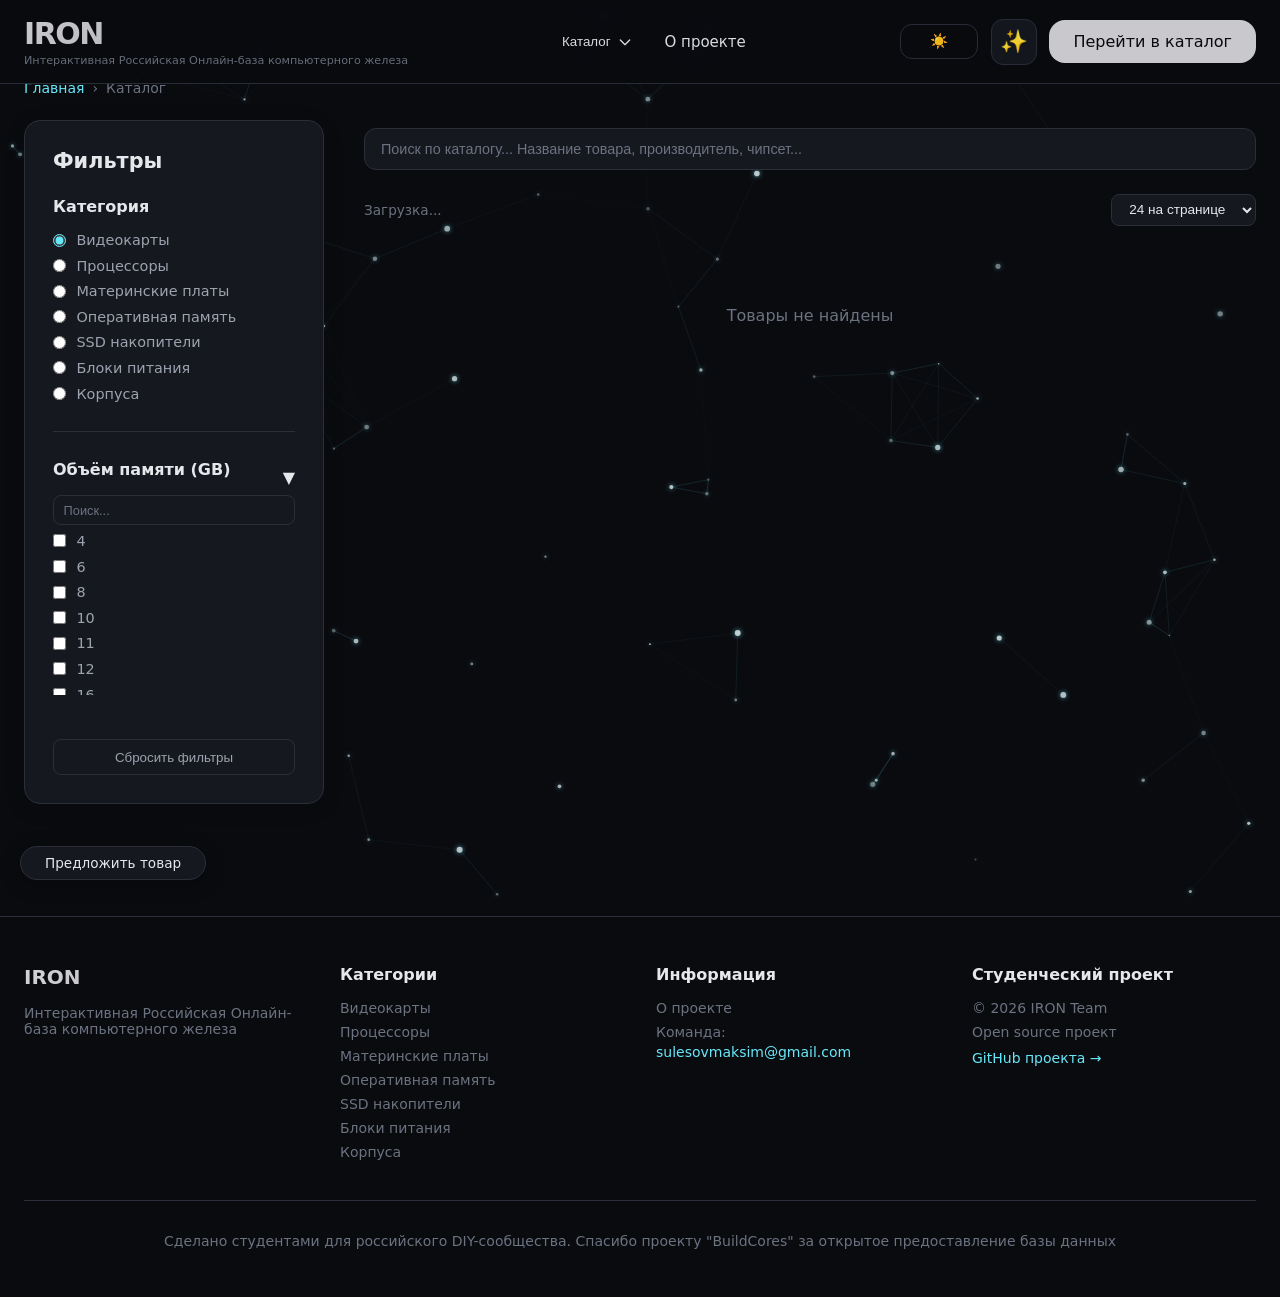
==== commit d526c20b: "Оптимизация веб приложений" ====
--- a/catalog.html
+++ b/catalog.html
@@ -4,176 +4,114 @@
   <meta charset="UTF-8">
   <link rel="icon" type="image/png" href="https://wmsocaoixfhcicczgklb.supabase.co/storage/v1/object/public/image/fav.jpg">
   <meta name="viewport" content="width=device-width, initial-scale=1.0">
-  <title>Каталог — IRON</title>
+
+  <title>Каталог компьютерного железа — IRON: видеокарты, процессоры, материнские платы</title>
+  <meta name="description" content="Каталог комплектующих для ПК: видеокарты, процессоры, материнские платы, оперативная память, SSD, блоки питания, корпуса. Фильтры, поиск, сравнение характеристик.">
+  <meta name="robots" content="index, follow">
+
+  <!-- Open Graph -->
+  <meta property="og:title" content="Каталог компьютерного железа — IRON">
+  <meta property="og:description" content="Видеокарты, процессоры, материнские платы, ОЗУ, SSD, БП, корпуса. Фильтры и сравнение.">
+  <meta property="og:image" content="https://wmsocaoixfhcicczgklb.supabase.co/storage/v1/object/public/image/LOGO.png">
+  <meta property="og:url" content="https://iron-project.ru/catalog.html">
+  <meta property="og:type" content="website">
+  <meta property="og:locale" content="ru_RU">
+
   <link rel="stylesheet" href="main.css">
-  <style>
-    /* Дополнительный отступ сверху для контента */
-    body {
-      padding-top: 100px;
-    }
-    
-    /* Строка поиска */
-    .catalog-search {
-      margin-bottom: 1.5rem;
-      margin-top: 0.5rem;
-    }
-    .catalog-search input {
-      width: 100%;
-      padding: 0.75rem 1rem;
-      background: var(--bg-secondary);
-      border: var(--border-width) solid var(--border-color);
-      border-radius: 0.75rem;
-      color: var(--text-primary);
-      font-size: 0.9rem;
-    }
-    .catalog-search input:focus {
-      outline: none;
-      border-color: var(--accent-cyan);
-    }
-    .catalog-search input::placeholder {
-      color: var(--text-muted);
-    }
-
-    /* Красивые уведомления */
-    .notification {
-      position: fixed;
-      top: 90px;
-      right: 20px;
-      z-index: 10001;
-      padding: 1rem 1.5rem;
-      border-radius: 0.75rem;
-      background: var(--bg-secondary);
-      border: var(--border-width) solid var(--border-color);
-      box-shadow: 0 4px 20px rgba(0, 0, 0, 0.3);
-      display: flex;
-      align-items: center;
-      gap: 0.75rem;
-      transform: translateX(400px);
-      transition: transform 0.3s ease;
-      max-width: 350px;
-    }
-    .notification.show {
-      transform: translateX(0);
-    }
-    .notification.success {
-      border-left: 4px solid #22c55e;
-    }
-    .notification.success .notification-icon {
-      color: #22c55e;
-    }
-    .notification.error {
-      border-left: 4px solid #ef4444;
-    }
-    .notification.error .notification-icon {
-      color: #ef4444;
-    }
-    .notification.info {
-      border-left: 4px solid var(--accent-cyan);
-    }
-    .notification.info .notification-icon {
-      color: var(--accent-cyan);
-    }
-    .notification-icon {
-      font-size: 1.25rem;
-    }
-    .notification-content {
-      flex: 1;
-    }
-    .notification-title {
-      font-weight: 600;
-      margin-bottom: 0.2rem;
-    }
-    .notification-message {
-      font-size: 0.85rem;
-      color: var(--text-muted);
-    }
-    .notification-close {
-      cursor: pointer;
-      color: var(--text-muted);
-      font-size: 1.1rem;
-      transition: color 0.2s;
-    }
-    .notification-close:hover {
-      color: var(--accent-cyan);
-    }
-
-    @media (max-width: 768px) {
-      body {
-        padding-top: 140px;
-      }
-      .notification {
-        top: 80px;
-        right: 10px;
-        left: 10px;
-        max-width: none;
-      }
-    }
-  </style>
 </head>
 <body>
 
-  <div id="header-container"></div>
-  <canvas id="canvas" class="hero-bg"></canvas>
-
-  <div class="catalog-container">
-    <aside class="filters-sidebar">
-      <h3 style="margin-bottom: 1.5rem; font-size: 1.3rem;">Фильтры</h3>
-      
-      <div class="filter-group">
-        <h4>Категория</h4>
-        <div class="filter-option"><input type="radio" name="category" value="gpu" id="cat-gpu"><label for="cat-gpu">Видеокарты</label></div>
-        <div class="filter-option"><input type="radio" name="category" value="cpu" id="cat-cpu"><label for="cat-cpu">Процессоры</label></div>
-        <div class="filter-option"><input type="radio" name="category" value="motherboard" id="cat-mb"><label for="cat-mb">Материнские платы</label></div>
-        <div class="filter-option"><input type="radio" name="category" value="ram" id="cat-ram"><label for="cat-ram">Оперативная память</label></div>
-        <div class="filter-option"><input type="radio" name="category" value="storage" id="cat-storage"><label for="cat-storage">SSD накопители</label></div>
-        <div class="filter-option"><input type="radio" name="category" value="psu" id="cat-psu"><label for="cat-psu">Блоки питания</label></div>
-        <div class="filter-option"><input type="radio" name="category" value="case" id="cat-case"><label for="cat-case">Корпуса</label></div>
-      </div>
-
-      <div id="dynamic-filters"></div>
-      <button id="reset-filters" style="width:100%; margin-top:1rem; padding:0.6rem; background:transparent; border:var(--border-width) solid var(--border-color); border-radius:0.5rem; color:var(--text-secondary); cursor:pointer;">Сбросить фильтры</button>
-    </aside>
-
-    <main>
-      <!-- Строка поиска по каталогу -->
-      <div class="catalog-search">
-        <input type="text" id="catalog-search-input" placeholder="Поиск по каталогу... Название товара, производитель, чипсет...">
-      </div>
-
-      <div class="top-bar">
-        <div class="results-info" id="results-info">Загрузка...</div>
-        <div style="display:flex; gap:1rem;">
-          <select id="per-page" class="per-page-select">
-            <option value="12">12 на странице</option>
-            <option value="24" selected>24 на странице</option>
-            <option value="48">48 на странице</option>
-            <option value="96">96 на странице</option>
-          </select>
+  <header id="header-container"></header>
+  <canvas id="canvas" class="hero-bg" aria-hidden="true"></canvas>
+
+  <!-- Страница каталога -->
+  <div class="catalog-page">
+
+    <!-- Хлебные крошки (вне сетки) -->
+    <nav class="breadcrumbs" aria-label="Хлебные крошки">
+      <ol>
+        <li><a href="index.html" title="Главная страница IRON">Главная</a></li>
+        <li><span>Каталог</span></li>
+      </ol>
+    </nav>
+
+    <!-- Сетка: сайдбар + контент -->
+    <div class="catalog-container">
+
+      <!-- Кнопка открытия фильтров (видна на мобильных) -->
+      <button
+        type="button"
+        class="filters-toggle-btn"
+        id="filters-toggle-btn"
+        aria-expanded="false"
+        aria-controls="filters-sidebar"
+        aria-label="Открыть фильтры">
+        <span class="filters-toggle-label">⚙ Фильтры</span>
+        <span class="filters-toggle-icon" aria-hidden="true">▼</span>
+      </button>
+
+      <!-- Сайдбар с фильтрами -->
+      <aside class="filters-sidebar" id="filters-sidebar" aria-label="Фильтры товаров">
+        <h2 class="filters-title">Фильтры</h2>
+
+        <section class="filter-group">
+          <h3>Категория</h3>
+          <div class="filter-option"><input type="radio" name="category" value="gpu" id="cat-gpu"><label for="cat-gpu">Видеокарты</label></div>
+          <div class="filter-option"><input type="radio" name="category" value="cpu" id="cat-cpu"><label for="cat-cpu">Процессоры</label></div>
+          <div class="filter-option"><input type="radio" name="category" value="motherboard" id="cat-mb"><label for="cat-mb">Материнские платы</label></div>
+          <div class="filter-option"><input type="radio" name="category" value="ram" id="cat-ram"><label for="cat-ram">Оперативная память</label></div>
+          <div class="filter-option"><input type="radio" name="category" value="storage" id="cat-storage"><label for="cat-storage">SSD накопители</label></div>
+          <div class="filter-option"><input type="radio" name="category" value="psu" id="cat-psu"><label for="cat-psu">Блоки питания</label></div>
+          <div class="filter-option"><input type="radio" name="category" value="case" id="cat-case"><label for="cat-case">Корпуса</label></div>
+        </section>
+
+        <div id="dynamic-filters"></div>
+        <button id="reset-filters" class="reset-filters-btn" type="button">Сбросить фильтры</button>
+      </aside>
+
+      <!-- Контент каталога -->
+      <section class="catalog-content" aria-label="Результаты поиска">
+        <div class="catalog-search">
+          <input type="text" id="catalog-search-input" placeholder="Поиск по каталогу... Название товара, производитель, чипсет..." aria-label="Поиск по каталогу">
         </div>
-      </div>
-
-      <div class="products-grid" id="products-grid"><div class="no-results">Загрузка данных...</div></div>
-      <div class="pagination" id="pagination"></div>
-    </main>
+
+        <div class="top-bar">
+          <div class="results-info" id="results-info">Загрузка...</div>
+          <div class="per-page-wrapper">
+            <select id="per-page" class="per-page-select" aria-label="Количество товаров на странице">
+              <option value="12">12 на странице</option>
+              <option value="24" selected>24 на странице</option>
+              <option value="48">48 на странице</option>
+              <option value="96">96 на странице</option>
+            </select>
+          </div>
+        </div>
+
+        <div class="products-grid" id="products-grid" role="list">
+          <div class="no-results">Загрузка данных...</div>
+        </div>
+        <nav class="pagination" id="pagination" aria-label="Пагинация"></nav>
+      </section>
+    </div>
   </div>
 
   <!-- Кнопка предложения товара -->
-  <div class="suggest-btn" id="suggest-btn" onclick="openSuggestModal()">
+  <div class="suggest-btn" id="suggest-btn" onclick="openSuggestModal()" role="button" tabindex="0">
     <span>Предложить товар</span>
   </div>
 
   <!-- Панель сравнения -->
-  <div class="compare-bar" id="compare-bar" style="display: none;" onclick="goToCompare()">
+  <div class="compare-bar" id="compare-bar" style="display: none;" onclick="goToCompare()" role="button" tabindex="0">
     <span>Сравнить</span>
     <span class="compare-count" id="compare-count">0</span>
   </div>
 
   <!-- Модальное окно сравнения -->
-  <div id="compare-modal" class="modal">
+  <div id="compare-modal" class="modal" role="dialog" aria-modal="true" aria-labelledby="compare-modal-title">
     <div class="modal-content">
       <div class="modal-header">
-        <h3>Сравнение товаров</h3>
-        <button class="modal-close" onclick="closeCompareModal()">✕</button>
+        <h2 id="compare-modal-title">Сравнение товаров</h2>
+        <button class="modal-close" onclick="closeCompareModal()" aria-label="Закрыть">✕</button>
       </div>
       <div class="modal-body" id="compare-modal-body">
         <div class="empty-compare">Загрузка...</div>
@@ -186,16 +124,16 @@
   </div>
 
   <!-- Модальное окно предложения товара -->
-  <div id="suggest-modal" class="modal">
+  <div id="suggest-modal" class="modal" role="dialog" aria-modal="true" aria-labelledby="suggest-modal-title">
     <div class="modal-content">
       <div class="modal-header">
-        <h3>Предложить товар</h3>
-        <button class="modal-close" onclick="closeSuggestModal()">✕</button>
+        <h2 id="suggest-modal-title">Предложить товар</h2>
+        <button class="modal-close" onclick="closeSuggestModal()" aria-label="Закрыть">✕</button>
       </div>
       <div class="modal-body">
         <form id="suggest-form" class="suggest-form">
           <div class="form-group">
-            <label>Категория *</label>
+            <label for="suggest-category">Категория *</label>
             <select id="suggest-category" required>
               <option value="">Выберите категорию</option>
               <option value="gpu">Видеокарта</option>
@@ -208,19 +146,19 @@
             </select>
           </div>
           <div class="form-group">
-            <label>Название товара *</label>
+            <label for="suggest-name">Название товара *</label>
             <input type="text" id="suggest-name" placeholder="Например: NVIDIA GeForce RTX 5090" required>
           </div>
           <div class="form-group">
-            <label>Ссылка на товар *</label>
+            <label for="suggest-url">Ссылка на товар *</label>
             <input type="url" id="suggest-url" placeholder="https://example.com/product" required>
           </div>
           <div class="form-group">
-            <label>Дополнительная информация (необязательно)</label>
+            <label for="suggest-details">Дополнительная информация (необязательно)</label>
             <textarea id="suggest-details" placeholder="Характеристики, особенности, примечания..."></textarea>
           </div>
           <div class="form-group">
-            <label>Ваше имя или контакт (необязательно)</label>
+            <label for="suggest-contact">Ваше имя или контакт (необязательно)</label>
             <input type="text" id="suggest-contact" placeholder="Telegram, email...">
           </div>
           <div class="form-hint">* — обязательные поля</div>
@@ -233,7 +171,7 @@
     </div>
   </div>
 
-  <div id="footer-container"></div>
+  <footer id="footer-container"></footer>
 
   <script src="components.js"></script>
   <script src="particles.js"></script>
@@ -242,33 +180,29 @@
     // ==================== УВЕДОМЛЕНИЯ ====================
     function showNotification(title, message, type = 'info') {
       const existingNotification = document.querySelector('.notification');
-      if (existingNotification) {
-        existingNotification.remove();
-      }
-      
+      if (existingNotification) existingNotification.remove();
+
       const notification = document.createElement('div');
       notification.className = `notification ${type}`;
+      notification.setAttribute('role', 'alert');
       notification.innerHTML = `
         <div class="notification-icon">${type === 'success' ? '✓' : type === 'error' ? '✗' : 'ℹ'}</div>
         <div class="notification-content">
           <div class="notification-title">${title}</div>
           <div class="notification-message">${message}</div>
         </div>
-        <div class="notification-close">✕</div>
+        <div class="notification-close" role="button" tabindex="0">✕</div>
       `;
-      
+
       document.body.appendChild(notification);
-      
-      setTimeout(() => {
-        notification.classList.add('show');
-      }, 10);
-      
+      setTimeout(() => notification.classList.add('show'), 10);
+
       const closeBtn = notification.querySelector('.notification-close');
       closeBtn.addEventListener('click', () => {
         notification.classList.remove('show');
         setTimeout(() => notification.remove(), 300);
       });
-      
+
       setTimeout(() => {
         notification.classList.remove('show');
         setTimeout(() => notification.remove(), 300);
@@ -290,7 +224,31 @@
     let searchQuery = '';
     let searchTimeout = null;
 
-    // ==================== ПОДСВЕТКА КНОПКИ ====================
+    // ==================== ПЕРЕКЛЮЧАТЕЛЬ ФИЛЬТРОВ ====================
+    function initFiltersToggle() {
+      const toggleBtn = document.getElementById('filters-toggle-btn');
+      const sidebar = document.getElementById('filters-sidebar');
+      if (!toggleBtn || !sidebar) return;
+
+      toggleBtn.addEventListener('click', () => {
+        const isOpen = sidebar.classList.toggle('open');
+        toggleBtn.setAttribute('aria-expanded', isOpen ? 'true' : 'false');
+        toggleBtn.setAttribute('aria-label', isOpen ? 'Закрыть фильтры' : 'Открыть фильтры');
+      });
+
+      // Автоматически закрывать фильтры при клике на "Сбросить фильтры" на мобильных
+      const resetBtn = document.getElementById('reset-filters');
+      if (resetBtn) {
+        resetBtn.addEventListener('click', () => {
+          if (window.innerWidth <= 768) {
+            sidebar.classList.remove('open');
+            toggleBtn.setAttribute('aria-expanded', 'false');
+            toggleBtn.setAttribute('aria-label', 'Открыть фильтры');
+          }
+        });
+      }
+    }
+
     function checkHighlight() {
       const urlParams = new URLSearchParams(window.location.search);
       const highlight = urlParams.get('highlight');
@@ -298,17 +256,13 @@
         const suggestBtn = document.getElementById('suggest-btn');
         if (suggestBtn) {
           suggestBtn.classList.add('highlight');
-          setTimeout(() => {
-            suggestBtn.classList.remove('highlight');
-          }, 3000);
+          setTimeout(() => suggestBtn.classList.remove('highlight'), 3000);
         }
       }
     }
 
-    // ==================== ПРОВЕРКА URL ====================
     function isValidUrl(url) {
-      if (!url) return false;
-      if (url.trim() === '') return false;
+      if (!url || url.trim() === '') return false;
       const urlPattern = /^(https?:\/\/)?([\da-z\.-]+)\.([a-z\.]{2,6})([\/\w \.-]*)*\/?$/i;
       if (!urlPattern.test(url)) return false;
       const hasDot = url.match(/\.(ru|com|net|org|io|me|su|рф|[a-z]{2,})/i);
@@ -318,59 +272,25 @@
       return true;
     }
 
-    // ==================== ОТПРАВКА ПРЕДЛОЖЕНИЯ ====================
     async function submitSuggestion() {
       const category = document.getElementById('suggest-category').value;
       const name = document.getElementById('suggest-name').value.trim();
       let url = document.getElementById('suggest-url').value.trim();
       const details = document.getElementById('suggest-details').value.trim();
       const contact = document.getElementById('suggest-contact').value.trim();
-      
-      if (!category) {
-        showNotification('Ошибка', 'Выберите категорию', 'error');
-        return;
-      }
-      if (!name) {
-        showNotification('Ошибка', 'Введите название товара', 'error');
-        return;
-      }
-      if (name.length < 3) {
-        showNotification('Ошибка', 'Название товара слишком короткое (минимум 3 символа)', 'error');
-        return;
-      }
-      if (name.length > 200) {
-        showNotification('Ошибка', 'Название товара слишком длинное (максимум 200 символов)', 'error');
-        return;
-      }
-      if (!url) {
-        showNotification('Ошибка', 'Введите ссылку на товар', 'error');
-        return;
-      }
-      
-      if (!url.startsWith('http://') && !url.startsWith('https://')) {
-        url = 'https://' + url;
-      }
-      
-      if (!isValidUrl(url)) {
-        showNotification('Ошибка', 'Пожалуйста, введите корректную ссылку', 'error');
-        return;
-      }
-      
-      if (url.length > 500) {
-        showNotification('Ошибка', 'Ссылка слишком длинная (максимум 500 символов)', 'error');
-        return;
-      }
-      
-      if (details && details.length > 1000) {
-        showNotification('Ошибка', 'Дополнительная информация слишком длинная (максимум 1000 символов)', 'error');
-        return;
-      }
-      
-      if (contact && contact.length > 100) {
-        showNotification('Ошибка', 'Контактные данные слишком длинные (максимум 100 символов)', 'error');
-        return;
-      }
-      
+
+      if (!category) { showNotification('Ошибка', 'Выберите категорию', 'error'); return; }
+      if (!name) { showNotification('Ошибка', 'Введите название товара', 'error'); return; }
+      if (name.length < 3) { showNotification('Ошибка', 'Название товара слишком короткое', 'error'); return; }
+      if (name.length > 200) { showNotification('Ошибка', 'Название товара слишком длинное', 'error'); return; }
+      if (!url) { showNotification('Ошибка', 'Введите ссылку на товар', 'error'); return; }
+
+      if (!url.startsWith('http://') && !url.startsWith('https://')) url = 'https://' + url;
+      if (!isValidUrl(url)) { showNotification('Ошибка', 'Введите корректную ссылку', 'error'); return; }
+      if (url.length > 500) { showNotification('Ошибка', 'Ссылка слишком длинная', 'error'); return; }
+      if (details && details.length > 1000) { showNotification('Ошибка', 'Доп. информация слишком длинная', 'error'); return; }
+      if (contact && contact.length > 100) { showNotification('Ошибка', 'Контактные данные слишком длинные', 'error'); return; }
+
       try {
         const response = await fetch(`${SUPABASE_URL}/rest/v1/suggestions`, {
           method: 'POST',
@@ -380,35 +300,31 @@
             'Authorization': `Bearer ${SUPABASE_ANON_KEY}`
           },
           body: JSON.stringify({
-            category: category,
-            name: name,
-            url: url,
+            category, name, url,
             details: details || null,
             contact: contact || null,
             status: 'pending',
             created_at: new Date().toISOString()
           })
         });
-        
+
         if (response.ok) {
           document.getElementById('suggest-category').value = '';
           document.getElementById('suggest-name').value = '';
           document.getElementById('suggest-url').value = '';
           document.getElementById('suggest-details').value = '';
           document.getElementById('suggest-contact').value = '';
-          
           closeSuggestModal();
-          showNotification('Спасибо!', 'Ваше предложение отправлено. Мы рассмотрим его в ближайшее время.', 'success');
+          showNotification('Спасибо!', 'Ваше предложение отправлено.', 'success');
         } else {
           throw new Error('Ошибка отправки');
         }
       } catch (error) {
         console.error('Ошибка:', error);
-        showNotification('Ошибка', 'Не удалось отправить предложение. Попробуйте позже.', 'error');
-      }
-    }
-
-    // ==================== ФУНКЦИИ МОДАЛЬНЫХ ОКОН ====================
+        showNotification('Ошибка', 'Не удалось отправить предложение.', 'error');
+      }
+    }
+
     window.openSuggestModal = function() {
       document.getElementById('suggest-modal').classList.add('active');
     };
@@ -444,17 +360,11 @@
       openCompareModal();
     };
     window.goToComparePage = function() {
-      if (compareList.length < 2) {
-        showNotification('Внимание', 'Добавьте минимум 2 товара для сравнения', 'info');
-        return;
-      }
+      if (compareList.length < 2) { showNotification('Внимание', 'Добавьте минимум 2 товара', 'info'); return; }
       window.location.href = `compare.html?ids=${compareList.map(item => `${item.category}:${item.id}`).join(',')}`;
     };
     window.goToCompare = function() {
-      if (compareList.length < 2) {
-        showNotification('Внимание', 'Добавьте минимум 2 товара для сравнения', 'info');
-        return;
-      }
+      if (compareList.length < 2) { showNotification('Внимание', 'Добавьте минимум 2 товара', 'info'); return; }
       window.location.href = `compare.html?ids=${compareList.map(item => `${item.category}:${item.id}`).join(',')}`;
     };
 
@@ -472,7 +382,7 @@
     window.addToCompare = function(id, name, category, event) {
       if (event) event.stopPropagation();
       if (compareList.length > 0 && compareList[0].category !== category) {
-        showNotification('Ошибка', `Нельзя сравнивать товары из разных категорий! У вас уже есть ${CATEGORIES[compareList[0].category]?.name} в списке.`, 'error');
+        showNotification('Ошибка', `Нельзя сравнивать товары из разных категорий!`, 'error');
         return;
       }
       if (compareList.some(item => item.id === id)) {
@@ -480,7 +390,7 @@
         return;
       }
       if (compareList.length >= 4) {
-        showNotification('Внимание', 'Можно сравнивать не более 4 товаров одновременно', 'info');
+        showNotification('Внимание', 'Можно сравнивать не более 4 товаров', 'info');
         return;
       }
       compareList.push({ id, name, category });
@@ -489,7 +399,6 @@
       showNotification('Добавлено', `${name} добавлен в сравнение`, 'success');
     };
 
-    // ==================== НОРМАЛИЗАЦИЯ ====================
     function normalizeManufacturer(name) {
       if (!name) return '';
       let normalized = name.trim();
@@ -513,7 +422,6 @@
       return normalized.charAt(0).toUpperCase() + normalized.slice(1).toLowerCase();
     }
 
-    // ==================== КОНФИГУРАЦИЯ КАТЕГОРИЙ ====================
     const CATEGORIES = {
       gpu: {
         name: 'Видеокарты',
@@ -691,7 +599,6 @@
       }
     };
 
-    // ==================== ФУНКЦИЯ ПОИСКА ====================
     function filterBySearch(products, query) {
       if (!query || query.trim() === '') return products;
       const lowerQuery = query.toLowerCase().trim();
@@ -719,7 +626,7 @@
       searchQuery = searchInputField ? searchInputField.value : '';
       let filtered = filterBySearch(allProducts, searchQuery);
       const config = CATEGORIES[currentCategory];
-      
+
       const selectedManufacturers = Array.from(document.querySelectorAll('.filter-manufacturer:checked')).map(cb => cb.value);
       if (selectedManufacturers.length) filtered = filtered.filter(p => selectedManufacturers.includes(config.getManufacturer(p)));
       const selectedChipsets = Array.from(document.querySelectorAll('.filter-chipset:checked')).map(cb => cb.value);
@@ -750,21 +657,18 @@
       if (selectedColors.length) filtered = filtered.filter(p => selectedColors.includes(p.color?.[0]));
       const selectedSidePanels = Array.from(document.querySelectorAll('.filter-side-panel:checked')).map(cb => cb.value);
       if (selectedSidePanels.length) filtered = filtered.filter(p => selectedSidePanels.includes(p.side_panel));
-      
+
       filteredProducts = filtered;
       currentPage = 1;
       updatePagination();
       saveCategoryState();
     }
 
-    function handleCatalogSearch(e) {
+    function handleCatalogSearch() {
       if (searchTimeout) clearTimeout(searchTimeout);
-      searchTimeout = setTimeout(() => {
-        updateSearchAndFilter();
-      }, 300);
-    }
-
-    // ==================== СОХРАНЕНИЕ СОСТОЯНИЯ ====================
+      searchTimeout = setTimeout(() => updateSearchAndFilter(), 300);
+    }
+
     function saveCategoryState() {
       localStorage.setItem('iron_last_category', currentCategory);
       localStorage.setItem('iron_last_page', currentPage);
@@ -790,7 +694,6 @@
       return null;
     }
 
-    // ==================== ЗАГРУЗКА ДАННЫХ ====================
     async function loadCategory(category) {
       const config = CATEGORIES[category];
       if (!config) return [];
@@ -807,7 +710,6 @@
       }
     }
 
-    // ==================== ФИЛЬТРЫ UI ====================
     function createFilterGroup(title, items, filterClass) {
       if (!items || items.length === 0) return '';
       const sortedItems = [...items].sort((a, b) => {
@@ -817,14 +719,15 @@
       const groupId = title.replace(/\s/g, '_');
       let html = `<div class="filter-group" id="group_${groupId}">`;
       html += `<div class="filter-toggle" onclick="toggleFilterGroup('${groupId}')">`;
-      html += `<h4>${title}</h4>`;
+      html += `<h3>${title}</h3>`;
       html += `<span class="filter-arrow">▼</span>`;
       html += `</div>`;
       html += `<div class="filter-options">`;
-      html += `<input type="text" class="filter-search" placeholder="Поиск..." oninput="filterSearchOptions('${groupId}', this.value)">`;
+      html += `<input type="text" class="filter-search" placeholder="Поиск..." oninput="filterSearchOptions('${groupId}', this.value)" aria-label="Поиск в фильтре ${title}">`;
       for (const item of sortedItems) {
         html += `<div class="filter-option searchable-option" data-value="${escapeHtml(item)}">
-          <input type="checkbox" value="${escapeHtml(item)}" class="${filterClass}"> <label>${escapeHtml(item)}</label>
+          <input type="checkbox" value="${escapeHtml(item)}" class="${filterClass}" id="filter_${groupId}_${escapeHtml(item)}"> 
+          <label for="filter_${groupId}_${escapeHtml(item)}">${escapeHtml(item)}</label>
         </div>`;
       }
       html += `</div></div>`;
@@ -902,9 +805,7 @@
       });
     }
 
-    function onFilterChange() {
-      updateSearchAndFilter();
-    }
+    function onFilterChange() { updateSearchAndFilter(); }
 
     function escapeHtml(text) {
       if (!text && text !== 0) return '';
@@ -918,7 +819,6 @@
       return text.replace(/'/g, "\\'").replace(/"/g, '&quot;');
     }
 
-    // ==================== ОТОБРАЖЕНИЕ ====================
     function renderProducts() {
       const grid = document.getElementById('products-grid');
       const start = (currentPage - 1) * itemsPerPage;
@@ -935,16 +835,16 @@
         const specs = config.getSpecs(product);
         const productId = config.getId(product);
         return `
-          <div class="product-card" onclick="window.location.href='product.html?category=${currentCategory}&id=${productId}'" onmouseenter="window.updateHoveredCard?.(this)" onmouseleave="window.updateHoveredCard?.(null)">
+          <article class="product-card" onclick="window.location.href='product.html?category=${currentCategory}&id=${productId}'" onmouseenter="window.updateHoveredCard?.(this)" onmouseleave="window.updateHoveredCard?.(null)" role="listitem">
             <div class="product-header"><span class="product-manufacturer">${escapeHtml(manufacturer)}</span></div>
-            <div class="product-name">${escapeHtml(shortName)}</div>
+            <h3 class="product-name">${escapeHtml(shortName)}</h3>
             <div class="specs-list">
               ${specs.map(s => `<span>${s.label}: ${escapeHtml(String(s.value))}</span>`).join('')}
             </div>
             <div class="product-footer">
               <button class="btn-compare" onclick="addToCompare('${productId}', '${escapeForOnClick(displayName)}', '${currentCategory}', event)">Сравнить</button>
             </div>
-          </div>
+          </article>
         `;
       }).join('');
       updateResultsInfo();
@@ -964,12 +864,12 @@
     function renderPagination() {
       const container = document.getElementById('pagination');
       if (totalPages <= 1) { container.innerHTML = ''; return; }
-      let html = `<button class="page-btn" onclick="goToPage(${currentPage-1})" ${currentPage===1 ? 'disabled' : ''}>←</button>`;
+      let html = `<button class="page-btn" onclick="goToPage(${currentPage-1})" ${currentPage===1 ? 'disabled' : ''} aria-label="Предыдущая страница">←</button>`;
       if (currentPage > 3) html += `<button class="page-btn" onclick="goToPage(1)">1</button>${currentPage > 4 ? '<span class="page-info">...</span>' : ''}`;
       for (let i = Math.max(1, currentPage-2); i <= Math.min(totalPages, currentPage+2); i++)
         html += `<button class="page-btn ${i===currentPage ? 'active' : ''}" onclick="goToPage(${i})">${i}</button>`;
       if (currentPage < totalPages-2) html += `${currentPage < totalPages-3 ? '<span class="page-info">...</span>' : ''}<button class="page-btn" onclick="goToPage(${totalPages})">${totalPages}</button>`;
-      html += `<button class="page-btn" onclick="goToPage(${currentPage+1})" ${currentPage===totalPages ? 'disabled' : ''}>→</button>`;
+      html += `<button class="page-btn" onclick="goToPage(${currentPage+1})" ${currentPage===totalPages ? 'disabled' : ''} aria-label="Следующая страница">→</button>`;
       container.innerHTML = html;
     }
 
@@ -1025,14 +925,15 @@
       document.getElementById('reset-filters')?.addEventListener('click', resetFilters);
     }
 
-    // ==================== ИНИЦИАЛИЗАЦИЯ ====================
-    window.addEventListener('beforeunload', () => { saveCategoryState(); });
+    window.addEventListener('beforeunload', () => saveCategoryState());
     document.addEventListener('click', (e) => { 
       if (e.target === document.getElementById('compare-modal')) closeCompareModal();
       if (e.target === document.getElementById('suggest-modal')) closeSuggestModal();
     });
 
     window.addEventListener('load', async () => {
+      initFiltersToggle();
+
       const urlCategory = getCategoryFromURL();
       const savedState = restoreCategoryState();
       let targetCategory = 'gpu';
@@ -1047,15 +948,11 @@
       updateDynamicFilters(allProducts);
       attachCategoryListeners();
       const searchInputField = document.getElementById('catalog-search-input');
-      if (searchInputField && searchQuery) {
-        searchInputField.value = searchQuery;
-      }
+      if (searchInputField && searchQuery) searchInputField.value = searchQuery;
       updateSearchAndFilter();
       if (savedState.scroll > 0) setTimeout(() => window.scrollTo({ top: savedState.scroll, behavior: 'instant' }), 100);
       updateCompareBar();
-      if (searchInputField) {
-        searchInputField.addEventListener('input', handleCatalogSearch);
-      }
+      if (searchInputField) searchInputField.addEventListener('input', handleCatalogSearch);
       checkHighlight();
     });
   </script>
--- a/main.css
+++ b/main.css
@@ -1,6 +1,12 @@
-/* main.css - полная версия */
-
-/* CSS Variables для тем */
+/* ==========================================================================
+   main.css — IRON
+   Интерактивная Российская Онлайн-база компьютерного железа
+   ========================================================================== */
+
+/* ==========================================================================
+   1. CSS ПЕРЕМЕННЫЕ (ТЕМЫ)
+   ========================================================================== */
+
 :root {
   --bg-primary: #0A0B0F;
   --bg-secondary: #16181F;
@@ -31,10 +37,18 @@
   --shadow-color: rgba(0, 0, 0, 0.1);
 }
 
+/* ==========================================================================
+   2. БАЗОВЫЕ СТИЛИ
+   ========================================================================== */
+
 * {
   margin: 0;
   padding: 0;
   box-sizing: border-box;
+}
+
+html {
+  scroll-behavior: smooth;
 }
 
 body {
@@ -46,7 +60,364 @@
   padding-top: 80px;
 }
 
-/* Hero Section */
+/* ==========================================================================
+   3. ХЕДЕР (site-header)
+   ========================================================================== */
+
+.site-header {
+  position: fixed;
+  top: 0;
+  width: 100%;
+  z-index: 9999;
+  backdrop-filter: blur(12px);
+  background-color: var(--bg-primary);
+  opacity: 0.95;
+  border-bottom: var(--border-width) solid var(--border-color);
+}
+
+.header-container {
+  max-width: 80rem;
+  margin: 0 auto;
+  padding: 1rem 1.5rem;
+  display: flex;
+  align-items: center;
+  justify-content: space-between;
+  flex-wrap: wrap;
+  gap: 1rem;
+}
+
+.logo-block {
+  display: flex;
+  flex-direction: column;
+}
+
+.logo-link {
+  font-size: 1.875rem;
+  font-weight: bold;
+  letter-spacing: -0.05em;
+  background: linear-gradient(135deg, var(--accent-iron) 0%, var(--accent-iron-dark) 100%);
+  -webkit-background-clip: text;
+  background-clip: text;
+  color: transparent;
+  text-decoration: none;
+}
+
+.logo-subtitle {
+  font-size: 0.7rem;
+  color: var(--text-muted);
+  margin-top: 0.2rem;
+}
+
+.main-nav {
+  display: flex;
+  align-items: center;
+  gap: 2rem;
+  font-size: 0.9375rem;
+  font-weight: 500;
+  flex-wrap: wrap;
+}
+
+.nav-link {
+  color: var(--text-primary);
+  text-decoration: none;
+  transition: color 0.2s;
+}
+
+.nav-link:hover {
+  color: var(--accent-cyan);
+}
+
+.header-actions {
+  display: flex;
+  align-items: center;
+  gap: 0.8rem;
+}
+
+.theme-btn {
+  padding: 0.5rem 1.1rem;
+  border-radius: 0.75rem;
+  border: var(--border-width) solid var(--border-color);
+  background: none;
+  cursor: pointer;
+  font-size: 0.9rem;
+  font-weight: 500;
+  color: var(--text-primary);
+  transition: all 0.2s;
+  min-width: 78px;
+}
+
+.theme-btn:hover {
+  border-color: var(--accent-cyan);
+  color: var(--accent-cyan);
+}
+
+.particles-btn {
+  width: 46px;
+  height: 46px;
+  border-radius: 0.75rem;
+  border: var(--border-width) solid var(--border-color);
+  background: var(--bg-secondary);
+  cursor: pointer;
+  font-size: 1.4rem;
+  display: flex;
+  align-items: center;
+  justify-content: center;
+  transition: all 0.2s ease;
+}
+
+.particles-btn:hover {
+  transform: translateY(-2px);
+  border-color: var(--accent-cyan);
+  background: var(--bg-surface);
+}
+
+.catalog-btn {
+  display: inline-block;
+  background-color: var(--accent-iron);
+  color: var(--bg-primary);
+  padding: 0.75rem 1.5rem;
+  border-radius: 1rem;
+  font-weight: 500;
+  text-decoration: none;
+  transition: all 0.2s;
+}
+
+.catalog-btn:hover {
+  opacity: 0.9;
+  transform: translateY(-2px);
+}
+
+/* ==========================================================================
+   4. ВЫПАДАЮЩЕЕ МЕНЮ (dropdown)
+   ========================================================================== */
+
+.dropdown {
+  position: relative;
+}
+
+.dropdown-btn {
+  display: flex;
+  align-items: center;
+  gap: 0.375rem;
+  background: none;
+  border: none;
+  color: var(--text-primary);
+  cursor: pointer;
+  padding: 0.5rem 0;
+  font-weight: 500;
+  transition: color 0.2s;
+}
+
+.dropdown-btn:hover {
+  color: var(--accent-cyan);
+}
+
+.dropdown-arrow {
+  width: 1rem;
+  height: 1rem;
+  transition: transform 0.2s;
+}
+
+.dropdown:hover .dropdown-arrow {
+  transform: rotate(180deg);
+}
+
+.dropdown-menu {
+  position: absolute;
+  top: 100%;
+  left: 0;
+  margin-top: 0.5rem;
+  background-color: var(--bg-secondary);
+  border: var(--border-width) solid var(--border-color);
+  border-radius: 0.75rem;
+  min-width: 220px;
+  opacity: 0;
+  visibility: hidden;
+  transition: all 0.2s ease;
+  z-index: 10000;
+  box-shadow: 0 10px 25px -5px rgba(0, 0, 0, 0.3);
+  transform: translateY(-10px);
+}
+
+.dropdown:hover .dropdown-menu,
+.dropdown:focus-within .dropdown-menu {
+  opacity: 1;
+  visibility: visible;
+  transform: translateY(0);
+}
+
+.dropdown-inner {
+  padding: 0.5rem;
+}
+
+.dropdown-item {
+  display: block;
+  padding: 0.625rem 1rem;
+  color: var(--text-secondary);
+  text-decoration: none;
+  border-radius: 0.5rem;
+  transition: all 0.2s;
+}
+
+.dropdown-item:hover {
+  background-color: var(--bg-surface);
+  color: var(--accent-cyan);
+}
+
+.dropdown-item-accent {
+  color: var(--accent-cyan);
+}
+
+.dropdown-divider {
+  height: 1px;
+  background-color: var(--border-color);
+  margin: 0.5rem 0;
+}
+
+/* ==========================================================================
+   5. ФУТЕР (site-footer)
+   ========================================================================== */
+
+.site-footer {
+  border-top: var(--border-width) solid var(--border-color);
+  padding: 3rem 1.5rem;
+  margin-top: 5rem;
+}
+
+.footer-container {
+  max-width: 80rem;
+  margin: 0 auto;
+}
+
+.footer-grid {
+  display: grid;
+  grid-template-columns: repeat(auto-fit, minmax(200px, 1fr));
+  gap: 2rem;
+  margin-bottom: 2rem;
+}
+
+.footer-logo {
+  font-size: 1.25rem;
+  font-weight: bold;
+  margin-bottom: 1rem;
+  background: linear-gradient(135deg, var(--accent-iron) 0%, var(--accent-iron-dark) 100%);
+  -webkit-background-clip: text;
+  background-clip: text;
+  color: transparent;
+}
+
+.footer-heading {
+  font-weight: 600;
+  margin-bottom: 1rem;
+  color: var(--text-primary);
+}
+
+.footer-text {
+  font-size: 0.875rem;
+  color: var(--text-muted);
+  margin-bottom: 0.5rem;
+}
+
+.footer-list {
+  list-style: none;
+  padding: 0;
+}
+
+.footer-link {
+  color: var(--text-muted);
+  text-decoration: none;
+  font-size: 0.875rem;
+  display: block;
+  margin-bottom: 0.5rem;
+  transition: color 0.2s;
+}
+
+.footer-link:hover {
+  color: var(--accent-cyan);
+}
+
+.footer-link-accent {
+  color: var(--accent-cyan);
+  display: inline-flex;
+  align-items: center;
+  gap: 0.5rem;
+}
+
+.footer-contact {
+  margin-top: 0.5rem;
+}
+
+.footer-contact-label {
+  color: var(--text-muted);
+  font-size: 0.875rem;
+  display: block;
+  margin-bottom: 0.25rem;
+  font-weight: 500;
+}
+
+.footer-contact-value {
+  color: var(--accent-cyan);
+  font-size: 0.875rem;
+  display: block;
+}
+
+.footer-bottom {
+  text-align: center;
+  padding-top: 2rem;
+  border-top: var(--border-width) solid var(--border-color);
+  font-size: 0.875rem;
+  color: var(--text-muted);
+}
+
+/* ==========================================================================
+   6. ХЛЕБНЫЕ КРОШКИ (breadcrumbs)
+   ========================================================================== */
+
+.breadcrumbs {
+  margin-bottom: 1.5rem;
+  font-size: 0.875rem;
+}
+
+.breadcrumbs ol {
+  list-style: none;
+  padding: 0;
+  margin: 0;
+  display: flex;
+  flex-wrap: wrap;
+  gap: 0.5rem;
+  align-items: center;
+}
+
+.breadcrumbs li {
+  display: flex;
+  align-items: center;
+}
+
+.breadcrumbs li:not(:last-child)::after {
+  content: '›';
+  margin-left: 0.5rem;
+  color: var(--text-muted);
+}
+
+.breadcrumbs a {
+  color: var(--accent-cyan);
+  text-decoration: none;
+  transition: color 0.2s;
+}
+
+.breadcrumbs a:hover {
+  color: var(--accent-iron);
+  text-decoration: underline;
+}
+
+.breadcrumbs span {
+  color: var(--text-muted);
+}
+
+/* ==========================================================================
+   7. HERO SECTION (главная)
+   ========================================================================== */
+
 .hero-section {
   min-height: 100vh;
   display: flex;
@@ -122,6 +493,10 @@
   letter-spacing: 0.025em;
 }
 
+/* ==========================================================================
+   8. ПОИСК НА ГЛАВНОЙ (search-wrapper)
+   ========================================================================== */
+
 .search-wrapper {
   max-width: 42rem;
   margin: 0 auto;
@@ -193,6 +568,7 @@
 
 .search-tag:hover {
   border-color: var(--accent-cyan);
+  color: var(--accent-cyan);
 }
 
 .search-results-dropdown {
@@ -328,7 +704,15 @@
   animation: bounce 1s infinite;
 }
 
-/* About Section */
+@keyframes bounce {
+  0%, 100% { transform: translateY(0); }
+  50% { transform: translateY(5px); }
+}
+
+/* ==========================================================================
+   9. ABOUT SECTION (о проекте)
+   ========================================================================== */
+
 .about-section {
   padding: 6rem 1.5rem;
   position: relative;
@@ -391,6 +775,7 @@
   transition: all 0.3s cubic-bezier(0.4, 0, 0.2, 1);
   opacity: 0;
   transform: translateY(30px);
+  position: relative;
 }
 
 .stat-card.animated {
@@ -503,7 +888,10 @@
   width: 100%;
 }
 
-/* Кнопки */
+/* ==========================================================================
+   10. КНОПКИ (btn-primary, btn-secondary)
+   ========================================================================== */
+
 .btn-primary {
   display: inline-block;
   background-color: var(--accent-iron);
@@ -541,6 +929,10 @@
   transform: scale(1.05);
 }
 
+/* ==========================================================================
+   11. ФОНОВЫЙ CANVAS
+   ========================================================================== */
+
 .hero-bg {
   position: fixed;
   top: 0;
@@ -559,21 +951,70 @@
   z-index: -1;
 }
 
-@keyframes bounce {
-  0%, 100% { transform: translateY(0); }
-  50% { transform: translateY(5px); }
-}
-
-/* Catalog Styles */
-.catalog-container {
+/* ==========================================================================
+  /* ==========================================================================
+   12. КАТАЛОГ (catalog-page, catalog-container, filters, products)
+   ========================================================================== */
+
+/* Страница каталога — внешний контейнер */
+.catalog-page {
   max-width: 1400px;
   margin: 0 auto;
   padding: 0 1.5rem 2rem;
+}
+
+/* Сетка: сайдбар + контент */
+.catalog-container {
   display: grid;
   grid-template-columns: 300px 1fr;
   gap: 2.5rem;
-}
-
+  align-items: start;
+}
+
+/* Кнопка-переключатель фильтров (по умолчанию скрыта на десктопе) */
+.filters-toggle-btn {
+  display: none;
+  width: 100%;
+  padding: 0.75rem 1rem;
+  background: var(--bg-secondary);
+  border: var(--border-width) solid var(--border-color);
+  border-radius: 0.75rem;
+  color: var(--text-primary);
+  font-size: 0.95rem;
+  font-weight: 500;
+  cursor: pointer;
+  align-items: center;
+  justify-content: space-between;
+  transition: all 0.2s;
+  margin-bottom: 0.5rem;
+}
+
+.filters-toggle-btn:hover {
+  border-color: var(--accent-cyan);
+  color: var(--accent-cyan);
+}
+
+.filters-toggle-btn[aria-expanded="true"] {
+  border-color: var(--accent-cyan);
+  color: var(--accent-cyan);
+}
+
+.filters-toggle-icon {
+  transition: transform 0.2s;
+  font-size: 0.75rem;
+}
+
+.filters-toggle-btn[aria-expanded="true"] .filters-toggle-icon {
+  transform: rotate(180deg);
+}
+
+/* Контент каталога */
+.catalog-content {
+  min-width: 0;
+  z-index: 1;
+}
+
+/* Сайдбар с фильтрами */
 .filters-sidebar {
   background-color: var(--bg-secondary);
   border: var(--border-width) solid var(--border-color);
@@ -584,6 +1025,8 @@
   top: 100px;
   max-height: calc(100vh - 120px);
   overflow-y: auto;
+  z-index: 2;
+  box-shadow: 0 4px 20px rgba(0, 0, 0, 0.15);
 }
 
 .filters-sidebar::-webkit-scrollbar {
@@ -598,6 +1041,12 @@
 .filters-sidebar::-webkit-scrollbar-thumb {
   background: var(--accent-iron);
   border-radius: 3px;
+}
+
+.filters-title {
+  margin-bottom: 1.5rem;
+  font-size: 1.3rem;
+  font-weight: 600;
 }
 
 .filter-group {
@@ -611,6 +1060,7 @@
   padding-bottom: 0;
 }
 
+.filter-group h3,
 .filter-group h4 {
   margin-bottom: 1rem;
   font-size: 1rem;
@@ -685,6 +1135,49 @@
   transform: rotate(-90deg);
 }
 
+.reset-filters-btn {
+  width: 100%;
+  margin-top: 1rem;
+  padding: 0.6rem;
+  background: transparent;
+  border: var(--border-width) solid var(--border-color);
+  border-radius: 0.5rem;
+  color: var(--text-secondary);
+  cursor: pointer;
+  transition: all 0.2s;
+}
+
+.reset-filters-btn:hover {
+  border-color: var(--accent-cyan);
+  color: var(--accent-cyan);
+}
+
+/* Поиск по каталогу */
+.catalog-search {
+  margin-bottom: 1.5rem;
+  margin-top: 0.5rem;
+}
+
+.catalog-search input {
+  width: 100%;
+  padding: 0.75rem 1rem;
+  background: var(--bg-secondary);
+  border: var(--border-width) solid var(--border-color);
+  border-radius: 0.75rem;
+  color: var(--text-primary);
+  font-size: 0.9rem;
+}
+
+.catalog-search input:focus {
+  outline: none;
+  border-color: var(--accent-cyan);
+}
+
+.catalog-search input::placeholder {
+  color: var(--text-muted);
+}
+
+/* Сетка товаров */
 .products-grid {
   display: grid;
   grid-template-columns: repeat(auto-fill, minmax(320px, 1fr));
@@ -770,16 +1263,6 @@
   color: var(--accent-cyan);
 }
 
-.sort-select {
-  padding: 0.6rem 1.2rem;
-  background: var(--bg-secondary);
-  border: var(--border-width) solid var(--border-color);
-  border-radius: 0.75rem;
-  color: var(--text-primary);
-  cursor: pointer;
-  font-size: 0.9rem;
-}
-
 .no-results {
   text-align: center;
   padding: 3rem;
@@ -801,7 +1284,25 @@
   font-size: 0.85rem;
 }
 
-/* Pagination */
+.per-page-wrapper {
+  display: flex;
+  gap: 1rem;
+}
+
+.per-page-select {
+  padding: 0.4rem 0.8rem;
+  background: var(--bg-secondary);
+  border: var(--border-width) solid var(--border-color);
+  border-radius: 0.5rem;
+  color: var(--text-primary);
+  cursor: pointer;
+  font-size: 0.85rem;
+}
+
+/* ==========================================================================
+   13. ПАГИНАЦИЯ (pagination)
+   ========================================================================== */
+
 .pagination {
   display: flex;
   justify-content: center;
@@ -850,18 +1351,10 @@
   font-size: 0.85rem;
 }
 
-.per-page-select {
-  padding: 0.4rem 0.8rem;
-  background: var(--bg-secondary);
-  border: var(--border-width) solid var(--border-color);
-  border-radius: 0.5rem;
-  color: var(--text-primary);
-  cursor: pointer;
-  font-size: 0.85rem;
-  margin-left: 1rem;
-}
-
-/* Product Detail Styles */
+/* ==========================================================================
+   14. СТРАНИЦА ТОВАРА (product-detail-container)
+   ========================================================================== */
+
 .product-detail-container {
   max-width: 1400px;
   margin: 100px auto 2rem;
@@ -934,6 +1427,7 @@
   box-shadow: 0 0 15px var(--shadow-color);
 }
 
+.specs-section h2,
 .specs-section h3 {
   font-size: 1.1rem;
   margin-bottom: 1rem;
@@ -968,7 +1462,9 @@
 }
 
 /* Иконки */
-.power-icons, .fan-icons, .video-icons {
+.power-icons,
+.fan-icons,
+.video-icons {
   display: flex;
   flex-wrap: wrap;
   gap: 1rem;
@@ -999,30 +1495,11 @@
   object-fit: contain;
 }
 
-.power-icon[data-type="1x8"] img {
-  width: 119px;
-  height: 97px;
-}
-
-.power-icon[data-type="2x8"] img {
-  width: 230px;
-  height: 97px;
-}
-
-.power-icon[data-type="3x8"] img {
-  width: 300px;
-  height: 93px;
-}
-
-.power-icon[data-type="6pin"] img {
-  width: 128px;
-  height: 97px;
-}
-
-.power-icon[data-type="12v"] img {
-  width: 170px;
-  height: 110px;
-}
+.power-icon[data-type="1x8"] img { width: 119px; height: 97px; }
+.power-icon[data-type="2x8"] img { width: 230px; height: 97px; }
+.power-icon[data-type="3x8"] img { width: 300px; height: 93px; }
+.power-icon[data-type="6pin"] img { width: 128px; height: 97px; }
+.power-icon[data-type="12v"] img { width: 170px; height: 110px; }
 
 .power-icon:hover {
   transform: translateY(-3px);
@@ -1105,7 +1582,52 @@
   text-align: center;
 }
 
-/* Бейджи */
+/* Иконки форм-факторов материнских плат */
+.formfactor-icon {
+  display: inline-flex;
+  flex-direction: column;
+  align-items: center;
+  justify-content: center;
+  background: var(--bg-secondary);
+  border: 1px solid var(--border-color);
+  border-radius: 0.75rem;
+  padding: 0.75rem;
+  transition: all 0.3s;
+  min-width: 100px;
+  max-width: 150px;
+}
+
+.formfactor-icon img {
+  width: 100%;
+  max-width: 120px;
+  height: auto;
+  object-fit: contain;
+  display: block;
+  margin: 0 auto;
+}
+
+.formfactor-icon:hover {
+  transform: translateY(-3px);
+  border-color: var(--accent-cyan);
+  box-shadow: 0 5px 15px var(--shadow-color);
+}
+
+.formfactor-icon span {
+  font-size: 0.7rem;
+  color: var(--text-muted);
+  margin-top: 0.4rem;
+  font-weight: 500;
+  text-align: center;
+}
+
+.specs-row:has(.fan-icon) .specs-value {
+  text-align: center;
+}
+
+/* ==========================================================================
+   15. БЕЙДЖИ (badge)
+   ========================================================================== */
+
 .badge {
   display: inline-block;
   padding: 0.25rem 0.7rem;
@@ -1126,13 +1648,28 @@
   border: 1px solid var(--border-color);
 }
 
-/* Ссылки на магазины */
+.metadata-badges {
+  display: flex;
+  flex-wrap: wrap;
+  gap: 0.5rem;
+}
+
+.metadata-part-numbers {
+  margin-top: 0.5rem;
+  width: 100%;
+}
+
+/* ==========================================================================
+   16. ССЫЛКИ НА МАГАЗИНЫ (product-links)
+   ========================================================================== */
+
 .product-links {
   margin-top: 2rem;
   padding-top: 1.5rem;
   border-top: 1px solid var(--border-color);
 }
 
+.product-links h2,
 .product-links h3 {
   margin-bottom: 1rem;
   font-size: 1.1rem;
@@ -1179,7 +1716,10 @@
   color: var(--text-muted);
 }
 
-/* Modal */
+/* ==========================================================================
+   17. МОДАЛЬНЫЕ ОКНА (modal)
+   ========================================================================== */
+
 .modal {
   display: none;
   position: fixed;
@@ -1221,6 +1761,7 @@
   align-items: center;
 }
 
+.modal-header h2,
 .modal-header h3 {
   font-size: 1.25rem;
 }
@@ -1282,7 +1823,10 @@
   color: var(--accent-cyan);
 }
 
-/* Форма предложения товара */
+/* ==========================================================================
+   18. ФОРМА ПРЕДЛОЖЕНИЯ ТОВАРА (suggest-form)
+   ========================================================================== */
+
 .suggest-form {
   display: flex;
   flex-direction: column;
@@ -1301,7 +1845,9 @@
   color: var(--text-secondary);
 }
 
-.form-group input, .form-group select, .form-group textarea {
+.form-group input,
+.form-group select,
+.form-group textarea {
   padding: 0.6rem;
   background: var(--bg-surface);
   border: var(--border-width) solid var(--border-color);
@@ -1310,7 +1856,9 @@
   font-size: 0.85rem;
 }
 
-.form-group input:focus, .form-group select:focus, .form-group textarea:focus {
+.form-group input:focus,
+.form-group select:focus,
+.form-group textarea:focus {
   outline: none;
   border-color: var(--accent-cyan);
 }
@@ -1340,7 +1888,10 @@
   border-radius: 0.5rem;
 }
 
-/* Панель сравнения */
+/* ==========================================================================
+   19. ПАНЕЛЬ СРАВНЕНИЯ (compare-bar)
+   ========================================================================== */
+
 .compare-bar {
   position: fixed;
   bottom: 20px;
@@ -1372,7 +1923,10 @@
   font-weight: bold;
 }
 
-/* Кнопка предложения товара */
+/* ==========================================================================
+   20. КНОПКА ПРЕДЛОЖЕНИЯ ТОВАРА (suggest-btn)
+   ========================================================================== */
+
 .suggest-btn {
   position: fixed;
   bottom: 20px;
@@ -1397,7 +1951,6 @@
   color: var(--accent-cyan);
 }
 
-/* Анимация подсветки */
 @keyframes pulseGlow {
   0% { transform: scale(1); box-shadow: 0 4px 20px rgba(0, 0, 0, 0.3); }
   50% { transform: scale(1.05); box-shadow: 0 0 0 3px var(--accent-cyan), 0 4px 20px rgba(0, 0, 0, 0.3); }
@@ -1410,11 +1963,27 @@
   box-shadow: 0 0 0 2px var(--accent-cyan), 0 4px 20px rgba(0, 0, 0, 0.3);
 }
 
-/* Compare page styles */
+/* ==========================================================================
+   21. СТРАНИЦА СРАВНЕНИЯ (compare-container)
+   ========================================================================== */
+
 .compare-container {
   max-width: 1400px;
   margin: 100px auto 2rem;
   padding: 2rem;
+}
+
+.compare-header {
+  margin-bottom: 2rem;
+}
+
+.compare-header h1 {
+  font-size: 2rem;
+  margin-bottom: 0.5rem;
+}
+
+.compare-header p {
+  color: var(--text-secondary);
 }
 
 .compare-table-wrapper {
@@ -1451,6 +2020,12 @@
   color: var(--text-primary);
   font-size: 0.9rem;
   background: var(--bg-secondary);
+}
+
+.compare-table .spec-group th {
+  background: var(--bg-surface);
+  font-weight: 700;
+  color: var(--accent-cyan);
 }
 
 .product-compare-card {
@@ -1570,6 +2145,7 @@
   opacity: 0.5;
 }
 
+.empty-state h2,
 .empty-state h3 {
   margin-bottom: 0.5rem;
 }
@@ -1586,76 +2162,12 @@
   text-align: center;
 }
 
-/* Dropdown styles */
-.dropdown {
-  position: relative;
-}
-
-.dropdown:hover .dropdown-menu {
-  opacity: 1 !important;
-  visibility: visible !important;
-  transform: translateY(0) !important;
-}
-
-.dropdown:hover .dropdown-arrow {
-  transform: rotate(180deg);
-}
-
-.dropdown-menu {
-  position: absolute;
-  top: 100%;
-  left: 0;
-  margin-top: 0.5rem;
-  background-color: var(--bg-secondary);
-  border: var(--border-width) solid var(--border-color);
-  border-radius: 0.75rem;
-  min-width: 220px;
-  opacity: 0;
-  visibility: hidden;
-  transition: all 0.2s ease;
-  z-index: 10000;
-  box-shadow: 0 10px 25px -5px rgba(0, 0, 0, 0.3);
-  transform: translateY(-10px);
-}
-
-.dropdown-menu > div {
-  padding: 0.5rem;
-}
-
-.dropdown-item {
-  display: block;
-  padding: 0.625rem 1rem;
-  color: var(--text-secondary);
-  text-decoration: none;
-  border-radius: 0.5rem;
-  transition: all 0.2s;
-}
-
-.dropdown-item:hover {
-  background-color: var(--bg-surface) !important;
-  color: var(--accent-cyan) !important;
-}
-
-.dropdown-btn {
-  display: flex;
-  align-items: center;
-  gap: 0.375rem;
-  background: none;
-  border: none;
-  color: var(--text-primary);
-  cursor: pointer;
-  padding: 0.5rem 0;
-  font-weight: 500;
-  transition: color 0.2s;
-}
-
-.dropdown-arrow {
-  width: 1rem;
-  height: 1rem;
-  transition: transform 0.2s;
-}
-
-/* Compare list item */
+.loading-compare {
+  text-align: center;
+  padding: 3rem;
+  color: var(--text-muted);
+}
+
 .compare-list-item {
   display: flex;
   justify-content: space-between;
@@ -1689,140 +2201,339 @@
   color: var(--text-muted);
 }
 
-/* Responsive */
+/* ==========================================================================
+   22. УВЕДОМЛЕНИЯ (notification)
+   ========================================================================== */
+
+.notification {
+  position: fixed;
+  top: 90px;
+  right: 20px;
+  z-index: 10001;
+  padding: 1rem 1.5rem;
+  border-radius: 0.75rem;
+  background: var(--bg-secondary);
+  border: var(--border-width) solid var(--border-color);
+  box-shadow: 0 4px 20px rgba(0, 0, 0, 0.3);
+  display: flex;
+  align-items: center;
+  gap: 0.75rem;
+  transform: translateX(400px);
+  transition: transform 0.3s ease;
+  max-width: 350px;
+}
+
+.notification.show {
+  transform: translateX(0);
+}
+
+.notification.success {
+  border-left: 4px solid #22c55e;
+}
+
+.notification.success .notification-icon {
+  color: #22c55e;
+}
+
+.notification.error {
+  border-left: 4px solid #ef4444;
+}
+
+.notification.error .notification-icon {
+  color: #ef4444;
+}
+
+.notification.info {
+  border-left: 4px solid var(--accent-cyan);
+}
+
+.notification.info .notification-icon {
+  color: var(--accent-cyan);
+}
+
+.notification-icon {
+  font-size: 1.25rem;
+}
+
+.notification-content {
+  flex: 1;
+}
+
+.notification-title {
+  font-weight: 600;
+  margin-bottom: 0.2rem;
+}
+
+.notification-message {
+  font-size: 0.85rem;
+  color: var(--text-muted);
+}
+
+.notification-close {
+  cursor: pointer;
+  color: var(--text-muted);
+  font-size: 1.1rem;
+  transition: color 0.2s;
+}
+
+.notification-close:hover {
+  color: var(--accent-cyan);
+}
+
+/* ==========================================================================
+   23. АДАПТИВНОСТЬ (media queries)
+   ========================================================================== */
+
 @media (max-width: 768px) {
   body {
     padding-top: 120px;
   }
-  
+
+  /* Хедер */
+  .header-container {
+    padding: 0.75rem 1rem;
+    flex-direction: column;
+    text-align: center;
+  }
+
+  .main-nav {
+    gap: 1rem;
+    font-size: 0.85rem;
+    justify-content: center;
+  }
+
+  .header-actions {
+    justify-content: center;
+  }
+
+  .catalog-btn {
+    padding: 0.5rem 1rem;
+    font-size: 0.85rem;
+  }
+
+  .dropdown-menu {
+    left: 50%;
+    transform: translateX(-50%) translateY(-10px);
+    min-width: 260px;
+  }
+
+  .dropdown:hover .dropdown-menu {
+    transform: translateX(-50%) translateY(0);
+  }
+
+  /* Каталог */
   .catalog-container {
     grid-template-columns: 1fr;
-    gap: 1.5rem;
-  }
-  
+    gap: 1rem;
+  }
+
   .filters-sidebar {
     position: static;
     max-height: none;
     overflow-y: visible;
   }
-  
+
   .products-grid {
     grid-template-columns: 1fr;
   }
-  
+
   .top-bar {
     flex-direction: column;
     align-items: flex-start;
   }
-  
+
+  /* Товар */
   .product-detail-container {
     padding: 1rem;
     margin-top: 80px;
   }
-  
+
   .specs-grid {
     grid-template-columns: 1fr;
   }
-  
+
   .specs-row {
     flex-direction: column;
   }
-  
-  .specs-label, .specs-value {
+
+  .specs-label,
+  .specs-value {
     width: 100%;
   }
-  
+
   .specs-label {
     margin-bottom: 0.25rem;
   }
-  
+
   .power-icon[data-type="2x8"] img {
     width: 56px;
     height: 56px;
   }
-  
+
   .power-icon[data-type="3x8"] img {
     width: 70px;
     height: 70px;
   }
-  
-  .fan-icon img, .video-icon img {
+
+  .fan-icon img,
+  .video-icon img {
     width: 40px;
     height: 40px;
   }
-  
-  .power-icon, .fan-icon, .video-icon {
+
+  .power-icon,
+  .fan-icon,
+  .video-icon {
     min-width: 70px;
     padding: 0.5rem;
   }
-  
+
   .product-link {
     padding: 0.5rem 1rem;
     font-size: 0.8rem;
   }
-  
+
+  .formfactor-icon {
+    min-width: 80px;
+    padding: 0.5rem;
+  }
+
+  .formfactor-icon img {
+    max-width: 80px;
+  }
+
+  /* Сравнение */
   .compare-container {
     padding: 1rem;
     margin-top: 80px;
   }
-  
+
   .compare-table th,
   .compare-table td {
     padding: 0.75rem;
   }
-  
+
   .product-compare-card {
     min-width: 180px;
   }
-  
-  header > div {
-    flex-direction: column;
-    text-align: center;
-  }
-  
-  nav {
-    justify-content: center;
-  }
-  
-  .dropdown-menu {
-    left: 50%;
-    transform: translateX(-50%) translateY(-10px);
-    min-width: 260px;
-  }
-  
-  .dropdown:hover .dropdown-menu {
-    transform: translateX(-50%) translateY(0) !important;
-  }
-  
+
+  /* Уведомления */
+  .notification {
+    top: 80px;
+    right: 10px;
+    left: 10px;
+    max-width: none;
+  }
+
+  /* Футер */
+  .footer-grid {
+    grid-template-columns: 1fr;
+  }
+
+  /* Хлебные крошки */
+  .breadcrumbs {
+    font-size: 0.75rem;
+  }
+
+  /* Кнопки */
   .suggest-btn {
     bottom: 80px;
   }
+
+  .particles-btn {
+    width: 40px;
+    height: 40px;
+    font-size: 1rem;
+  }
 }
 
 @media (max-width: 480px) {
-  .power-icons, .fan-icons, .video-icons {
+  .power-icons,
+  .fan-icons,
+  .video-icons {
     gap: 0.5rem;
   }
-  
+
   .power-icon[data-type="2x8"] img {
     width: 48px;
     height: 48px;
   }
-  
+
   .power-icon[data-type="3x8"] img {
     width: 60px;
     height: 60px;
   }
-  
-  .power-icon, .fan-icon, .video-icon {
+    /* Показываем кнопку-переключатель фильтров */
+  .filters-toggle-btn {
+    display: flex;
+  }
+
+  /* Скрываем сайдбар по умолчанию */
+  .filters-sidebar {
+    display: none;
+    position: static;
+    max-height: none;
+    overflow-y: visible;
+    margin-bottom: 0;
+  }
+
+  /* Показываем сайдбар при клике */
+  .filters-sidebar.open {
+    display: block;
+    margin-bottom: 1.5rem;
+  }
+
+  .products-grid {
+    grid-template-columns: 1fr;
+  }
+
+  .top-bar {
+    flex-direction: column;
+    align-items: flex-start;
+  }
+
+  .power-icon,
+  .fan-icon,
+  .video-icon {
     min-width: 60px;
   }
 }
 
-html {
-  scroll-behavior: smooth;
-}
-
-.specs-row:has(.fan-icon) .specs-value {
-  text-align: center;
+/* ==========================================================================
+   24. ДОСТУПНОСТЬ (accessibility)
+   ========================================================================== */
+
+/* Фокус для клавиатурной навигации */
+a:focus-visible,
+button:focus-visible,
+input:focus-visible,
+select:focus-visible,
+textarea:focus-visible {
+  outline: 2px solid var(--accent-cyan);
+  outline-offset: 2px;
+}
+
+/* Уважение к настройкам пользователя (уменьшенная анимация) */
+@media (prefers-reduced-motion: reduce) {
+  *,
+  *::before,
+  *::after {
+    animation-duration: 0.01ms !important;
+    animation-iteration-count: 1 !important;
+    transition-duration: 0.01ms !important;
+    scroll-behavior: auto !important;
+  }
+}
+
+/* Скрытый текст для скринридеров */
+.sr-only {
+  position: absolute;
+  width: 1px;
+  height: 1px;
+  padding: 0;
+  margin: -1px;
+  overflow: hidden;
+  clip: rect(0, 0, 0, 0);
+  white-space: nowrap;
+  border: 0;
 }
